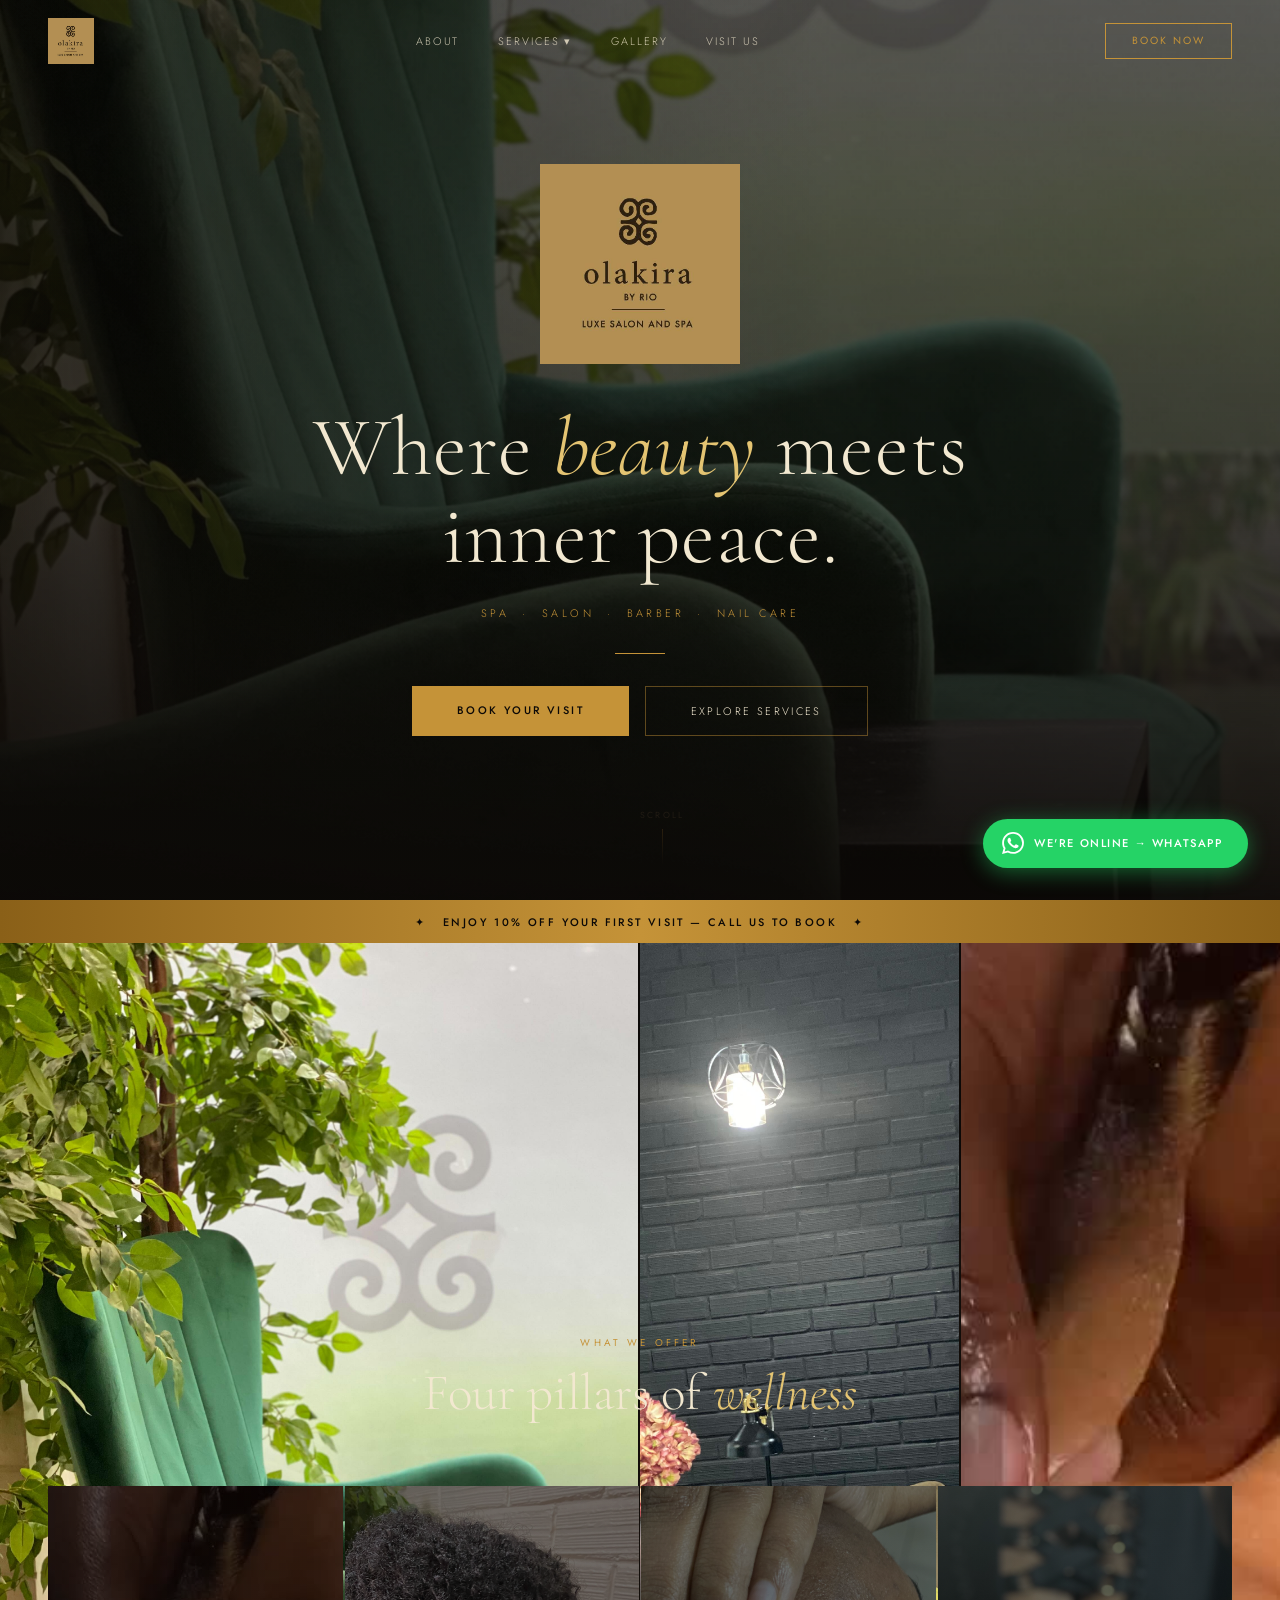
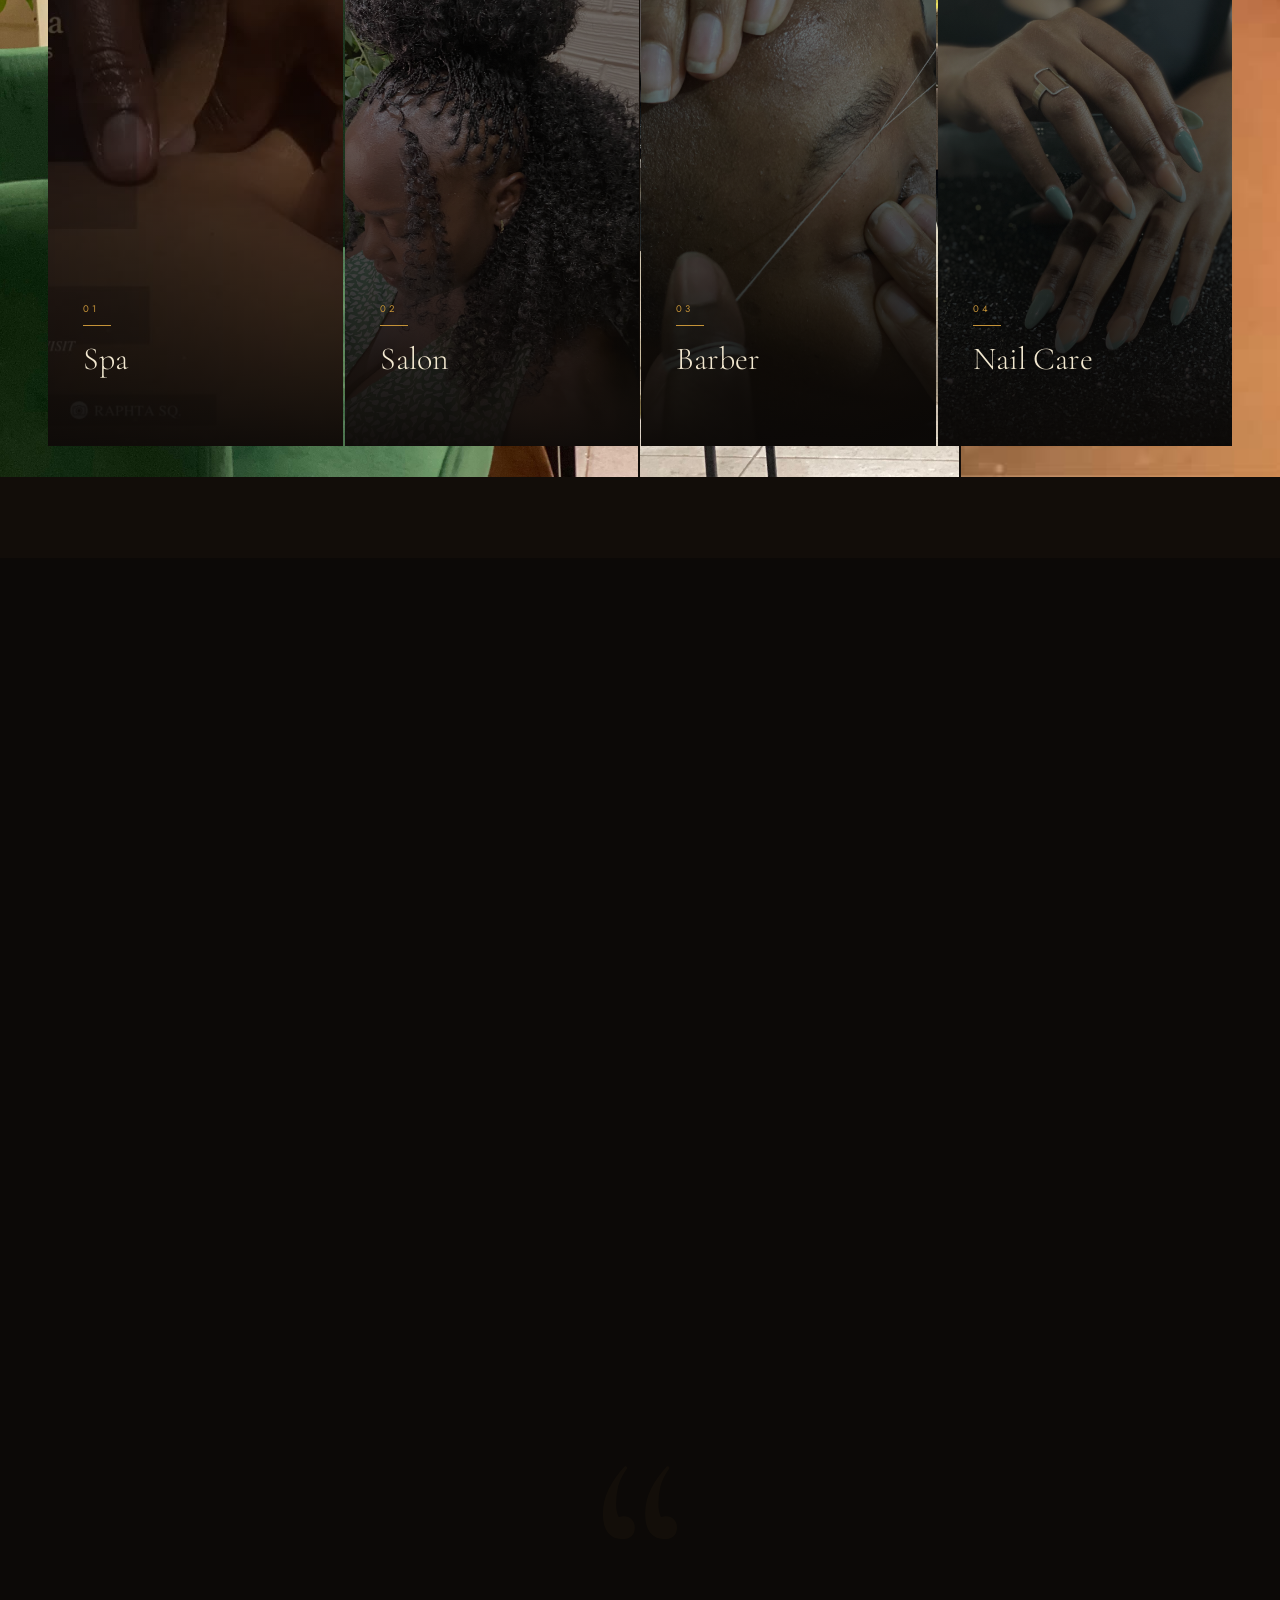
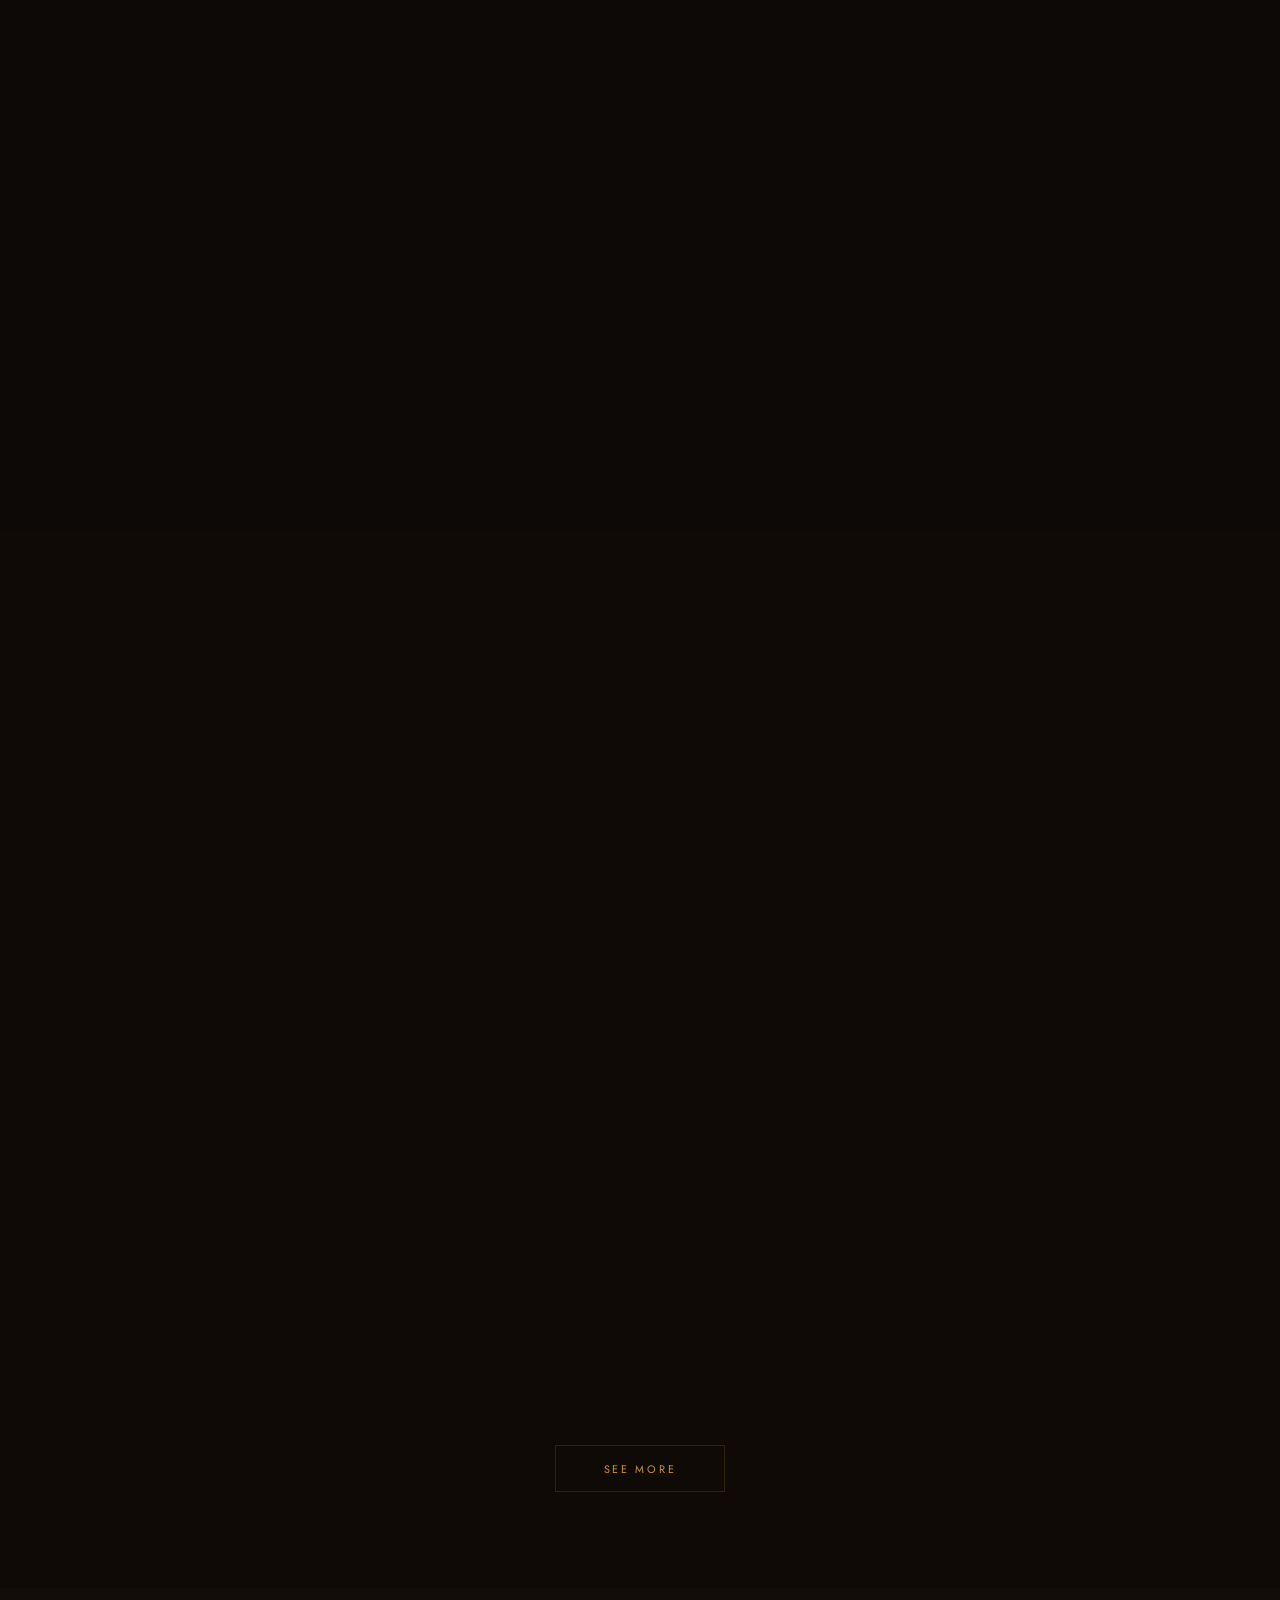
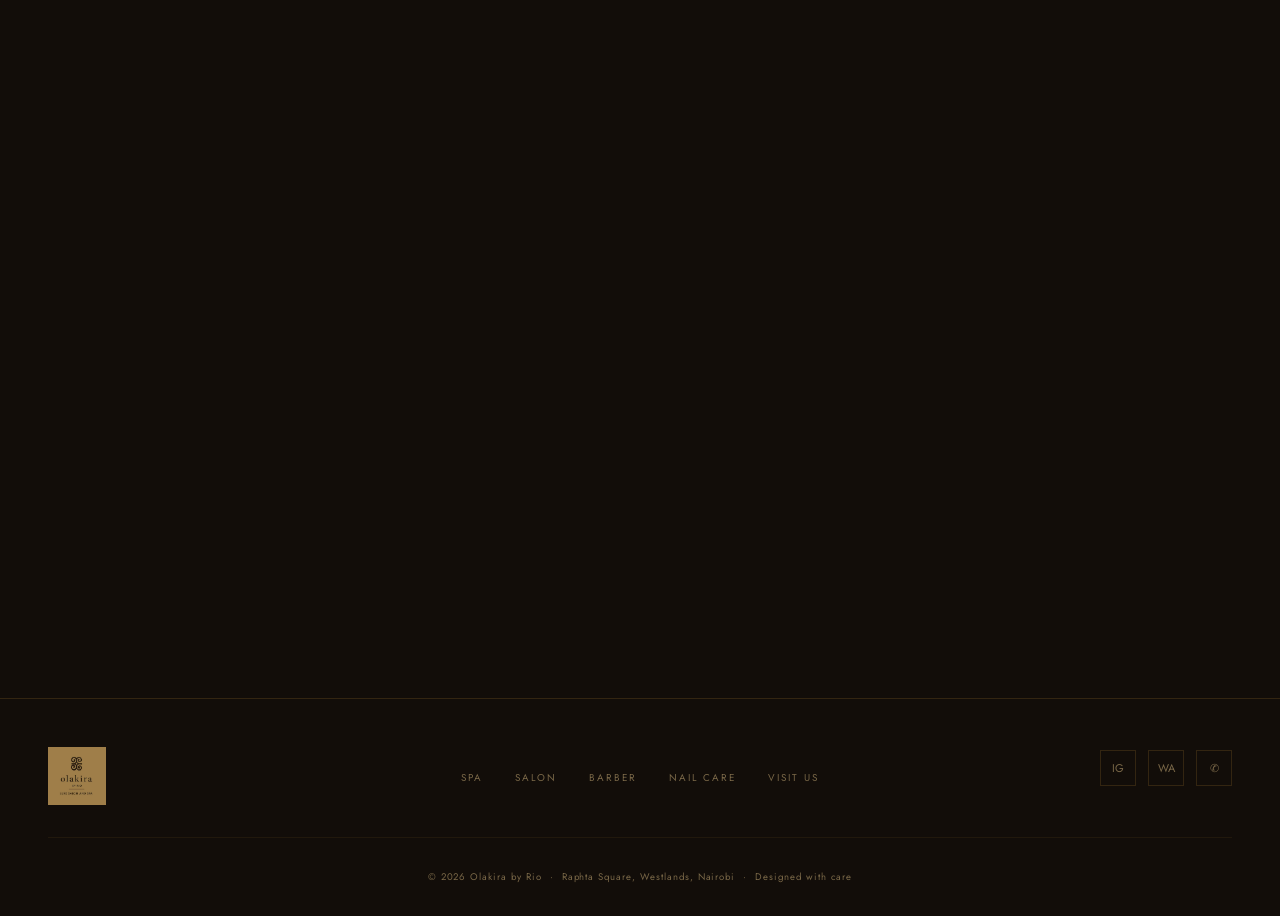
==== index.html @ 95a15d08 "Initial commit — Olakira by Rio website Full 5-page luxury static site: homepage, Spa, Salon, Barber" ====
<!DOCTYPE html>
<html lang="en">
<head>
  <meta charset="UTF-8">
  <meta name="viewport" content="width=device-width, initial-scale=1.0">
  <title>Olakira by Rio — Luxe Salon & Spa, Nairobi</title>
  <meta name="description" content="Nairobi's premier wellness hub at Raphta Square. Spa, Salon, Barber & Nail Care. 10% off your first visit. Open daily.">

  <!-- Open Graph -->
  <meta property="og:type" content="website">
  <meta property="og:title" content="Olakira by Rio — Luxe Salon & Spa">
  <meta property="og:description" content="A wellness hub in Nairobi's Raphta Square. Spa · Salon · Barber · Nail Care. 10% off your first visit.">
  <meta property="og:image" content="https://olakiraspa.co.ke/olakiraspa_reels/05_566191283_18415042642112519_1553689507000476350_n.jpg">
  <meta property="og:image:width" content="1200">
  <meta property="og:image:height" content="630">
  <meta property="og:url" content="https://olakiraspa.co.ke">
  <meta property="og:site_name" content="Olakira by Rio">
  <meta name="twitter:card" content="summary_large_image">
  <meta name="twitter:image" content="https://olakiraspa.co.ke/olakiraspa_reels/05_566191283_18415042642112519_1553689507000476350_n.jpg">

  <link rel="icon" type="image/jpeg" href="Favicon.jpg">
  <link rel="apple-touch-icon" href="Favicon.jpg">
  <link rel="stylesheet" href="style.css">
</head>
<body>

  <!-- NAV -->
  <nav id="navbar">
    <div class="nav-logo">
      <a href="index.html"><img src="Olakira logo.jpg" alt="Olakira by Rio"></a>
    </div>
    <div class="nav-center">
      <ul class="nav-links">
        <li><a href="#about">About</a></li>
        <li>
          <a href="#services">Services ▾</a>
          <div class="nav-dropdown">
            <a href="spa.html">Spa</a>
            <a href="salon.html">Salon</a>
            <a href="barber.html">Barber</a>
            <a href="nail-care.html">Nail Care</a>
          </div>
        </li>
        <li><a href="#gallery">Gallery</a></li>
        <li><a href="#visit">Visit Us</a></li>
      </ul>
    </div>
    <a href="tel:0115711286" class="nav-cta">Book Now</a>
    <button class="nav-hamburger" id="hamburger" aria-label="Menu">
      <span></span><span></span><span></span>
    </button>
  </nav>

  <!-- MOBILE NAV -->
  <div class="nav-mobile" id="mobileNav">
    <button class="nav-mobile-close" id="mobileClose">✕</button>
    <a href="index.html">Home</a>
    <a href="spa.html">Spa</a>
    <a href="salon.html">Salon</a>
    <a href="barber.html">Barber</a>
    <a href="nail-care.html">Nail Care</a>
    <a href="#visit">Visit Us</a>
    <a href="tel:0115711286" style="color:var(--gold)">011 5711 286</a>
  </div>

  <!-- HERO -->
  <section class="home-hero">
    <div class="hero-slider">
      <div class="hero-slide active">
        <img src="olakiraspa_reels/05_566191283_18415042642112519_1553689507000476350_n.jpg" alt="Olakira lounge">
      </div>
      <div class="hero-slide">
        <img src="olakiraspa_reels/01_609672844_1798913514156442_510552515453268651_n.jpg" alt="Spa massage">
      </div>
      <div class="hero-slide">
        <img src="olakiraspa_reels/25_657885121_18443408323112519_1840772036587899212_n.jpg" alt="Spa treatment">
      </div>
      <div class="hero-slide">
        <img src="olakiraspa_reels/02_574214235_18418445989112519_7023469304565600331_n.jpg" alt="Hair styling">
      </div>
      <div class="hero-slide">
        <img src="olakiraspa_reels/06_563213015_18414166879112519_7761451110414118174_n.jpg" alt="Nail care">
      </div>
    </div>
    <div class="hero-overlay"></div>
    <div class="home-hero-content">
      <img src="Olakira logo.jpg" alt="Olakira by Rio" class="home-hero-logo">
      <h1 class="home-hero-tagline">Where <em>beauty</em> meets<br>inner peace.</h1>
      <p class="home-hero-sub">Spa &nbsp;·&nbsp; Salon &nbsp;·&nbsp; Barber &nbsp;·&nbsp; Nail Care</p>
      <div class="home-hero-divider"></div>
      <div class="home-hero-btns">
        <a href="tel:0115711286" class="btn-gold">Book Your Visit</a>
        <a href="#services" class="btn-outline">Explore Services</a>
      </div>
    </div>
    <div class="home-hero-scroll">
      <span>Scroll</span>
      <div class="home-hero-scroll-line"></div>
    </div>
  </section>

  <!-- BANNER -->
  <div class="banner-strip">✦ &nbsp; Enjoy 10% off your first visit — call us to book &nbsp; ✦</div>

  <!-- PHOTO STRIP -->
  <div class="photo-strip">
    <img src="olakiraspa_reels/05_566191283_18415042642112519_1553689507000476350_n.jpg" alt="Olakira lounge">
    <img src="olakiraspa_reels/10_541762390_18407667661112519_5970253757531968244_n.jpg" alt="Nail studio interior">
    <img src="olakiraspa_reels/01_609672844_1798913514156442_510552515453268651_n.jpg" alt="Spa massage">
  </div>

  <!-- SERVICES -->
  <section class="home-services" id="services">
    <div class="home-services-header">
      <div class="section-label reveal">What We Offer</div>
      <h2 class="section-title reveal delay-1">Four pillars of <em>wellness</em></h2>
    </div>
    <div class="services-grid">
      <div class="service-card reveal">
        <img src="olakiraspa_reels/01_609672844_1798913514156442_510552515453268651_n.jpg" alt="Spa">
        <div class="service-card-overlay">
          <div class="service-card-num">01</div>
          <div class="service-card-line"></div>
          <div class="service-card-name">Spa</div>
          <div class="service-card-desc">Massages, facials, body scrubs & healing treatments in a serene sanctuary.</div>
          <a href="spa.html" class="service-card-link">Explore Spa →</a>
        </div>
      </div>
      <div class="service-card reveal delay-1">
        <img src="olakiraspa_reels/02_574214235_18418445989112519_7023469304565600331_n.jpg" alt="Salon">
        <div class="service-card-overlay">
          <div class="service-card-num">02</div>
          <div class="service-card-line"></div>
          <div class="service-card-name">Salon</div>
          <div class="service-card-desc">Expert styling, braiding & hair treatments for every texture and vision.</div>
          <a href="salon.html" class="service-card-link">Explore Salon →</a>
        </div>
      </div>
      <div class="service-card reveal delay-2">
        <img src="olakiraspa_reels/07_557341249_18411948322112519_5893684565199355379_n.jpg" alt="Barber">
        <div class="service-card-overlay">
          <div class="service-card-num">03</div>
          <div class="service-card-line"></div>
          <div class="service-card-name">Barber</div>
          <div class="service-card-desc">Precision cuts, beard grooming & threading for the modern gentleman.</div>
          <a href="barber.html" class="service-card-link">Explore Barber →</a>
        </div>
      </div>
      <div class="service-card reveal delay-3">
        <img src="olakiraspa_reels/06_563213015_18414166879112519_7761451110414118174_n.jpg" alt="Nail Care">
        <div class="service-card-overlay">
          <div class="service-card-num">04</div>
          <div class="service-card-line"></div>
          <div class="service-card-name">Nail Care</div>
          <div class="service-card-desc">From classic manicures to intricate nail art — your finish, perfected.</div>
          <a href="nail-care.html" class="service-card-link">Explore Nail Care →</a>
        </div>
      </div>
    </div>
  </section>

  <!-- ABOUT -->
  <section class="home-about" id="about">
    <div class="home-about-photo reveal">
      <img src="olakiraspa_reels/05_566191283_18415042642112519_1553689507000476350_n.jpg" alt="Olakira interior">
    </div>
    <div class="home-about-text reveal delay-1">
      <div class="section-label">Our Story</div>
      <h2 class="section-title">A sanctuary <em>under one roof</em></h2>
      <p>Olakira by Rio was built on a simple conviction — that everyone deserves a place to truly exhale. Nestled in Raphta Square, Westlands, we've created a wellness hub where a relaxing spa, modern barbershop, expert hair studio, and nail care exist under one beautifully curated space.</p>
      <blockquote class="about-quote">"We don't just make you look good.<br>We make you feel like yourself again."</blockquote>
      <div class="about-stats">
        <div>
          <div class="stat-num">4</div>
          <div class="stat-label">Services</div>
        </div>
        <div>
          <div class="stat-num">6,700+</div>
          <div class="stat-label">Followers</div>
        </div>
        <div>
          <div class="stat-num">10%</div>
          <div class="stat-label">First Visit Off</div>
        </div>
      </div>
    </div>
  </section>

  <!-- REVIEWS -->
  <section class="reviews-section">
    <div class="section-label reveal">What Our Clients Say</div>
    <h2 class="section-title reveal delay-1">Trusted by <em>Nairobi</em></h2>
    <div class="divider center reveal delay-2"></div>
    <div class="reviews-slider-wrap reveal delay-2">
      <div class="reviews-track">

        <div class="review-slide active">
          <div class="review-stars">★★★★★</div>
          <p class="review-text">"Loved everything about my appointment. The deep tissue massage was exactly what I needed — so relaxing and professional. Will definitely be back."</p>
          <div class="review-author">Imani Wangu</div>
          <div class="review-source">⭑ Google Review</div>
        </div>

        <div class="review-slide">
          <div class="review-stars">★★★★★</div>
          <p class="review-text">"The best hot stone massage in town!! Grace and Alice paid really good attention to us. Exceptional service — my wife and I left feeling completely renewed."</p>
          <div class="review-author">Samuel Njuguna</div>
          <div class="review-source">⭑ Google Review</div>
        </div>

        <div class="review-slide">
          <div class="review-stars">★★★★★</div>
          <p class="review-text">"I had my waxing done here by a lovely lady named Grace, and I can honestly say it was the best waxing experience I've ever had. So gentle and thorough."</p>
          <div class="review-author">Jinoos Aziz</div>
          <div class="review-source">⭑ Google Review</div>
        </div>

        <div class="review-slide">
          <div class="review-stars">★★★★★</div>
          <p class="review-text">"I had a wonderful experience. The massage was incredibly relaxing, and the pedicure was flawless. The staff are warm, attentive, and genuinely caring."</p>
          <div class="review-author">Nazra S.</div>
          <div class="review-source">⭑ Google Review</div>
        </div>

        <div class="review-slide">
          <div class="review-stars">★★★★★</div>
          <p class="review-text">"Staff is kind, facilities are clean and it's always easy to get an appointment. Mani/pedis are very well done — consistent quality every single time."</p>
          <div class="review-author">Jeanna Buck-Simpson</div>
          <div class="review-source">⭑ Google Review</div>
        </div>

      </div>
      <div class="review-controls">
        <button class="review-arrow" onclick="moveReview(-1)">&#8592;</button>
        <div class="review-dots">
          <button class="review-dot active" onclick="goToReview(0)"></button>
          <button class="review-dot" onclick="goToReview(1)"></button>
          <button class="review-dot" onclick="goToReview(2)"></button>
          <button class="review-dot" onclick="goToReview(3)"></button>
          <button class="review-dot" onclick="goToReview(4)"></button>
        </div>
        <button class="review-arrow" onclick="moveReview(1)">&#8594;</button>
      </div>
      <a href="https://www.google.com/search?q=olakira+spa+nairobi#lrd=0x182f17b30d686fef:0xcf68f7adaf5ba8b1,1,,,," target="_blank" class="google-badge">
        <svg viewBox="0 0 24 24" fill="none"><path d="M22.56 12.25c0-.78-.07-1.53-.2-2.25H12v4.26h5.92c-.26 1.37-1.04 2.53-2.21 3.31v2.77h3.57c2.08-1.92 3.28-4.74 3.28-8.09z" fill="#4285F4"/><path d="M12 23c2.97 0 5.46-.98 7.28-2.66l-3.57-2.77c-.98.66-2.23 1.06-3.71 1.06-2.86 0-5.29-1.93-6.16-4.53H2.18v2.84C3.99 20.53 7.7 23 12 23z" fill="#34A853"/><path d="M5.84 14.09c-.22-.66-.35-1.36-.35-2.09s.13-1.43.35-2.09V7.07H2.18C1.43 8.55 1 10.22 1 12s.43 3.45 1.18 4.93l3.66-2.84z" fill="#FBBC05"/><path d="M12 5.38c1.62 0 3.06.56 4.21 1.64l3.15-3.15C17.45 2.09 14.97 1 12 1 7.7 1 3.99 3.47 2.18 7.07l3.66 2.84c.87-2.6 3.3-4.53 6.16-4.53z" fill="#EA4335"/></svg>
        View all Google reviews
      </a>
    </div>
  </section>

  <!-- GALLERY -->
  <section class="gallery-section" id="gallery">
    <div class="gallery-header">
      <div class="section-label reveal">The Olakira Experience</div>
      <h2 class="section-title reveal delay-1">Inside <em>our world</em></h2>
    </div>
    <div class="gallery-grid-3" id="galleryMain">
      <div class="gallery-item tall reveal"><img src="olakiraspa_reels/25_657885121_18443408323112519_1840772036587899212_n.jpg" alt="Spa treatment"></div>
      <div class="gallery-item reveal delay-1"><img src="olakiraspa_reels/15_503472283_1762468231316155_7450886755091345996_n.jpg" alt="Nail care"></div>
      <div class="gallery-item reveal delay-2"><img src="olakiraspa_reels/08_553371277_18410899159112519_5682473886408262873_n.jpg" alt="Hair styling"></div>
      <div class="gallery-item reveal"><img src="olakiraspa_reels/04_568227292_18416174380112519_8328890185280570963_n.jpg" alt="Hair coloring"></div>
      <div class="gallery-item reveal delay-1"><img src="olakiraspa_reels/14_521920092_18401763124112519_7146879129413040785_n.jpg" alt="Chrome nails"></div>
    </div>

    <div class="gallery-more" id="galleryMore">
      <div class="gallery-item"><img src="olakiraspa_reels/28_641428636_18436887730112519_3410129411903647378_n.jpg" alt="Barber cut"></div>
      <div class="gallery-item"><img src="olakiraspa_reels/31_621769313_18429568252112519_3403007466717554763_n.jpg" alt="Long braids"></div>
      <div class="gallery-item"><img src="olakiraspa_reels/26_657366144_18443033200112519_288813495671085797_n.jpg" alt="Pedicure"></div>
      <div class="gallery-item"><img src="olakiraspa_reels/22_485305289_18384593239112519_4733260942690697798_n.jpg" alt="Barber shave"></div>
      <div class="gallery-item"><img src="olakiraspa_reels/16_502141735_18394716523112519_9124059489932779878_n.jpg" alt="Curly blowout"></div>
      <div class="gallery-item"><img src="olakiraspa_reels/12_532100737_760511179794412_2514654318375176188_n.jpg" alt="Spa treatment"></div>
      <div class="gallery-item"><img src="olakiraspa_reels/17_498020320_914853540711804_4060900780618715695_n.jpg" alt="Foot massage"></div>
      <div class="gallery-item"><img src="olakiraspa_reels/19_491437585_18389475772112519_8841560431180340238_n.jpg" alt="Senegalese twists"></div>
      <div class="gallery-item"><img src="olakiraspa_reels/21_486792722_18385430626112519_4035482825394957184_n.jpg" alt="Barber scissor cut"></div>
      <div class="gallery-item"><img src="olakiraspa_reels/29_642163138_18436593967112519_2410166459133013001_n.jpg" alt="Blue nail art"></div>
      <div class="gallery-item"><img src="olakiraspa_reels/32_613589154_18428054224112519_5388603176391833016_n.jpg" alt="Curly ombre hair"></div>
    </div>

    <div style="text-align:center; margin-top: 2.5rem;">
      <button class="gallery-see-more" id="seeMoreBtn" onclick="toggleGallery()">See More</button>
    </div>
  </section>

  <!-- VISIT -->
  <section class="visit-section" id="visit">
    <div class="visit-inner">
      <div>
        <div class="section-label reveal">Find Us</div>
        <h2 class="section-title reveal delay-1">Come <em>visit us</em></h2>
        <div class="visit-info-rows">
          <div class="info-row reveal">
            <div class="info-icon">
              <svg width="18" height="18" viewBox="0 0 24 24" fill="none" stroke="currentColor" stroke-width="1.5" stroke-linecap="round" stroke-linejoin="round"><path d="M12 2C8.13 2 5 5.13 5 9c0 5.25 7 13 7 13s7-7.75 7-13c0-3.87-3.13-7-7-7z"/><circle cx="12" cy="9" r="2.5"/></svg>
            </div>
            <div>
              <div class="info-label">Location</div>
              <div class="info-value">Raphta Square, Raphta Road<br>Westlands, Nairobi, Kenya</div>
            </div>
          </div>
          <div class="info-row reveal delay-1">
            <div class="info-icon">
              <svg width="18" height="18" viewBox="0 0 24 24" fill="none" stroke="currentColor" stroke-width="1.5" stroke-linecap="round" stroke-linejoin="round"><path d="M22 16.92v3a2 2 0 01-2.18 2 19.79 19.79 0 01-8.63-3.07A19.5 19.5 0 013.07 9.8a19.79 19.79 0 01-3.07-8.67A2 2 0 012 .82h3a2 2 0 012 1.72c.127.96.361 1.903.7 2.81a2 2 0 01-.45 2.11L6.09 8.91a16 16 0 006 6l1.27-1.27a2 2 0 012.11-.45c.907.339 1.85.573 2.81.7A2 2 0 0122 16.92z"/></svg>
            </div>
            <div>
              <div class="info-label">Phone</div>
              <div class="info-value"><a href="tel:0115711286">011 5711 286</a></div>
            </div>
          </div>
          <div class="info-row reveal delay-2">
            <div class="info-icon">
              <svg width="18" height="18" viewBox="0 0 24 24" fill="none" stroke="currentColor" stroke-width="1.5" stroke-linecap="round" stroke-linejoin="round"><circle cx="12" cy="12" r="10"/><polyline points="12 6 12 12 16 14"/></svg>
            </div>
            <div>
              <div class="info-label">Opening Hours</div>
              <div class="hours-table">
                <span class="day">Mon – Sat</span><span class="time">9:00 AM – 8:00 PM</span>
                <span class="day">Sunday</span><span class="time">10:00 AM – 5:00 PM</span>
              </div>
            </div>
          </div>
          <div class="info-row reveal delay-3">
            <div class="info-icon">
              <svg width="18" height="18" viewBox="0 0 24 24" fill="none" stroke="currentColor" stroke-width="1.5" stroke-linecap="round" stroke-linejoin="round"><rect x="2" y="2" width="20" height="20" rx="5" ry="5"/><path d="M16 11.37A4 4 0 1112.63 8 4 4 0 0116 11.37z"/><line x1="17.5" y1="6.5" x2="17.51" y2="6.5"/></svg>
            </div>
            <div>
              <div class="info-label">Instagram</div>
              <div class="info-value"><a href="https://www.instagram.com/olakiraspa/" target="_blank" style="color:var(--gold)">@olakiraspa</a></div>
            </div>
          </div>
        </div>
      </div>
      <div class="visit-right reveal delay-2">
        <div class="map-embed">
          <iframe src="https://www.google.com/maps/embed?pb=!1m18!1m12!1m3!1d3988.8465990469135!2d36.7891383!3d-1.2645638!2m3!1f0!2f0!3f0!3m2!1i1024!2i768!4f13.1!3m3!1m2!1s0x182f17b30d686fef%3A0xcf68f7adaf5ba8b1!2sOlakira%20West!5e0!3m2!1sen!2ske!4v1776059726477!5m2!1sen!2ske" width="100%" height="100%" style="border:0;" allowfullscreen="" loading="lazy" referrerpolicy="no-referrer-when-downgrade"></iframe>
        </div>
        <div class="promo-card">
          <div class="promo-big">10%</div>
          <div class="promo-label">Off your first visit</div>
          <a href="tel:0115711286">Call to Book — 011 5711 286</a>
        </div>
      </div>
    </div>
  </section>

  <!-- FOOTER -->
  <footer>
    <div class="footer-inner">
      <div class="footer-logo">
        <img src="Olakira logo.jpg" alt="Olakira by Rio">
      </div>
      <ul class="footer-links">
        <li><a href="spa.html">Spa</a></li>
        <li><a href="salon.html">Salon</a></li>
        <li><a href="barber.html">Barber</a></li>
        <li><a href="nail-care.html">Nail Care</a></li>
        <li><a href="#visit">Visit Us</a></li>
      </ul>
      <div class="footer-right">
        <div class="footer-social">
          <a href="https://www.instagram.com/olakiraspa/" target="_blank" title="Instagram">IG</a>
          <a href="https://wa.me/254115711286" target="_blank" title="WhatsApp">WA</a>
          <a href="tel:0115711286" title="Call Us">✆</a>
        </div>
      </div>
    </div>
    <p class="footer-copy">© 2026 Olakira by Rio &nbsp;·&nbsp; Raphta Square, Westlands, Nairobi &nbsp;·&nbsp; Designed with care</p>
  </footer>

  <script>
    // Nav scroll
    const nav = document.getElementById('navbar');
    window.addEventListener('scroll', () => {
      nav.classList.toggle('scrolled', window.scrollY > 60);
    });

    // Mobile menu
    document.getElementById('hamburger').addEventListener('click', () => {
      document.getElementById('mobileNav').classList.add('open');
    });
    document.getElementById('mobileClose').addEventListener('click', () => {
      document.getElementById('mobileNav').classList.remove('open');
    });

    // Reviews slider
    const rSlides = document.querySelectorAll('.review-slide');
    const rDots   = document.querySelectorAll('.review-dot');
    let rCurrent  = 0, rTimer;

    function goToReview(n) {
      rSlides[rCurrent].classList.remove('active');
      rDots[rCurrent].classList.remove('active');
      rCurrent = (n + rSlides.length) % rSlides.length;
      rSlides[rCurrent].classList.add('active');
      rDots[rCurrent].classList.add('active');
    }
    function moveReview(dir) {
      clearInterval(rTimer);
      goToReview(rCurrent + dir);
      rTimer = setInterval(() => goToReview(rCurrent + 1), 5500);
    }
    rTimer = setInterval(() => goToReview(rCurrent + 1), 5500);

    // Gallery see more
    function toggleGallery() {
      const more = document.getElementById('galleryMore');
      const btn  = document.getElementById('seeMoreBtn');
      const isOpen = more.classList.toggle('open');
      btn.textContent = isOpen ? 'See Less' : 'See More';
      if (!isOpen) {
        document.getElementById('gallery').scrollIntoView({ behavior: 'smooth', block: 'start' });
      }
    }

    // Hero slider
    const slides = document.querySelectorAll('.hero-slide');
    let current = 0;
    setInterval(() => {
      slides[current].classList.remove('active');
      current = (current + 1) % slides.length;
      slides[current].classList.add('active');
    }, 7000);

    // Scroll reveal — also triggers immediately for elements already in view
    const observer = new IntersectionObserver((entries) => {
      entries.forEach(e => { if (e.isIntersecting) e.target.classList.add('visible'); });
    }, { threshold: 0, rootMargin: '0px 0px 0px 0px' });
    document.querySelectorAll('.reveal').forEach(el => observer.observe(el));
  </script>
  <!-- WHATSAPP FLOAT -->
  <a href="https://wa.me/254115711286" target="_blank" class="wa-float" aria-label="Chat on WhatsApp">
    <svg viewBox="0 0 24 24" fill="currentColor"><path d="M17.472 14.382c-.297-.149-1.758-.867-2.03-.967-.273-.099-.471-.148-.67.15-.197.297-.767.966-.94 1.164-.173.199-.347.223-.644.075-.297-.15-1.255-.463-2.39-1.475-.883-.788-1.48-1.761-1.653-2.059-.173-.297-.018-.458.13-.606.134-.133.298-.347.446-.52.149-.174.198-.298.298-.497.099-.198.05-.371-.025-.52-.075-.149-.669-1.612-.916-2.207-.242-.579-.487-.5-.669-.51-.173-.008-.371-.01-.57-.01-.198 0-.52.074-.792.372-.272.297-1.04 1.016-1.04 2.479 0 1.462 1.065 2.875 1.213 3.074.149.198 2.096 3.2 5.077 4.487.709.306 1.262.489 1.694.625.712.227 1.36.195 1.871.118.571-.085 1.758-.719 2.006-1.413.248-.694.248-1.289.173-1.413-.074-.124-.272-.198-.57-.347m-5.421 7.403h-.004a9.87 9.87 0 01-5.031-1.378l-.361-.214-3.741.982.998-3.648-.235-.374a9.86 9.86 0 01-1.51-5.26c.001-5.45 4.436-9.884 9.888-9.884 2.64 0 5.122 1.03 6.988 2.898a9.825 9.825 0 012.893 6.994c-.003 5.45-4.437 9.884-9.885 9.884m8.413-18.297A11.815 11.815 0 0012.05 0C5.495 0 .16 5.335.157 11.892c0 2.096.547 4.142 1.588 5.945L.057 24l6.305-1.654a11.882 11.882 0 005.683 1.448h.005c6.554 0 11.89-5.335 11.893-11.893a11.821 11.821 0 00-3.48-8.413z"/></svg>
    <span>We're Online &rarr; WhatsApp</span>
  </a>
</body>
</html>
---- style.css ----
/* ============================================
   OLAKIRA BY RIO — Shared Stylesheet
   ============================================ */

@import url('https://fonts.googleapis.com/css2?family=Cormorant+Garamond:ital,wght@0,300;0,400;0,500;0,600;1,300;1,400;1,600&family=Jost:wght@200;300;400;500&display=swap');

/* === RESET & ROOT === */
*, *::before, *::after { box-sizing: border-box; margin: 0; padding: 0; }

:root {
  --bg:        #0C0907;
  --bg-2:      #120D09;
  --bg-3:      #0F0A06;
  --gold:      #C59338;
  --gold-lt:   #E4C472;
  --gold-dk:   #8A6018;
  --cream:     #F2E8D0;
  --muted:     #7A6848;
  --border:    rgba(197, 147, 56, 0.18);
  --border-lt: rgba(197, 147, 56, 0.08);
}

html { scroll-behavior: smooth; font-size: 16px; }

body {
  font-family: 'Jost', sans-serif;
  background: var(--bg);
  color: var(--cream);
  overflow-x: hidden;
  -webkit-font-smoothing: antialiased;
}

img { display: block; max-width: 100%; }
a { color: inherit; }

h1, h2, h3, h4 {
  font-family: 'Cormorant Garamond', serif;
  font-weight: 300;
  line-height: 1.1;
}

/* === UTILITY === */
.gold { color: var(--gold); }
.italic { font-style: italic; color: var(--gold-lt); }
.section-label {
  font-size: 0.62rem;
  letter-spacing: 0.32em;
  text-transform: uppercase;
  color: var(--gold);
  font-weight: 400;
  font-family: 'Jost', sans-serif;
  margin-bottom: 0.9rem;
}
.section-title {
  font-family: 'Cormorant Garamond', serif;
  font-size: clamp(2rem, 4vw, 3.4rem);
  font-weight: 300;
  line-height: 1.12;
  color: var(--cream);
}
.section-title em { font-style: italic; color: var(--gold-lt); }

.btn-gold {
  display: inline-block;
  padding: 1rem 2.8rem;
  background: var(--gold);
  color: var(--bg);
  text-decoration: none;
  font-size: 0.68rem;
  letter-spacing: 0.22em;
  text-transform: uppercase;
  font-weight: 500;
  transition: background 0.3s ease;
}
.btn-gold:hover { background: var(--gold-lt); }

.btn-outline {
  display: inline-block;
  padding: 1rem 2.8rem;
  border: 1px solid rgba(197,147,56,0.45);
  color: var(--cream);
  text-decoration: none;
  font-size: 0.68rem;
  letter-spacing: 0.22em;
  text-transform: uppercase;
  font-weight: 300;
  transition: border-color 0.3s, color 0.3s;
}
.btn-outline:hover { border-color: var(--gold); color: var(--gold-lt); }

.divider {
  width: 50px;
  height: 1px;
  background: var(--gold);
  margin: 1.8rem 0;
}
.divider.center { margin: 1.8rem auto; }

/* === SCROLL REVEAL === */
.reveal {
  opacity: 0;
  transform: translateY(28px);
  transition: opacity 0.85s ease, transform 0.85s ease;
}
.reveal.delay-1 { transition-delay: 0.1s; }
.reveal.delay-2 { transition-delay: 0.2s; }
.reveal.delay-3 { transition-delay: 0.3s; }
.reveal.visible { opacity: 1; transform: translateY(0); }

/* ============================================
   NAVIGATION
   ============================================ */
nav {
  position: fixed;
  top: 0; left: 0; right: 0;
  z-index: 200;
  display: flex;
  align-items: center;
  justify-content: space-between;
  padding: 1.1rem 3rem;
  background: transparent;
  border-bottom: 1px solid transparent;
  transition: background 0.4s ease, border-color 0.4s ease, backdrop-filter 0.4s ease;
}
nav.scrolled {
  background: rgba(12, 9, 7, 0.96);
  backdrop-filter: blur(14px);
  border-bottom-color: var(--border);
}

.nav-logo img {
  height: 46px;
  width: auto;
  transition: opacity 0.3s;
}
.nav-logo img:hover { opacity: 0.85; }

.nav-center {
  display: flex;
  align-items: center;
  gap: 0;
}

.nav-links {
  display: flex;
  list-style: none;
  gap: 0;
  align-items: center;
}
.nav-links li { position: relative; }
.nav-links a {
  display: block;
  padding: 0.5rem 1.2rem;
  font-size: 0.68rem;
  letter-spacing: 0.18em;
  text-transform: uppercase;
  font-weight: 300;
  color: rgba(242,232,208,0.8);
  text-decoration: none;
  transition: color 0.3s;
  white-space: nowrap;
}
.nav-links a:hover { color: var(--gold-lt); }
.nav-links a.active { color: var(--gold); }

/* Dropdown */
.nav-dropdown {
  position: absolute;
  top: 100%;
  left: 0;
  background: rgba(18, 13, 9, 0.98);
  border: 1px solid var(--border);
  min-width: 160px;
  opacity: 0;
  pointer-events: none;
  transform: translateY(8px);
  transition: opacity 0.25s ease, transform 0.25s ease;
}
.nav-links li:hover .nav-dropdown {
  opacity: 1;
  pointer-events: all;
  transform: translateY(0);
}
.nav-dropdown a {
  padding: 0.75rem 1.4rem;
  border-bottom: 1px solid var(--border-lt);
  font-size: 0.65rem;
}
.nav-dropdown a:last-child { border-bottom: none; }

.nav-cta {
  margin-left: 1.5rem;
  padding: 0.6rem 1.6rem;
  border: 1px solid var(--gold);
  color: var(--gold);
  text-decoration: none;
  font-size: 0.65rem;
  letter-spacing: 0.2em;
  text-transform: uppercase;
  font-weight: 400;
  transition: all 0.3s ease;
  white-space: nowrap;
}
.nav-cta:hover { background: var(--gold); color: var(--bg); }

/* Hamburger */
.nav-hamburger {
  display: none;
  flex-direction: column;
  gap: 5px;
  cursor: pointer;
  background: none;
  border: none;
  padding: 4px;
}
.nav-hamburger span {
  display: block;
  width: 24px;
  height: 1px;
  background: var(--cream);
  transition: all 0.3s;
}

/* Mobile nav overlay */
.nav-mobile {
  display: none;
  position: fixed;
  inset: 0;
  background: rgba(12, 9, 7, 0.98);
  z-index: 190;
  flex-direction: column;
  align-items: center;
  justify-content: center;
  gap: 2rem;
  opacity: 0;
  pointer-events: none;
  transition: opacity 0.3s;
}
.nav-mobile.open {
  display: flex;
  opacity: 1;
  pointer-events: all;
}
.nav-mobile a {
  font-family: 'Cormorant Garamond', serif;
  font-size: 2rem;
  font-weight: 300;
  color: var(--cream);
  text-decoration: none;
  letter-spacing: 0.05em;
  transition: color 0.3s;
}
.nav-mobile a:hover { color: var(--gold-lt); }
.nav-mobile-close {
  position: absolute;
  top: 1.5rem; right: 2rem;
  background: none; border: none;
  color: var(--muted);
  font-size: 1.5rem;
  cursor: pointer;
}

/* ============================================
   FIRST VISIT BANNER
   ============================================ */
.banner-strip {
  background: linear-gradient(90deg, var(--gold-dk) 0%, var(--gold) 50%, var(--gold-dk) 100%);
  padding: 0.85rem 2rem;
  text-align: center;
  font-size: 0.68rem;
  letter-spacing: 0.22em;
  text-transform: uppercase;
  color: var(--bg);
  font-weight: 500;
}

/* ============================================
   HOMEPAGE HERO
   ============================================ */
.home-hero {
  height: 100vh;
  min-height: 700px;
  display: flex;
  flex-direction: column;
  align-items: center;
  justify-content: center;
  text-align: center;
  position: relative;
  overflow: hidden;
}
.home-hero-bg {
  position: absolute;
  inset: 0;
  background:
    radial-gradient(ellipse at 25% 60%, rgba(197,147,56,0.07) 0%, transparent 55%),
    radial-gradient(ellipse at 75% 40%, rgba(197,147,56,0.05) 0%, transparent 55%),
    linear-gradient(180deg, #0C0907 0%, #1B1108 55%, #0C0907 100%);
}
.home-hero-bg::before {
  content: '';
  position: absolute;
  inset: 0;
  background-image:
    linear-gradient(rgba(197,147,56,0.03) 1px, transparent 1px),
    linear-gradient(90deg, rgba(197,147,56,0.03) 1px, transparent 1px);
  background-size: 64px 64px;
}
.home-hero-content {
  position: relative;
  z-index: 2;
}
.home-hero-logo {
  width: 200px;
  height: auto;
  margin: 0 auto 2.5rem;
  animation: fadeUp 1s ease both;
}
.home-hero-tagline {
  font-family: 'Cormorant Garamond', serif;
  font-size: clamp(2.8rem, 6.5vw, 5.8rem);
  font-weight: 300;
  line-height: 1.05;
  color: var(--cream);
  letter-spacing: 0.01em;
  animation: fadeUp 1s 0.15s ease both;
}
.home-hero-tagline em { font-style: italic; color: var(--gold-lt); }
.home-hero-sub {
  margin-top: 1.6rem;
  font-size: 0.68rem;
  letter-spacing: 0.32em;
  text-transform: uppercase;
  color: var(--gold);
  font-weight: 300;
  animation: fadeUp 1s 0.28s ease both;
}
.home-hero-divider {
  width: 50px; height: 1px;
  background: var(--gold);
  margin: 2rem auto;
  animation: fadeUp 1s 0.38s ease both;
}
.home-hero-btns {
  display: flex;
  gap: 1rem;
  justify-content: center;
  flex-wrap: wrap;
  animation: fadeUp 1s 0.48s ease both;
}
.home-hero-scroll {
  position: absolute;
  bottom: 2.2rem;
  left: 50%;
  transform: translateX(-50%);
  display: flex;
  flex-direction: column;
  align-items: center;
  gap: 0.5rem;
  color: var(--muted);
  animation: fadeUp 1s 0.8s ease both;
}
.home-hero-scroll span {
  font-size: 0.55rem;
  letter-spacing: 0.25em;
  text-transform: uppercase;
}
.home-hero-scroll-line {
  width: 1px;
  height: 36px;
  background: linear-gradient(to bottom, var(--gold), transparent);
  animation: scrollPulse 2.2s ease-in-out infinite;
}
@keyframes scrollPulse {
  0%,100% { opacity: 0.35; }
  50%      { opacity: 0.9; }
}
@keyframes fadeUp {
  from { opacity: 0; transform: translateY(22px); }
  to   { opacity: 1; transform: translateY(0); }
}

/* ============================================
   HERO SLIDER
   ============================================ */
.hero-slider {
  position: absolute;
  inset: 0;
  z-index: 0;
}
.hero-slide {
  position: absolute;
  inset: 0;
  opacity: 0;
  transition: opacity 1.8s ease;
}
.hero-slide.active { opacity: 1; }

.hero-slide img {
  width: 100%; height: 100%;
  object-fit: cover;
  filter: brightness(0.45) saturate(0.8);
  transform-origin: center center;
  will-change: transform;
}

/* Ken Burns — each slide gets a different direction */
.hero-slide:nth-child(1).active img { animation: kb1 10s ease forwards; }
.hero-slide:nth-child(2).active img { animation: kb2 10s ease forwards; }
.hero-slide:nth-child(3).active img { animation: kb3 10s ease forwards; }
.hero-slide:nth-child(4).active img { animation: kb4 10s ease forwards; }
.hero-slide:nth-child(5).active img { animation: kb5 10s ease forwards; }

@keyframes kb1 {
  from { transform: scale(1)    translate(0, 0); }
  to   { transform: scale(1.09) translate(-1.5%, -0.8%); }
}
@keyframes kb2 {
  from { transform: scale(1.06) translate(-1%, 0.5%); }
  to   { transform: scale(1)    translate(1.2%, -0.5%); }
}
@keyframes kb3 {
  from { transform: scale(1)    translate(1%, 0.5%); }
  to   { transform: scale(1.08) translate(-0.8%, -1%); }
}
@keyframes kb4 {
  from { transform: scale(1.05) translate(0.5%, -0.5%); }
  to   { transform: scale(1)    translate(-1%, 1%); }
}
@keyframes kb5 {
  from { transform: scale(1)    translate(-0.5%, -0.5%); }
  to   { transform: scale(1.09) translate(1%, 1%); }
}

.hero-overlay {
  position: absolute;
  inset: 0;
  z-index: 1;
  background:
    linear-gradient(to top, rgba(12,9,7,0.92) 0%, rgba(12,9,7,0.35) 45%, rgba(12,9,7,0.15) 100%),
    linear-gradient(to right, rgba(12,9,7,0.5) 0%, transparent 65%);
}

/* ============================================
   PHOTO STRIP (homepage)
   ============================================ */
.photo-strip {
  display: grid;
  grid-template-columns: 2fr 1fr 1fr;
  height: 280px;
  gap: 2px;
}
.photo-strip img {
  width: 100%; height: 100%;
  object-fit: cover;
}

/* ============================================
   HOMEPAGE SERVICES GRID
   ============================================ */
.home-services {
  padding: 7rem 3rem;
  background: var(--bg-2);
}
.home-services-header {
  text-align: center;
  margin-bottom: 4rem;
}
.services-grid {
  display: grid;
  grid-template-columns: repeat(4, 1fr);
  gap: 2px;
  max-width: 1400px;
  margin: 0 auto;
}
.service-card {
  position: relative;
  height: 560px;
  overflow: hidden;
}
.service-card img {
  width: 100%; height: 100%;
  object-fit: cover;
  transition: transform 0.8s ease, filter 0.5s ease;
  filter: brightness(0.5) saturate(0.85);
}
.service-card:hover img {
  transform: scale(1.06);
  filter: brightness(0.38) saturate(0.75);
}
.service-card-overlay {
  position: absolute;
  inset: 0;
  background: linear-gradient(to top, rgba(12,9,7,0.95) 0%, rgba(12,9,7,0.15) 60%);
  display: flex;
  flex-direction: column;
  justify-content: flex-end;
  padding: 2.2rem;
}
.service-card-num {
  font-size: 0.6rem;
  letter-spacing: 0.3em;
  color: var(--gold);
  margin-bottom: 0.6rem;
}
.service-card-line {
  width: 28px; height: 1px;
  background: var(--gold);
  margin-bottom: 0.9rem;
}
.service-card-name {
  font-family: 'Cormorant Garamond', serif;
  font-size: 2rem;
  font-weight: 300;
  color: var(--cream);
  line-height: 1.1;
  margin-bottom: 0.8rem;
}
.service-card-desc {
  font-size: 0.78rem;
  line-height: 1.7;
  color: rgba(242,232,208,0.65);
  font-weight: 300;
  max-height: 0;
  overflow: hidden;
  transition: max-height 0.45s ease, opacity 0.45s ease;
  opacity: 0;
  margin-bottom: 0;
}
.service-card:hover .service-card-desc {
  max-height: 80px;
  opacity: 1;
}
.service-card-link {
  display: inline-block;
  margin-top: 1.2rem;
  font-size: 0.6rem;
  letter-spacing: 0.22em;
  text-transform: uppercase;
  color: var(--gold);
  text-decoration: none;
  border-bottom: 1px solid var(--gold-dk);
  padding-bottom: 2px;
  max-height: 0;
  overflow: hidden;
  opacity: 0;
  transition: max-height 0.45s ease, opacity 0.45s ease;
}
.service-card:hover .service-card-link {
  max-height: 30px;
  opacity: 1;
}

/* ============================================
   SERVICE PAGE HERO
   ============================================ */
.service-hero {
  height: 100vh;
  min-height: 650px;
  position: relative;
  display: flex;
  align-items: flex-end;
  overflow: hidden;
}
.service-hero-img {
  position: absolute;
  inset: 0;
}
.service-hero-img img {
  width: 100%; height: 100%;
  object-fit: cover;
  filter: brightness(0.38) saturate(0.8);
}
.service-hero-overlay {
  position: absolute;
  inset: 0;
  background:
    linear-gradient(to top, rgba(12,9,7,1) 0%, rgba(12,9,7,0.5) 40%, rgba(12,9,7,0.1) 100%),
    linear-gradient(to right, rgba(12,9,7,0.6) 0%, transparent 60%);
}
.service-hero-content {
  position: relative;
  z-index: 2;
  padding: 4rem 4rem 5rem;
  max-width: 760px;
}
.service-hero-label {
  font-size: 0.62rem;
  letter-spacing: 0.3em;
  text-transform: uppercase;
  color: var(--gold);
  font-weight: 300;
  margin-bottom: 1.2rem;
}
.service-hero-title {
  font-family: 'Cormorant Garamond', serif;
  font-size: clamp(3.5rem, 8vw, 7rem);
  font-weight: 300;
  color: var(--cream);
  line-height: 0.95;
  letter-spacing: -0.01em;
}
.service-hero-title em { font-style: italic; color: var(--gold-lt); }
.service-hero-tagline {
  margin-top: 1.5rem;
  font-size: 1rem;
  font-weight: 300;
  color: rgba(242,232,208,0.7);
  line-height: 1.7;
  max-width: 480px;
}

/* ============================================
   SERVICE INTRO (2-col)
   ============================================ */
.service-intro {
  padding: 7rem 4rem;
  display: grid;
  grid-template-columns: 1fr 1fr;
  gap: 6rem;
  max-width: 1300px;
  margin: 0 auto;
  align-items: center;
}
.service-intro.reverse { direction: rtl; }
.service-intro.reverse > * { direction: ltr; }

.service-intro-photo {
  position: relative;
}
.service-intro-photo img {
  width: 100%;
  height: 580px;
  object-fit: cover;
}
.service-intro-photo::before {
  content: '';
  position: absolute;
  top: -18px; left: -18px;
  right: 18px; bottom: 18px;
  border: 1px solid var(--border);
  pointer-events: none;
  z-index: -1;
}
.service-intro-text p {
  font-size: 0.95rem;
  line-height: 1.95;
  color: rgba(242,232,208,0.72);
  font-weight: 300;
  margin-top: 1.8rem;
}
.service-quote {
  font-family: 'Cormorant Garamond', serif;
  font-size: 1.45rem;
  font-style: italic;
  color: var(--gold-lt);
  line-height: 1.5;
  border-left: 2px solid var(--gold);
  padding-left: 1.5rem;
  margin: 2.5rem 0;
}

/* ============================================
   SERVICE MENU (offerings list)
   ============================================ */
.service-menu {
  padding: 5rem 4rem;
  background: var(--bg-2);
}
.service-menu-inner {
  max-width: 1100px;
  margin: 0 auto;
}
.service-menu-header {
  margin-bottom: 3.5rem;
}
.menu-grid {
  display: grid;
  grid-template-columns: 1fr 1fr;
  gap: 0;
}
.menu-item {
  padding: 1.6rem 0;
  border-bottom: 1px solid var(--border-lt);
  display: flex;
  align-items: flex-start;
  gap: 1.5rem;
}
.menu-item:nth-child(odd) { padding-right: 3rem; border-right: 1px solid var(--border-lt); }
.menu-item:nth-child(even) { padding-left: 3rem; }
.menu-num {
  font-family: 'Cormorant Garamond', serif;
  font-size: 0.85rem;
  color: var(--gold);
  opacity: 0.7;
  margin-top: 3px;
  flex-shrink: 0;
}
.menu-name {
  font-family: 'Cormorant Garamond', serif;
  font-size: 1.35rem;
  font-weight: 400;
  color: var(--cream);
  margin-bottom: 0.4rem;
}
.menu-desc {
  font-size: 0.78rem;
  color: var(--muted);
  font-weight: 300;
  line-height: 1.6;
}

/* ============================================
   GALLERY SECTION
   ============================================ */
.gallery-section {
  padding: 6rem 3rem;
  background: var(--bg-3);
}
.gallery-header { margin-bottom: 3rem; text-align: center; }
.gallery-grid-3 {
  display: grid;
  grid-template-columns: repeat(3, 1fr);
  gap: 2px;
  max-width: 1300px;
  margin: 0 auto;
}
.gallery-grid-3 .gallery-item {
  overflow: hidden;
  height: 320px;
}
.gallery-grid-3 .gallery-item.tall {
  grid-row: span 2;
  height: 642px;
}
.gallery-grid-3 .gallery-item img {
  width: 100%; height: 100%;
  object-fit: cover;
  transition: transform 0.6s ease, filter 0.4s ease;
  filter: brightness(0.88);
}
.gallery-grid-3 .gallery-item:hover img {
  transform: scale(1.04);
  filter: brightness(1.02);
}

/* Gallery — hidden extra rows */
.gallery-more {
  display: grid;
  grid-template-columns: repeat(3, 1fr);
  gap: 2px;
  max-width: 1300px;
  margin: 2px auto 0;
  max-height: 0;
  overflow: hidden;
  opacity: 0;
  transition: max-height 0.9s ease, opacity 0.6s ease;
}
.gallery-more.open {
  max-height: 1200px;
  opacity: 1;
}
.gallery-more .gallery-item {
  overflow: hidden;
  height: 320px;
}
.gallery-more .gallery-item img {
  width: 100%; height: 100%;
  object-fit: cover;
  display: block;
  transition: transform 0.6s ease, filter 0.4s ease;
  filter: brightness(0.88);
}
.gallery-more .gallery-item:hover img {
  transform: scale(1.04);
  filter: brightness(1.02);
}

/* See More button */
.gallery-see-more {
  background: transparent;
  border: 1px solid var(--border);
  color: var(--gold);
  font-family: 'Jost', sans-serif;
  font-size: 0.68rem;
  letter-spacing: 0.25em;
  text-transform: uppercase;
  padding: 0.9rem 3rem;
  cursor: pointer;
  transition: border-color 0.3s, background 0.3s, color 0.3s;
}
.gallery-see-more:hover {
  border-color: var(--gold);
  background: rgba(197, 147, 56, 0.08);
  color: var(--gold-lt);
}

/* ============================================
   BOOKING CTA
   ============================================ */
.booking-cta {
  padding: 6rem 3rem;
  text-align: center;
  background: var(--bg);
  position: relative;
  overflow: hidden;
}
.booking-cta::before {
  content: '';
  position: absolute;
  inset: 0;
  background-image:
    linear-gradient(rgba(197,147,56,0.035) 1px, transparent 1px),
    linear-gradient(90deg, rgba(197,147,56,0.035) 1px, transparent 1px);
  background-size: 64px 64px;
}
.booking-cta-inner { position: relative; z-index: 1; max-width: 600px; margin: 0 auto; }
.booking-cta-badge {
  display: inline-block;
  border: 1px solid var(--border);
  padding: 0.4rem 1.2rem;
  font-size: 0.6rem;
  letter-spacing: 0.3em;
  text-transform: uppercase;
  color: var(--gold);
  margin-bottom: 2rem;
}
.booking-cta h2 {
  font-family: 'Cormorant Garamond', serif;
  font-size: clamp(2.2rem, 4.5vw, 3.5rem);
  font-weight: 300;
  margin-bottom: 1.5rem;
}
.booking-cta p {
  font-size: 0.88rem;
  color: var(--muted);
  font-weight: 300;
  line-height: 1.8;
  margin-bottom: 2.5rem;
}
.booking-btns {
  display: flex;
  gap: 1rem;
  justify-content: center;
  flex-wrap: wrap;
}
.btn-wa {
  display: inline-flex;
  align-items: center;
  gap: 0.5rem;
  padding: 1rem 2.5rem;
  background: #1A5C37;
  color: #fff;
  text-decoration: none;
  font-size: 0.68rem;
  letter-spacing: 0.18em;
  text-transform: uppercase;
  font-weight: 500;
  transition: background 0.3s;
}
.btn-wa:hover { background: #1e7042; }

/* ============================================
   HOMEPAGE ABOUT SECTION
   ============================================ */
.home-about {
  padding: 7rem 3rem;
  display: grid;
  grid-template-columns: 1fr 1fr;
  gap: 6rem;
  max-width: 1300px;
  margin: 0 auto;
  align-items: center;
}
.home-about-photo { position: relative; }
.home-about-photo img {
  width: 100%;
  height: 600px;
  object-fit: cover;
}
.home-about-photo::before {
  content: '';
  position: absolute;
  top: -18px; left: -18px;
  right: 18px; bottom: 18px;
  border: 1px solid var(--border);
  pointer-events: none;
  z-index: -1;
}
.home-about-text p {
  margin-top: 1.8rem;
  font-size: 0.95rem;
  line-height: 1.95;
  color: rgba(242,232,208,0.72);
  font-weight: 300;
}
.about-quote {
  font-family: 'Cormorant Garamond', serif;
  font-size: 1.45rem;
  font-style: italic;
  color: var(--gold-lt);
  border-left: 2px solid var(--gold);
  padding-left: 1.5rem;
  line-height: 1.55;
  margin: 2rem 0;
}
.about-stats {
  display: grid;
  grid-template-columns: repeat(3, 1fr);
  gap: 1.5rem;
  margin-top: 3rem;
  padding-top: 2.5rem;
  border-top: 1px solid var(--border);
}
.stat-num {
  font-family: 'Cormorant Garamond', serif;
  font-size: 2.6rem;
  font-weight: 300;
  color: var(--gold);
  line-height: 1;
}
.stat-label {
  font-size: 0.6rem;
  letter-spacing: 0.16em;
  text-transform: uppercase;
  color: var(--muted);
  margin-top: 0.4rem;
}

/* ============================================
   VISIT / HOURS SECTION
   ============================================ */
.visit-section {
  padding: 6rem 3rem;
  background: var(--bg-2);
}
.visit-inner {
  max-width: 1100px;
  margin: 0 auto;
  display: grid;
  grid-template-columns: 1fr 1fr;
  gap: 5rem;
  align-items: start;
}
.visit-info-rows {
  display: flex;
  flex-direction: column;
  gap: 2.2rem;
  margin-top: 2.5rem;
}
.info-row {
  display: flex;
  gap: 1.4rem;
  align-items: flex-start;
}
.info-icon {
  width: 42px; height: 42px;
  border: 1px solid var(--border);
  display: flex;
  align-items: center;
  justify-content: center;
  flex-shrink: 0;
  font-size: 1rem;
  color: var(--gold);
}
.info-label {
  font-size: 0.58rem;
  letter-spacing: 0.28em;
  text-transform: uppercase;
  color: var(--gold);
  margin-bottom: 0.4rem;
}
.info-value {
  font-size: 0.9rem;
  color: var(--cream);
  font-weight: 300;
  line-height: 1.65;
}
.info-value a { text-decoration: none; color: inherit; }
.info-value a:hover { color: var(--gold-lt); }
.hours-table {
  display: grid;
  grid-template-columns: auto 1fr;
  gap: 0.35rem 1.8rem;
}
.hours-table .day {
  font-size: 0.72rem;
  color: var(--muted);
  letter-spacing: 0.06em;
  text-transform: uppercase;
}
.hours-table .time {
  font-size: 0.88rem;
  color: var(--cream);
}
.visit-right {
  display: flex;
  flex-direction: column;
  gap: 1.5rem;
}
.map-embed {
  height: 300px;
  border: 1px solid var(--border);
  overflow: hidden;
  filter: grayscale(30%) brightness(0.85);
  transition: filter 0.3s ease;
}
.map-embed:hover {
  filter: grayscale(0%) brightness(1);
}
.promo-card {
  background: linear-gradient(135deg, var(--gold-dk), var(--gold));
  padding: 2rem;
  text-align: center;
}
.promo-big {
  font-family: 'Cormorant Garamond', serif;
  font-size: 4.5rem;
  font-weight: 300;
  color: var(--bg);
  line-height: 1;
}
.promo-label {
  font-size: 0.6rem;
  letter-spacing: 0.28em;
  text-transform: uppercase;
  color: var(--bg);
  opacity: 0.78;
  margin-top: 0.4rem;
}
.promo-card a {
  display: inline-block;
  margin-top: 1.2rem;
  font-size: 0.62rem;
  letter-spacing: 0.2em;
  text-transform: uppercase;
  color: var(--bg);
  text-decoration: none;
  border-bottom: 1px solid rgba(12,9,7,0.3);
  padding-bottom: 2px;
}

/* ============================================
   FOOTER
   ============================================ */
footer {
  background: var(--bg-2);
  border-top: 1px solid var(--border);
  padding: 3rem 3rem 2rem;
}
.footer-inner {
  max-width: 1300px;
  margin: 0 auto;
  display: grid;
  grid-template-columns: 1fr auto 1fr;
  gap: 3rem;
  align-items: center;
  padding-bottom: 2rem;
  margin-bottom: 2rem;
  border-bottom: 1px solid var(--border-lt);
}
.footer-logo img { height: 58px; opacity: 0.88; }
.footer-links {
  display: flex;
  gap: 2rem;
  list-style: none;
  flex-wrap: wrap;
  justify-content: center;
}
.footer-links a {
  font-size: 0.62rem;
  letter-spacing: 0.2em;
  text-transform: uppercase;
  color: var(--muted);
  text-decoration: none;
  transition: color 0.3s;
}
.footer-links a:hover { color: var(--gold); }
.footer-right { text-align: right; }
.footer-social {
  display: flex;
  gap: 0.75rem;
  justify-content: flex-end;
  margin-bottom: 1rem;
}
.footer-social a {
  width: 36px; height: 36px;
  border: 1px solid var(--border);
  display: flex;
  align-items: center;
  justify-content: center;
  font-size: 0.7rem;
  color: var(--muted);
  text-decoration: none;
  transition: border-color 0.3s, color 0.3s;
}
.footer-social a:hover { border-color: var(--gold); color: var(--gold); }
.footer-copy {
  font-size: 0.6rem;
  color: var(--muted);
  letter-spacing: 0.1em;
  text-align: center;
}

/* ============================================
   REVIEWS SLIDER
   ============================================ */
.reviews-section {
  padding: 6rem 3rem;
  background: var(--bg);
  position: relative;
  overflow: hidden;
  text-align: center;
}
.reviews-section::before {
  content: '\201C';
  position: absolute;
  top: 2rem;
  left: 50%;
  transform: translateX(-50%);
  font-family: 'Cormorant Garamond', serif;
  font-size: 18rem;
  color: var(--gold);
  opacity: 0.04;
  line-height: 1;
  pointer-events: none;
  user-select: none;
}
.reviews-slider-wrap {
  max-width: 820px;
  margin: 3.5rem auto 0;
  position: relative;
}
.reviews-track { position: relative; min-height: 200px; }
.review-slide {
  display: none;
  animation: reviewFade 0.65s ease;
}
.review-slide.active { display: block; }
@keyframes reviewFade {
  from { opacity: 0; transform: translateY(12px); }
  to   { opacity: 1; transform: translateY(0); }
}
.review-stars {
  color: var(--gold);
  font-size: 1.1rem;
  letter-spacing: 0.3em;
  margin-bottom: 2rem;
}
.review-text {
  font-family: 'Cormorant Garamond', serif;
  font-size: clamp(1.25rem, 2.4vw, 1.8rem);
  font-style: italic;
  font-weight: 300;
  color: var(--cream);
  line-height: 1.65;
  margin-bottom: 2.2rem;
}
.review-author {
  font-size: 0.7rem;
  letter-spacing: 0.25em;
  text-transform: uppercase;
  color: var(--gold);
  margin-bottom: 0.3rem;
}
.review-source {
  font-size: 0.58rem;
  color: var(--muted);
  letter-spacing: 0.12em;
}
.review-controls {
  display: flex;
  align-items: center;
  justify-content: center;
  gap: 1.2rem;
  margin-top: 2.5rem;
}
.review-arrow {
  background: none;
  border: 1px solid var(--border);
  color: var(--muted);
  width: 38px; height: 38px;
  cursor: pointer;
  font-size: 0.9rem;
  transition: border-color 0.3s, color 0.3s;
  display: flex;
  align-items: center;
  justify-content: center;
  flex-shrink: 0;
}
.review-arrow:hover { border-color: var(--gold); color: var(--gold); }
.review-dots { display: flex; gap: 0.5rem; }
.review-dot {
  width: 6px; height: 6px;
  border-radius: 50%;
  background: var(--muted);
  border: none;
  cursor: pointer;
  padding: 0;
  transition: background 0.3s, transform 0.3s;
}
.review-dot.active { background: var(--gold); transform: scale(1.4); }
.google-badge {
  display: inline-flex;
  align-items: center;
  gap: 0.5rem;
  margin-top: 3rem;
  padding: 0.6rem 1.4rem;
  border: 1px solid var(--border);
  font-size: 0.62rem;
  letter-spacing: 0.15em;
  text-transform: uppercase;
  color: var(--muted);
  text-decoration: none;
  transition: border-color 0.3s, color 0.3s;
}
.google-badge:hover { border-color: var(--gold); color: var(--gold-lt); }
.google-badge svg { width: 14px; height: 14px; }

/* ============================================
   FLOATING WHATSAPP BUTTON
   ============================================ */
.wa-float {
  position: fixed;
  bottom: 2rem;
  right: 2rem;
  z-index: 999;
  display: flex;
  align-items: center;
  gap: 0.65rem;
  background: #25D366;
  color: #fff;
  text-decoration: none;
  padding: 0.85rem 1.6rem 0.85rem 1.2rem;
  border-radius: 50px;
  font-family: 'Jost', sans-serif;
  font-size: 0.7rem;
  font-weight: 500;
  letter-spacing: 0.14em;
  text-transform: uppercase;
  white-space: nowrap;
  box-shadow: 0 4px 22px rgba(37, 211, 102, 0.45);
  transition: transform 0.3s ease, box-shadow 0.3s ease;
  animation: waPulse 3.5s ease-in-out infinite;
}
.wa-float:hover {
  transform: translateY(-3px);
  box-shadow: 0 8px 32px rgba(37, 211, 102, 0.65);
  animation: none;
}
.wa-float svg {
  flex-shrink: 0;
  width: 22px;
  height: 22px;
}
@keyframes waPulse {
  0%, 100% { box-shadow: 0 4px 22px rgba(37,211,102,0.45); }
  50%       { box-shadow: 0 4px 30px rgba(37,211,102,0.75), 0 0 0 8px rgba(37,211,102,0.1); }
}

/* Collapse to icon-only on small screens */
@media (max-width: 480px) {
  .wa-float span { display: none; }
  .wa-float { padding: 0.9rem; border-radius: 50%; bottom: 1.2rem; right: 1.2rem; }
}

/* ============================================
   RESPONSIVE
   ============================================ */
@media (max-width: 1024px) {
  .services-grid { grid-template-columns: repeat(2, 1fr); }
  .service-card { height: 440px; }
  .home-about { grid-template-columns: 1fr; gap: 3rem; padding: 5rem 2rem; }
  .home-about-photo img { height: 420px; }
  .visit-inner { grid-template-columns: 1fr; gap: 3rem; }
  .service-intro { grid-template-columns: 1fr; gap: 3rem; padding: 5rem 2rem; }
  .service-intro.reverse { direction: ltr; }
  .service-intro-photo img { height: 400px; }
  .gallery-grid-3 { grid-template-columns: 1fr 1fr; }
  .gallery-grid-3 .gallery-item.tall { grid-row: span 1; height: 320px; }
  .menu-grid { grid-template-columns: 1fr; }
  .menu-item:nth-child(odd) { border-right: none; padding-right: 0; }
  .menu-item:nth-child(even) { padding-left: 0; }
}

@media (max-width: 768px) {
  nav { padding: 1rem 1.5rem; }
  .nav-center { display: none; }
  .home-hero-logo { display: none; }
  .nav-cta { display: none; }
  .nav-hamburger { display: flex; }
  .photo-strip { grid-template-columns: 1fr 1fr; height: 200px; }
  .photo-strip img:first-child { grid-column: span 2; height: 220px; }
  .photo-strip { grid-template-rows: 220px 180px; height: auto; }
  .home-services { padding: 4rem 1.5rem; }
  .services-grid { grid-template-columns: 1fr; }
  .service-card { height: 400px; }
  .gallery-grid-3 { grid-template-columns: 1fr; }
  .gallery-grid-3 .gallery-item, .gallery-grid-3 .gallery-item.tall { height: 280px; grid-row: span 1; }
  .service-hero-content { padding: 2rem 1.5rem 4rem; }
  .service-menu { padding: 4rem 1.5rem; }
  .gallery-section { padding: 4rem 1.5rem; }
  .booking-cta { padding: 4rem 1.5rem; }
  .visit-section { padding: 4rem 1.5rem; }
  .footer-inner { grid-template-columns: 1fr; text-align: center; }
  .footer-right { text-align: center; }
  .footer-social { justify-content: center; }
  .about-stats { grid-template-columns: repeat(3, 1fr); }
}

@media (max-width: 480px) {
  .home-hero-btns { flex-direction: column; align-items: center; }
  .booking-btns { flex-direction: column; align-items: center; }
  .about-stats { grid-template-columns: 1fr; }
}
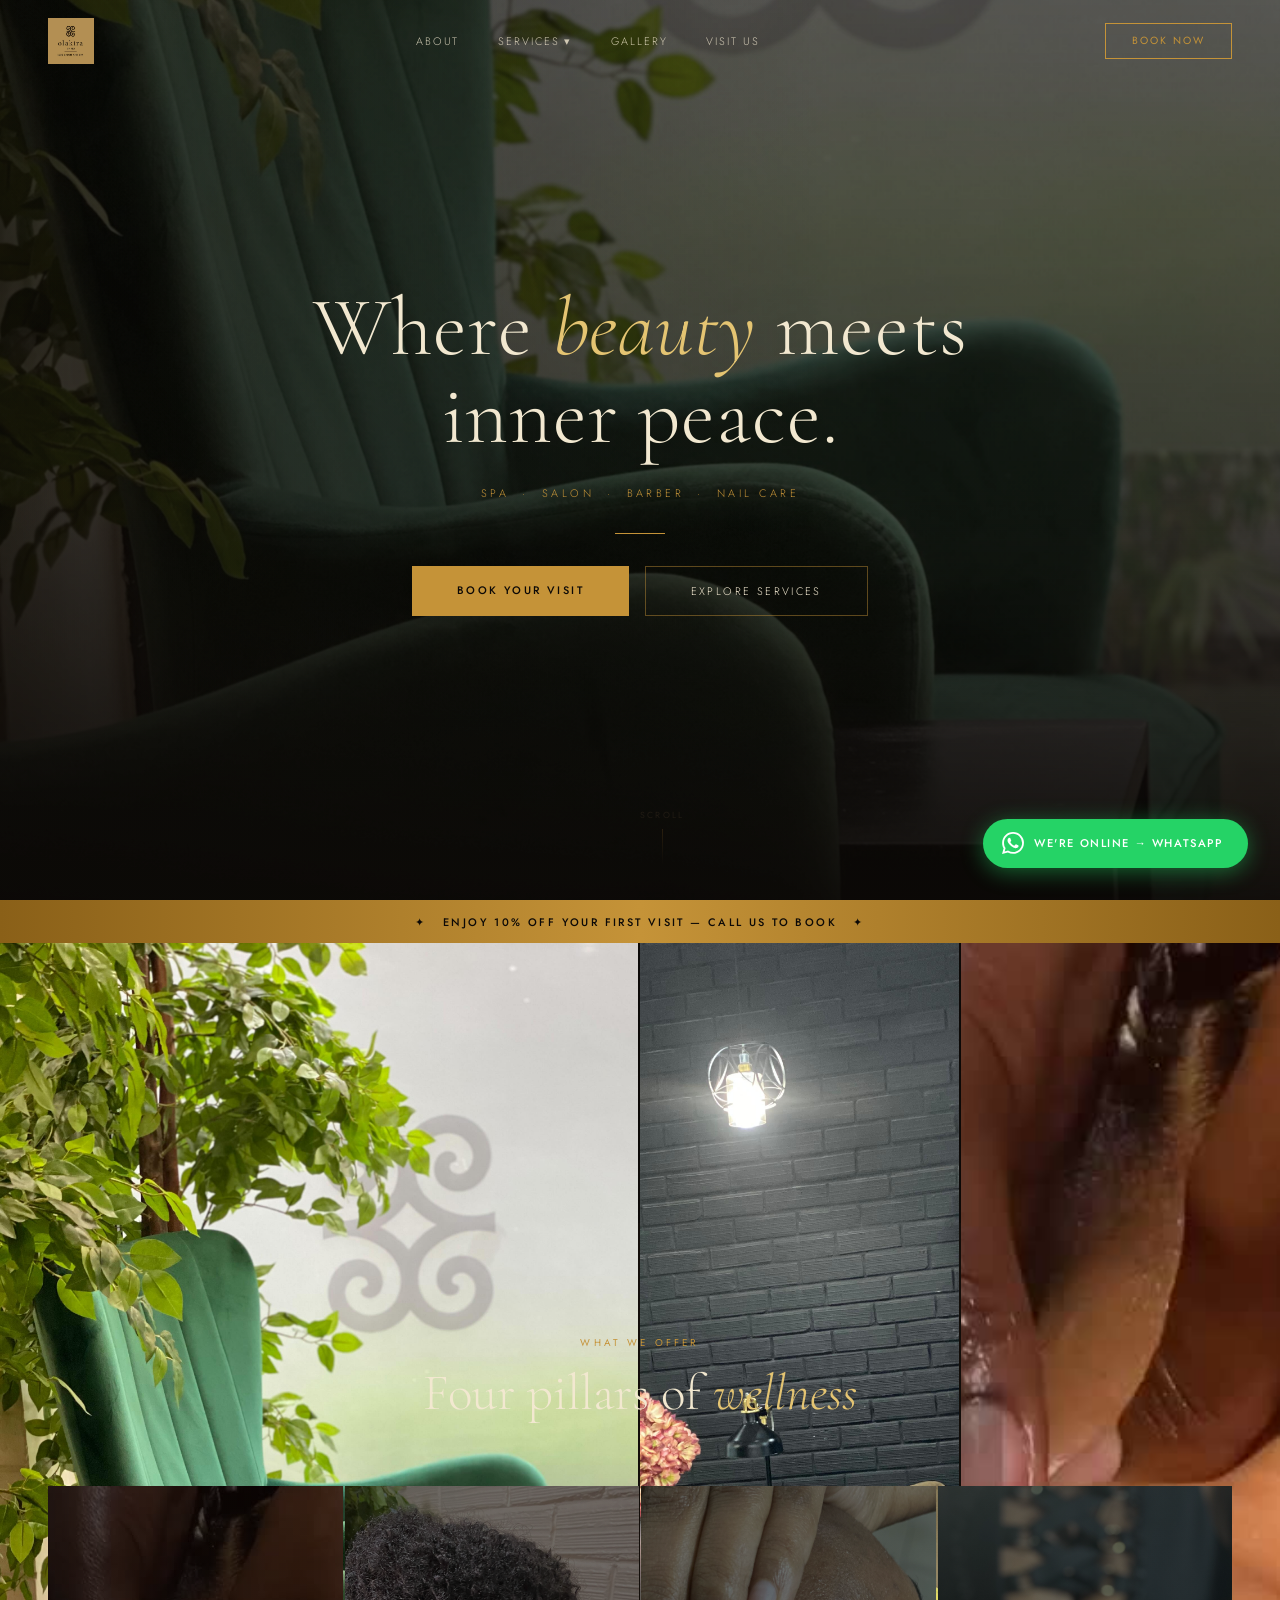
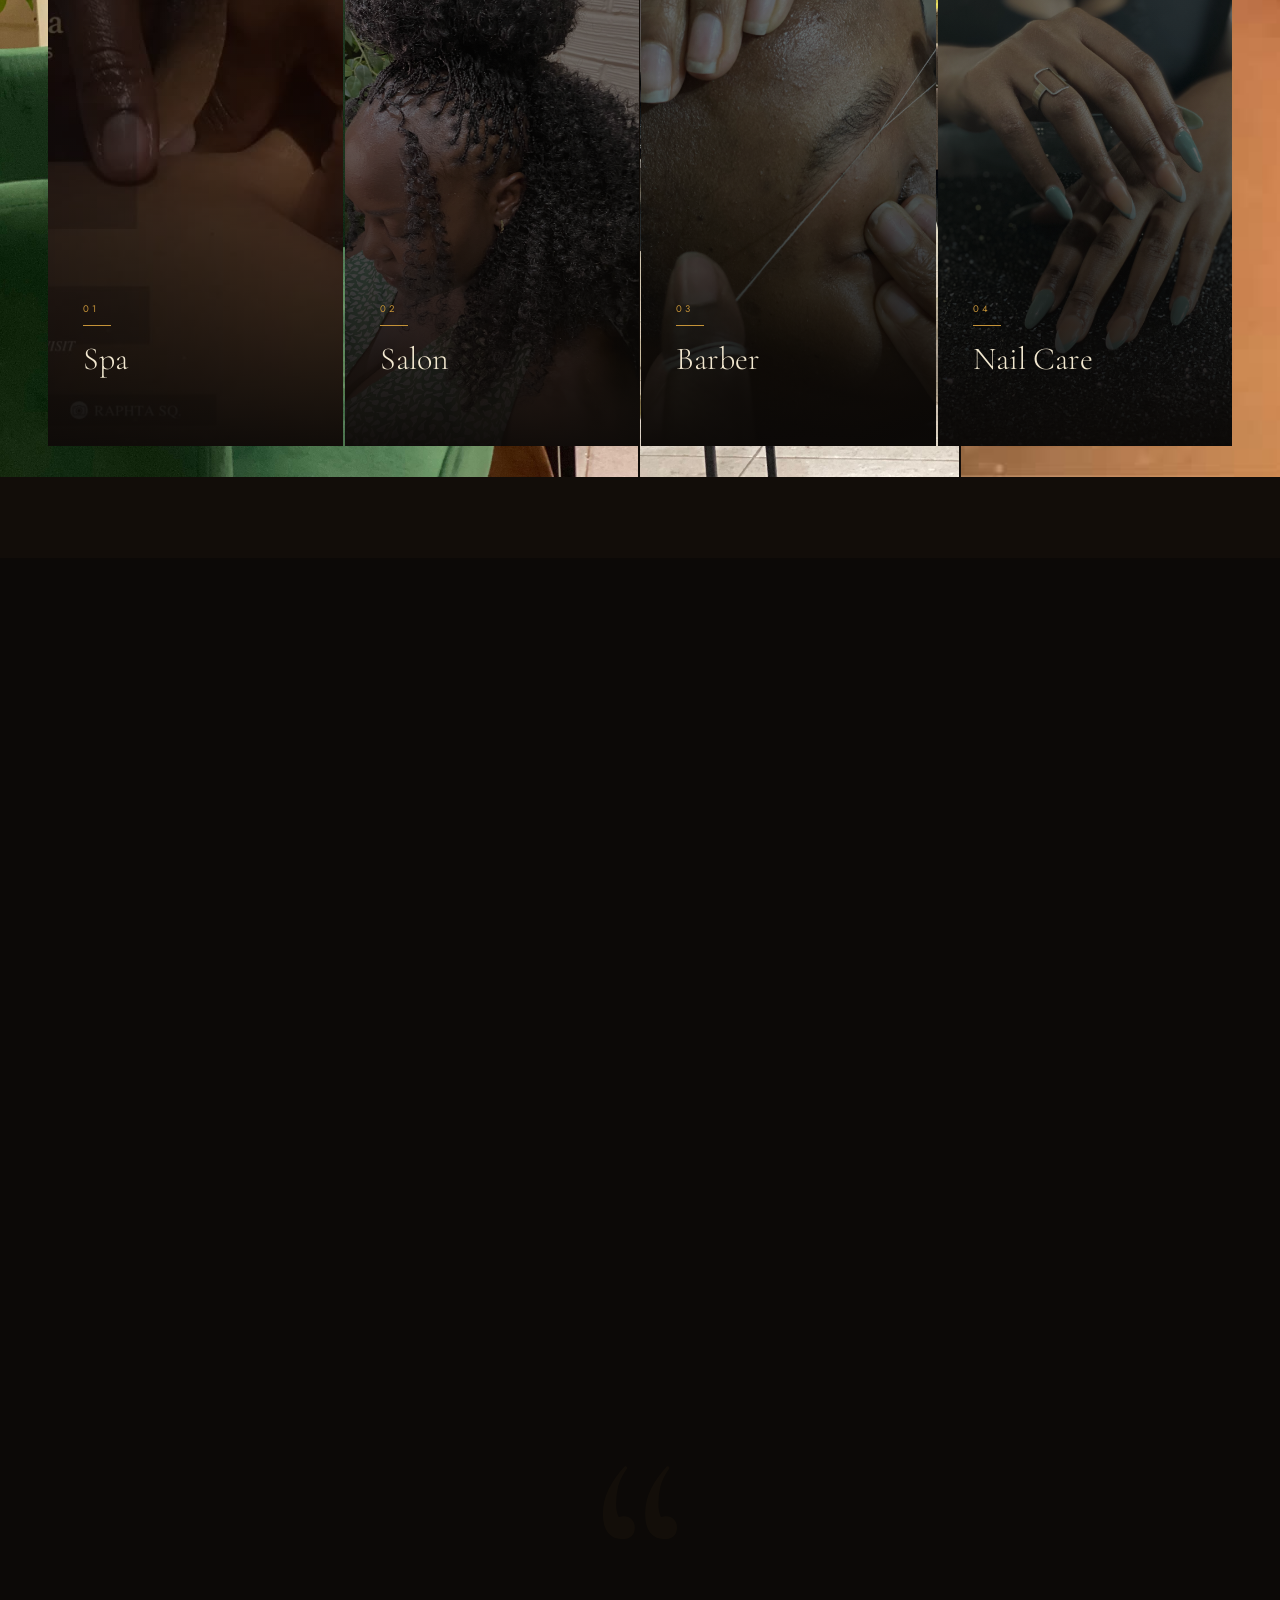
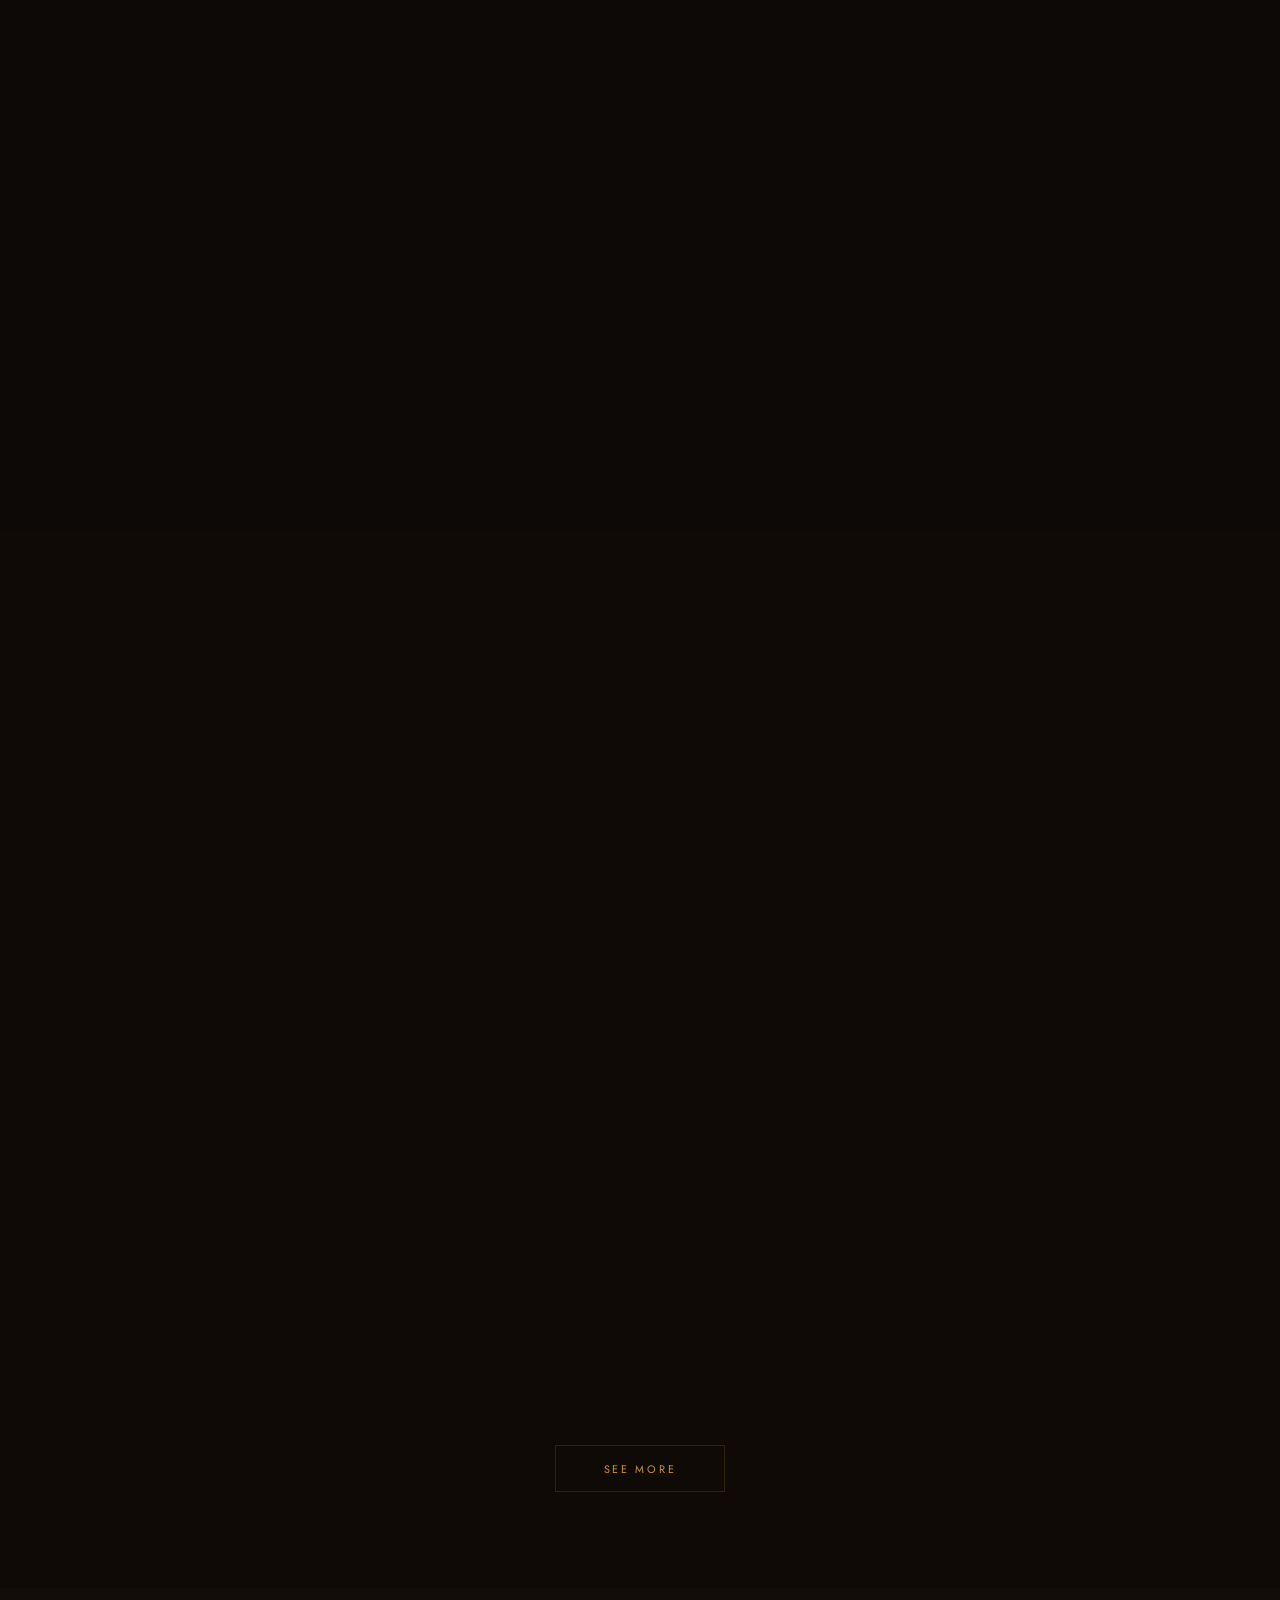
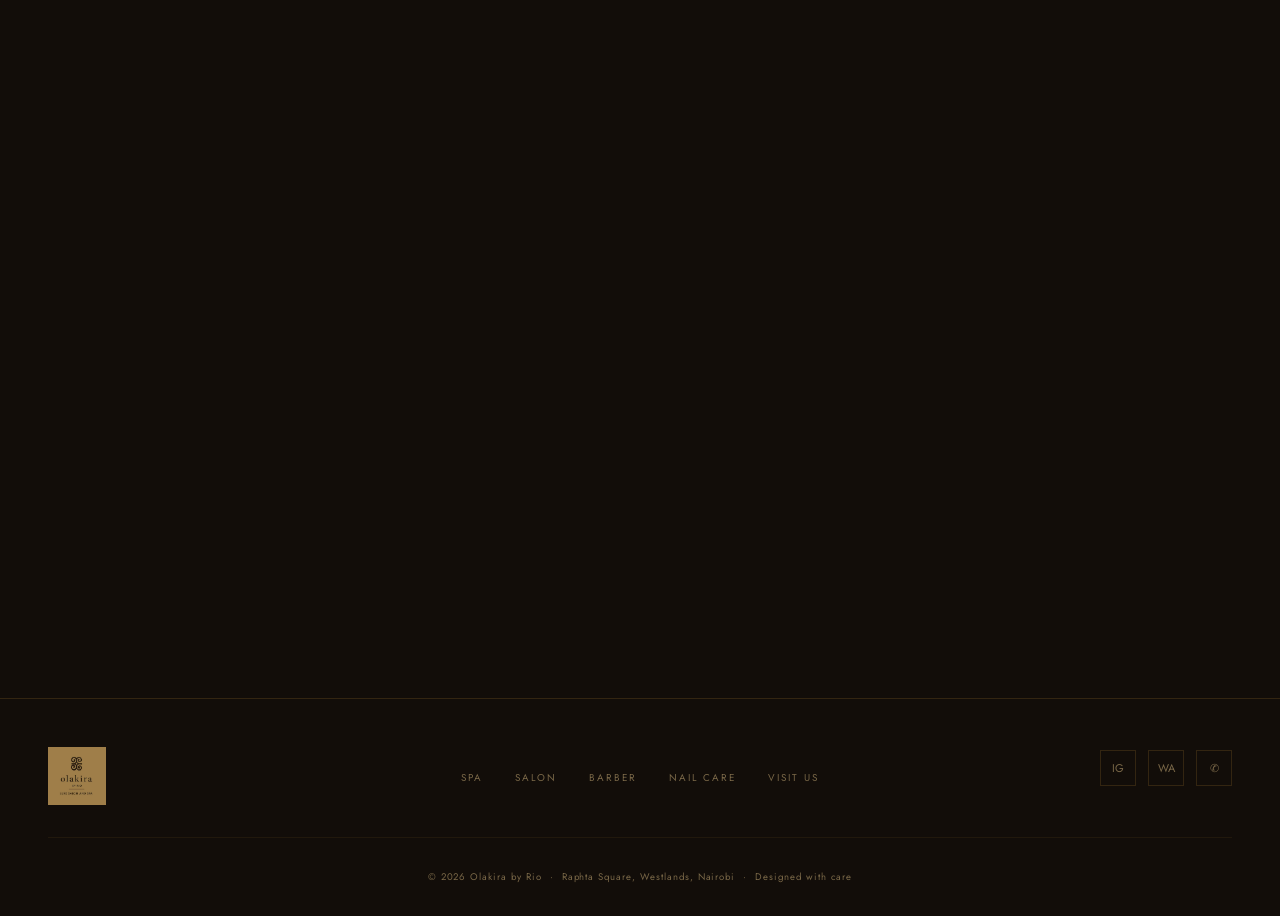
==== commit ae05e425: "Center stats & footer logo on mobile, add counter animation Co-Authored-By: Claude Sonnet 4.6 <norep" ====
--- a/index.html
+++ b/index.html
@@ -84,7 +84,6 @@
     </div>
     <div class="hero-overlay"></div>
     <div class="home-hero-content">
-      <img src="Olakira logo.jpg" alt="Olakira by Rio" class="home-hero-logo">
       <h1 class="home-hero-tagline">Where <em>beauty</em> meets<br>inner peace.</h1>
       <p class="home-hero-sub">Spa &nbsp;·&nbsp; Salon &nbsp;·&nbsp; Barber &nbsp;·&nbsp; Nail Care</p>
       <div class="home-hero-divider"></div>
@@ -171,15 +170,15 @@
       <blockquote class="about-quote">"We don't just make you look good.<br>We make you feel like yourself again."</blockquote>
       <div class="about-stats">
         <div>
-          <div class="stat-num">4</div>
+          <div class="stat-num" data-target="4" data-suffix="">4</div>
           <div class="stat-label">Services</div>
         </div>
         <div>
-          <div class="stat-num">6,700+</div>
+          <div class="stat-num" data-target="6700" data-suffix="+">6,700+</div>
           <div class="stat-label">Followers</div>
         </div>
         <div>
-          <div class="stat-num">10%</div>
+          <div class="stat-num" data-target="10" data-suffix="%">10%</div>
           <div class="stat-label">First Visit Off</div>
         </div>
       </div>
@@ -420,6 +419,33 @@
       slides[current].classList.add('active');
     }, 7000);
 
+    // Stat counters
+    let counted = false;
+    function runCounters() {
+      if (counted) return;
+      const stats = document.querySelectorAll('.stat-num[data-target]');
+      if (!stats.length) return;
+      const first = stats[0].getBoundingClientRect();
+      if (first.top > window.innerHeight) return;
+      counted = true;
+      stats.forEach(el => {
+        const target = +el.dataset.target;
+        const suffix = el.dataset.suffix || '';
+        const isLarge = target >= 1000;
+        const duration = 1800;
+        const steps = 60;
+        let step = 0;
+        const timer = setInterval(() => {
+          step++;
+          const val = Math.round(target * (step / steps));
+          el.textContent = isLarge ? val.toLocaleString() + suffix : val + suffix;
+          if (step >= steps) { clearInterval(timer); el.textContent = isLarge ? target.toLocaleString() + suffix : target + suffix; }
+        }, duration / steps);
+      });
+    }
+    window.addEventListener('scroll', runCounters, { passive: true });
+    runCounters();
+
     // Scroll reveal — also triggers immediately for elements already in view
     const observer = new IntersectionObserver((entries) => {
       entries.forEach(e => { if (e.isIntersecting) e.target.classList.add('visible'); });
--- a/style.css
+++ b/style.css
@@ -1302,9 +1302,11 @@
   .booking-cta { padding: 4rem 1.5rem; }
   .visit-section { padding: 4rem 1.5rem; }
   .footer-inner { grid-template-columns: 1fr; text-align: center; }
+  .footer-logo { display: flex; justify-content: center; }
   .footer-right { text-align: center; }
+  .footer-links { justify-content: center; flex-wrap: wrap; }
   .footer-social { justify-content: center; }
-  .about-stats { grid-template-columns: repeat(3, 1fr); }
+  .about-stats { grid-template-columns: repeat(3, 1fr); text-align: center; }
 }
 
 @media (max-width: 480px) {
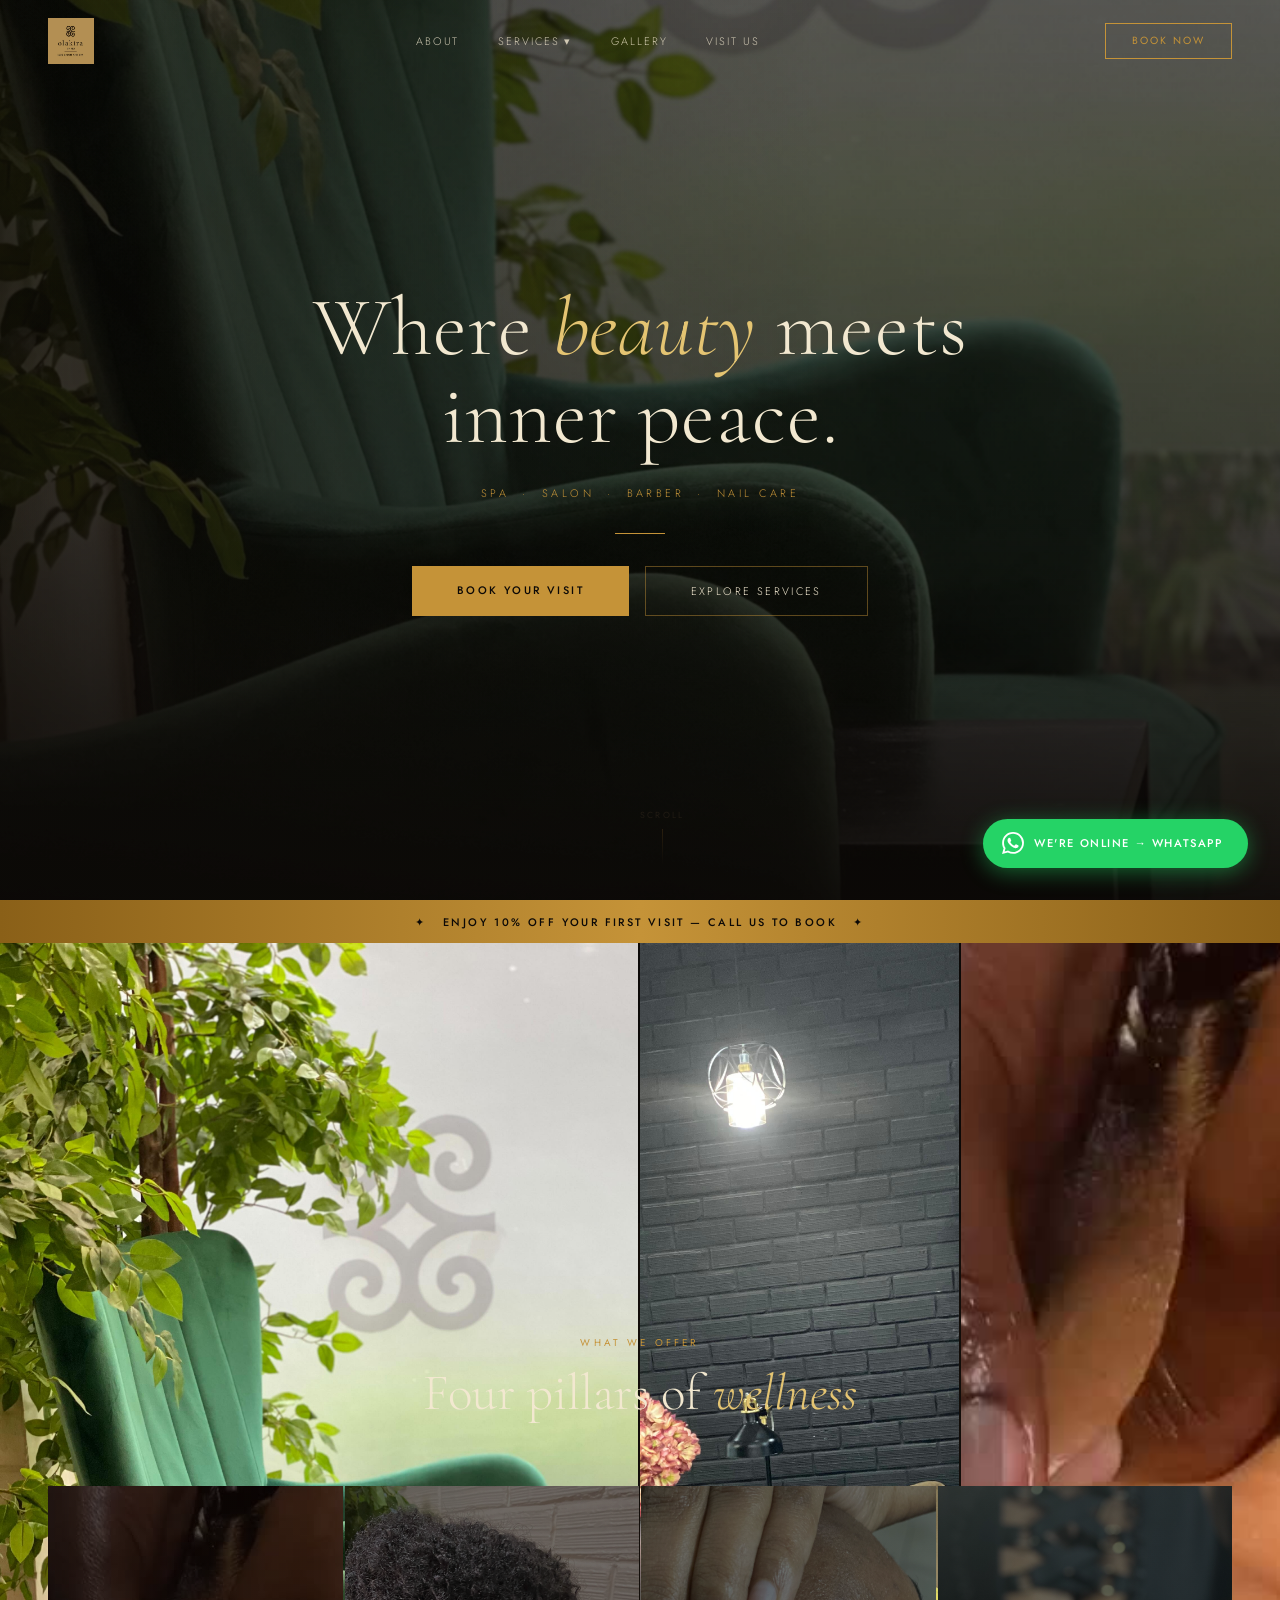
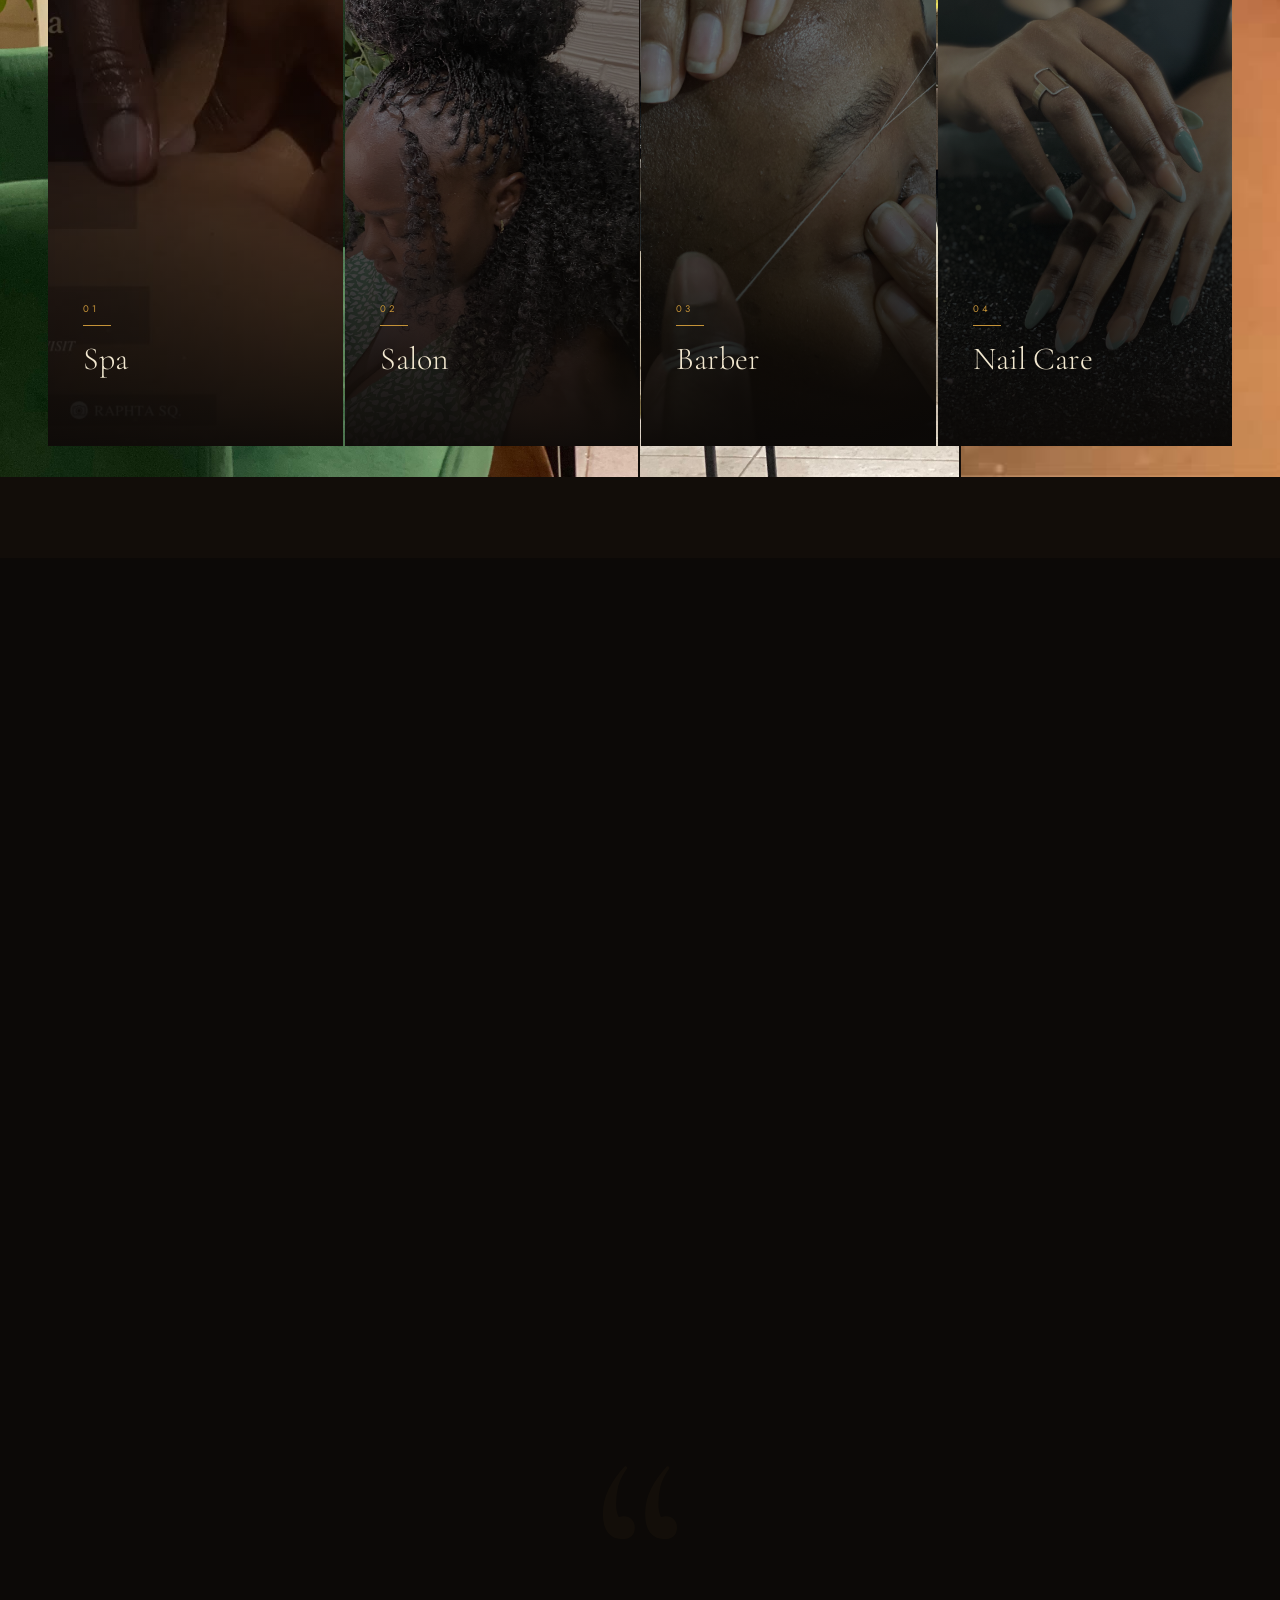
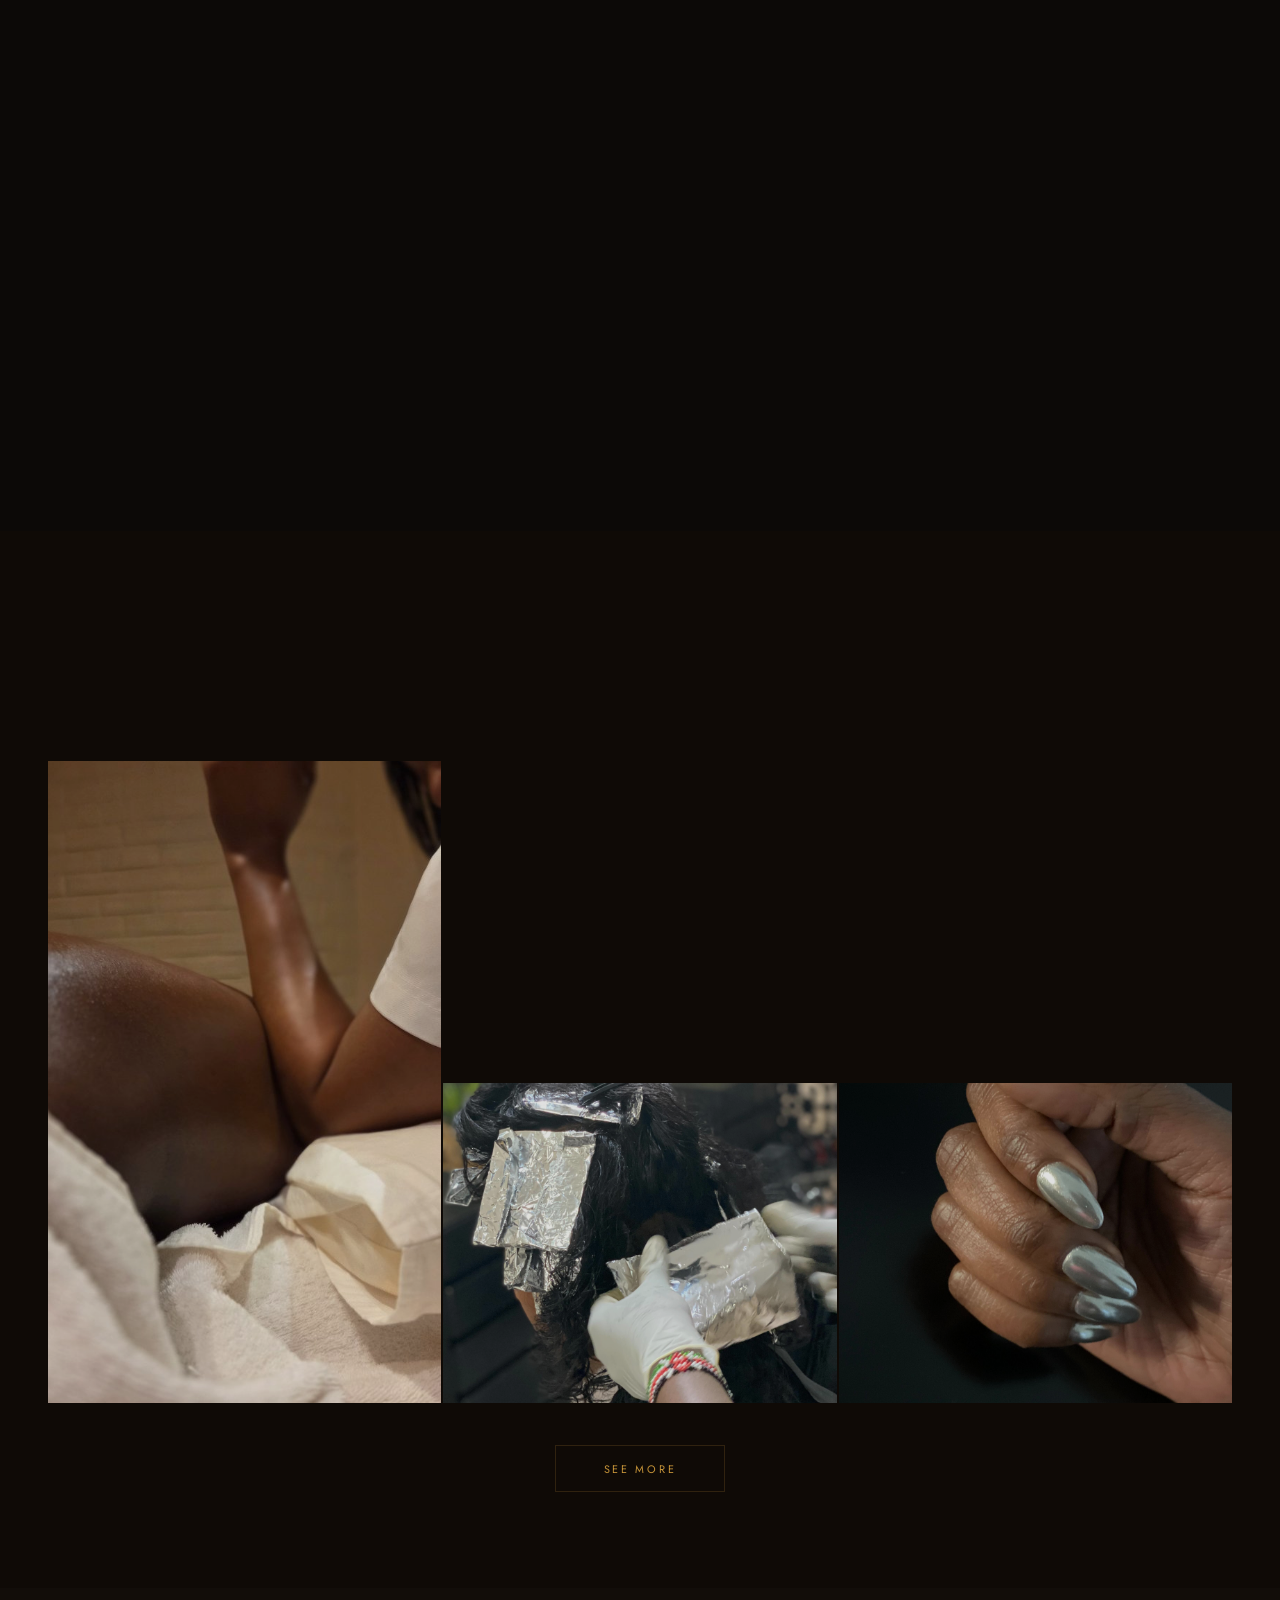
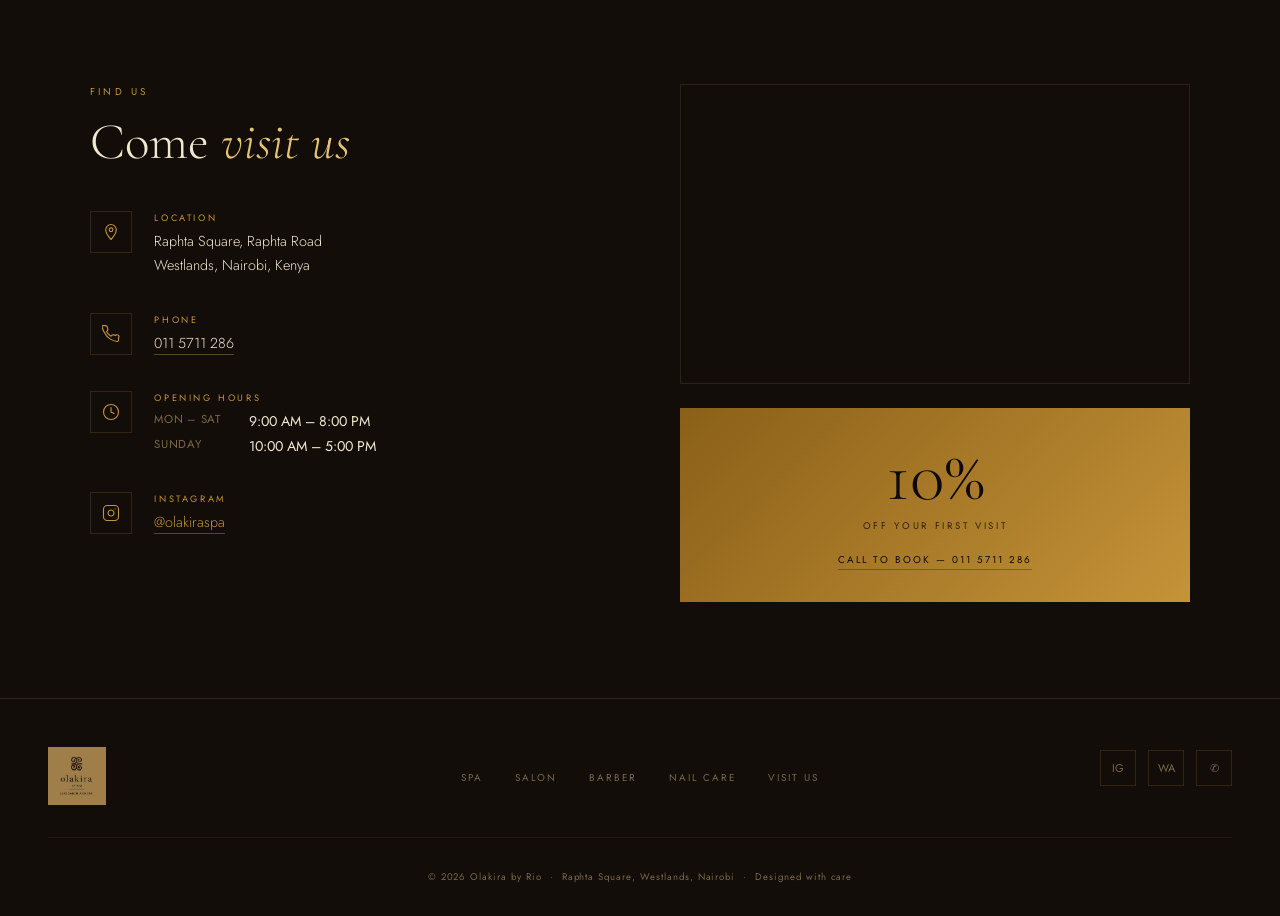
==== commit 090932e2: "Fix OG URLs to correct live domain olakira.essenceautomations.com Co-Authored-By: Claude Sonnet 4.6 " ====
--- a/index.html
+++ b/index.html
@@ -10,13 +10,13 @@
   <meta property="og:type" content="website">
   <meta property="og:title" content="Olakira by Rio — Luxe Salon & Spa">
   <meta property="og:description" content="A wellness hub in Nairobi's Raphta Square. Spa · Salon · Barber · Nail Care. 10% off your first visit.">
-  <meta property="og:image" content="https://olakiraspa.co.ke/olakiraspa_reels/05_566191283_18415042642112519_1553689507000476350_n.jpg">
+  <meta property="og:image" content="https://olakira.essenceautomations.com/olakiraspa_reels/05_566191283_18415042642112519_1553689507000476350_n.jpg">
   <meta property="og:image:width" content="1200">
   <meta property="og:image:height" content="630">
-  <meta property="og:url" content="https://olakiraspa.co.ke">
+  <meta property="og:url" content="https://olakira.essenceautomations.com">
   <meta property="og:site_name" content="Olakira by Rio">
   <meta name="twitter:card" content="summary_large_image">
-  <meta name="twitter:image" content="https://olakiraspa.co.ke/olakiraspa_reels/05_566191283_18415042642112519_1553689507000476350_n.jpg">
+  <meta name="twitter:image" content="https://olakira.essenceautomations.com/olakiraspa_reels/05_566191283_18415042642112519_1553689507000476350_n.jpg">
 
   <link rel="icon" type="image/jpeg" href="Favicon.jpg">
   <link rel="apple-touch-icon" href="Favicon.jpg">
--- a/style.css
+++ b/style.css
@@ -975,8 +975,14 @@
   font-weight: 300;
   line-height: 1.65;
 }
-.info-value a { text-decoration: none; color: inherit; }
-.info-value a:hover { color: var(--gold-lt); }
+.info-value a {
+  text-decoration: none;
+  color: inherit;
+  border-bottom: 1px solid rgba(212,175,100,0.35);
+  padding-bottom: 1px;
+  transition: border-color 0.2s, color 0.2s;
+}
+.info-value a:hover { color: var(--gold-lt); border-color: var(--gold-lt); }
 .hours-table {
   display: grid;
   grid-template-columns: auto 1fr;
@@ -1257,10 +1263,10 @@
   50%       { box-shadow: 0 4px 30px rgba(37,211,102,0.75), 0 0 0 8px rgba(37,211,102,0.1); }
 }
 
-/* Collapse to icon-only on small screens */
+/* Shrink pill slightly on small screens but keep text */
 @media (max-width: 480px) {
-  .wa-float span { display: none; }
-  .wa-float { padding: 0.9rem; border-radius: 50%; bottom: 1.2rem; right: 1.2rem; }
+  .wa-float { bottom: 1.2rem; right: 1.2rem; font-size: 0.72rem; padding: 0.75rem 1.1rem; gap: 0.55rem; }
+  .wa-float svg { width: 18px; height: 18px; }
 }
 
 /* ============================================
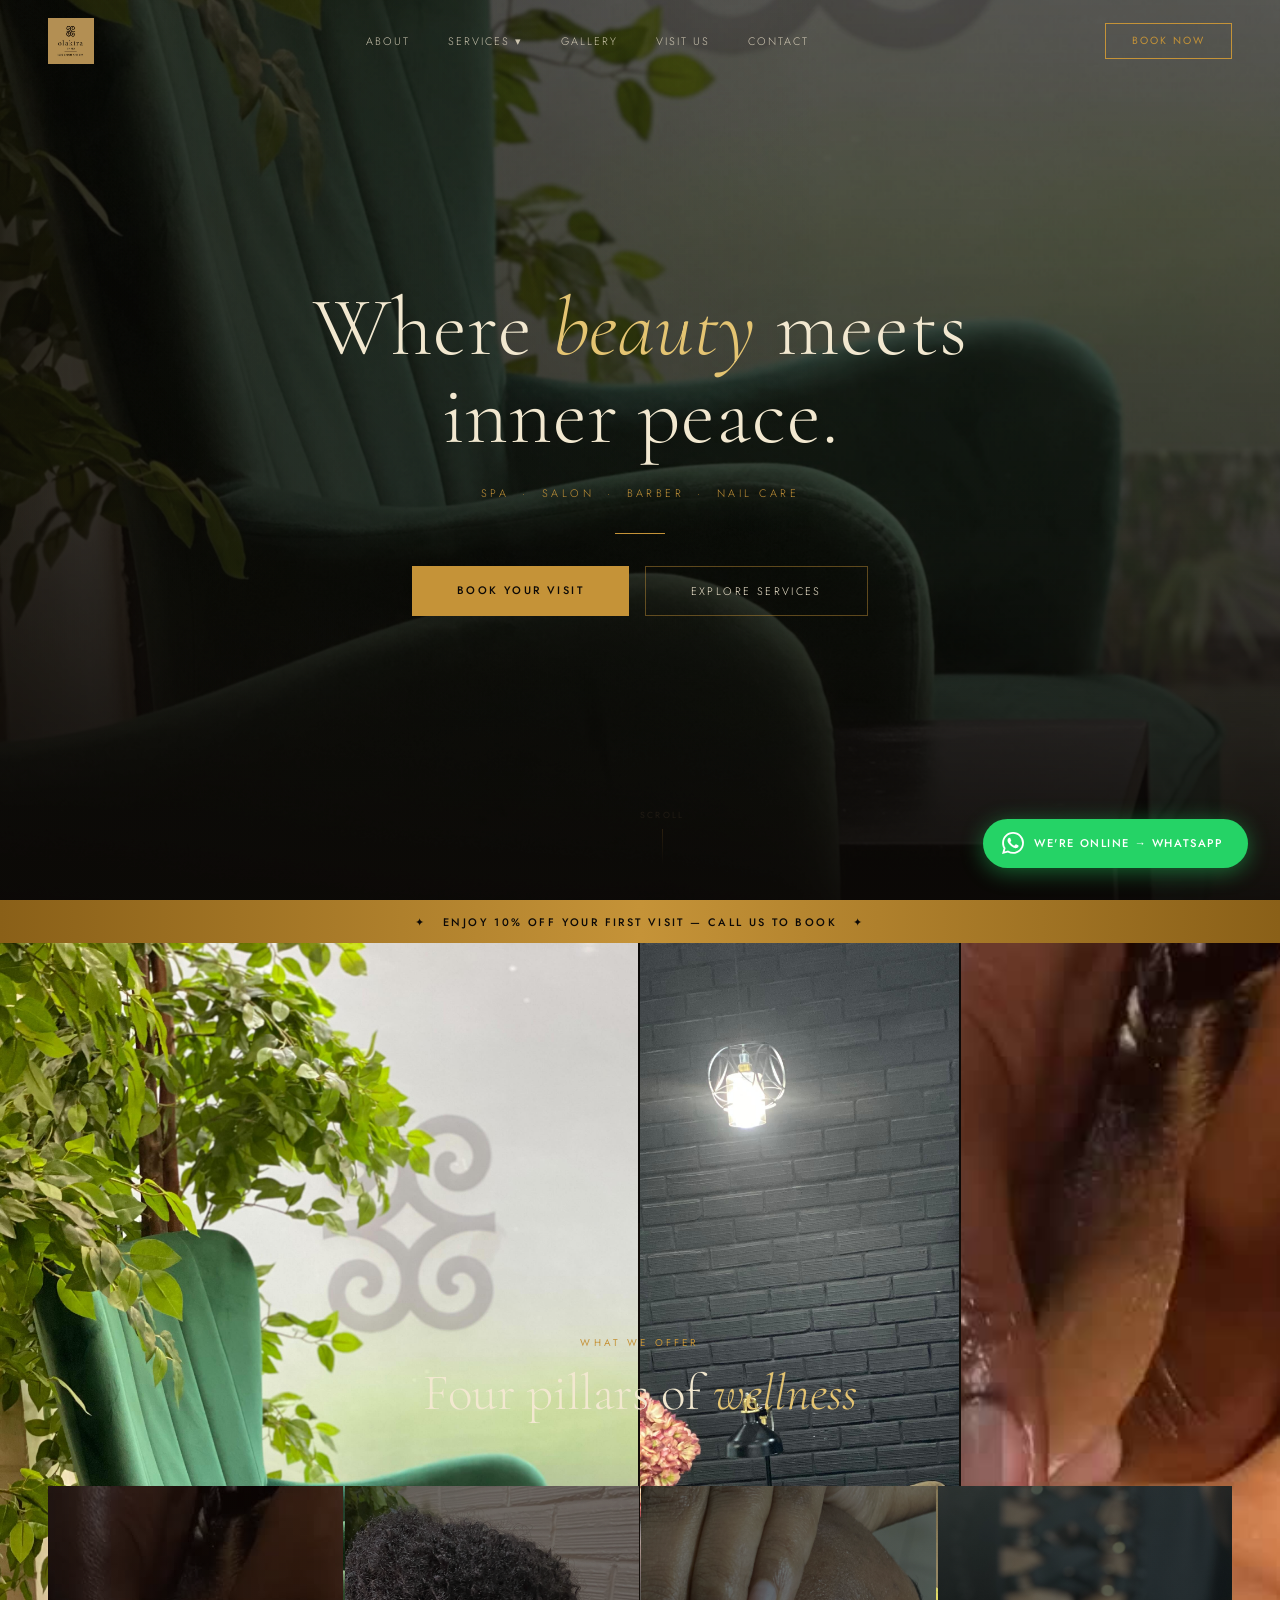
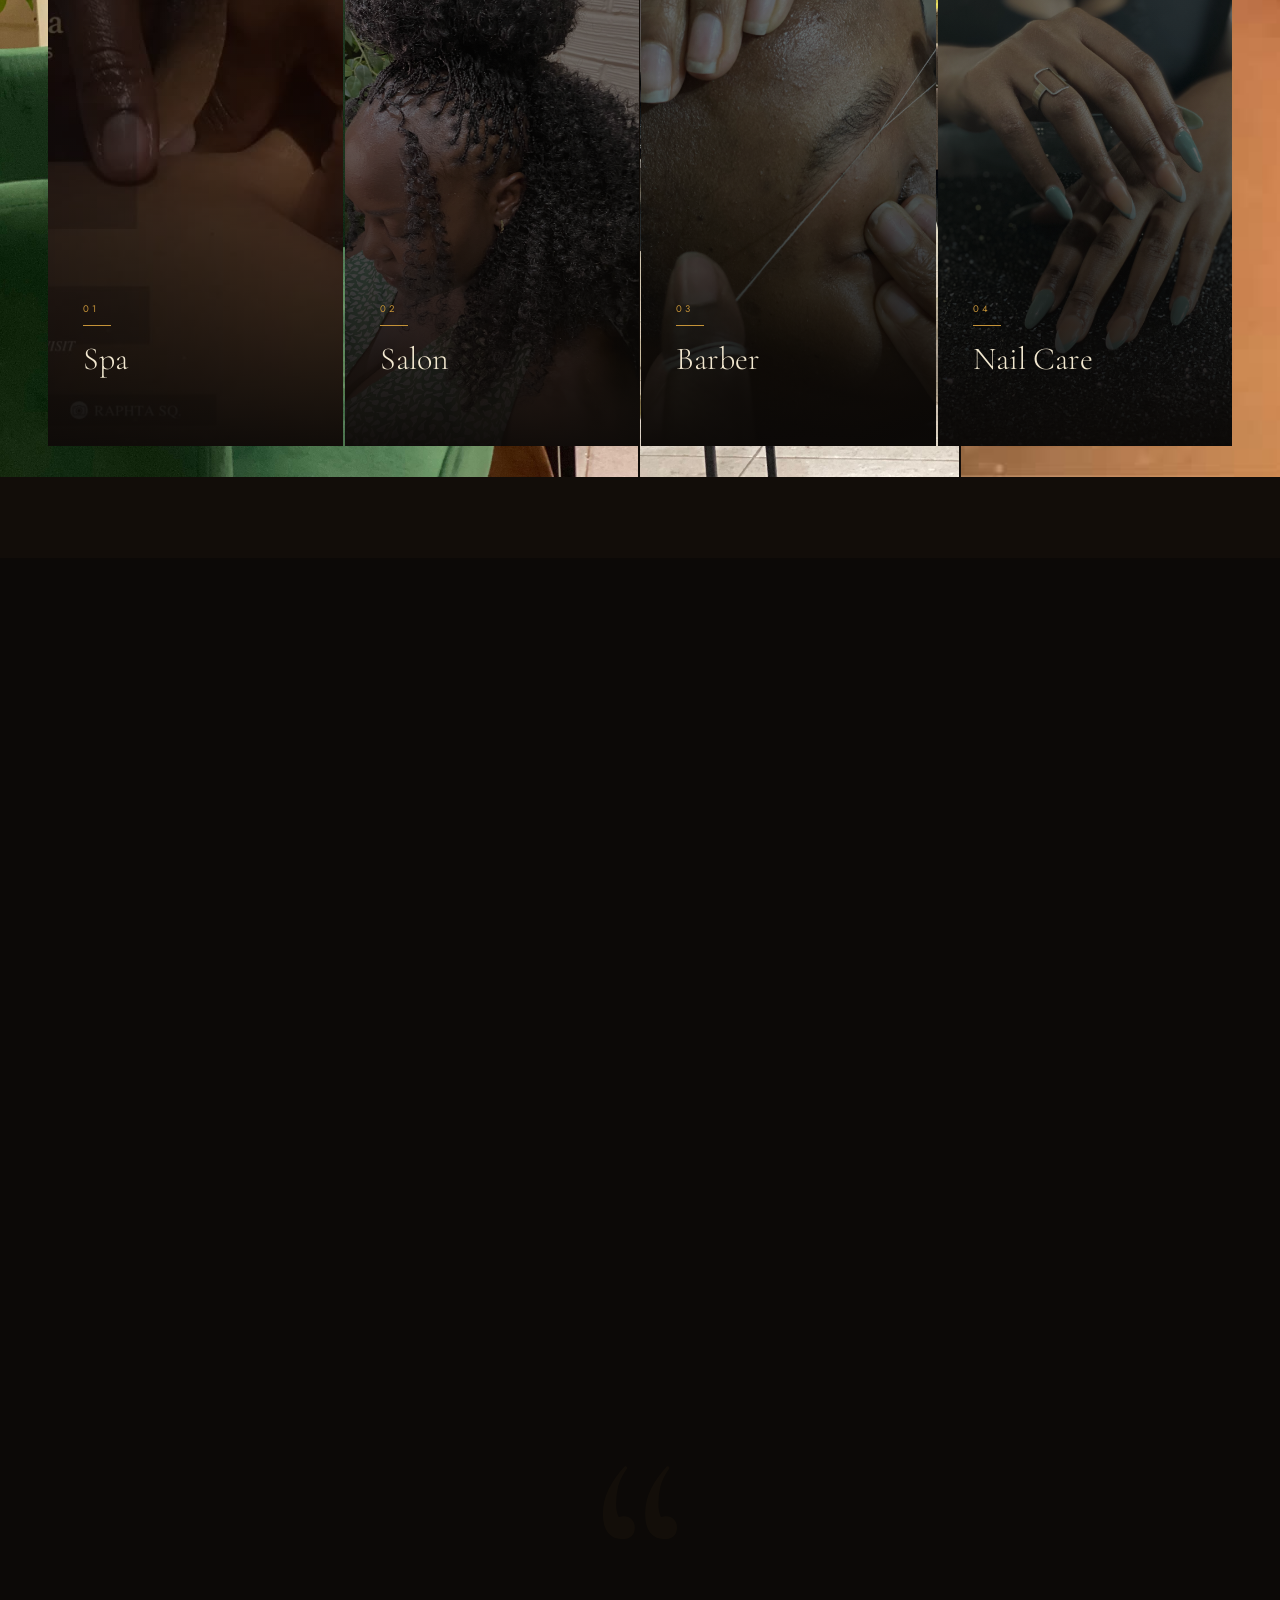
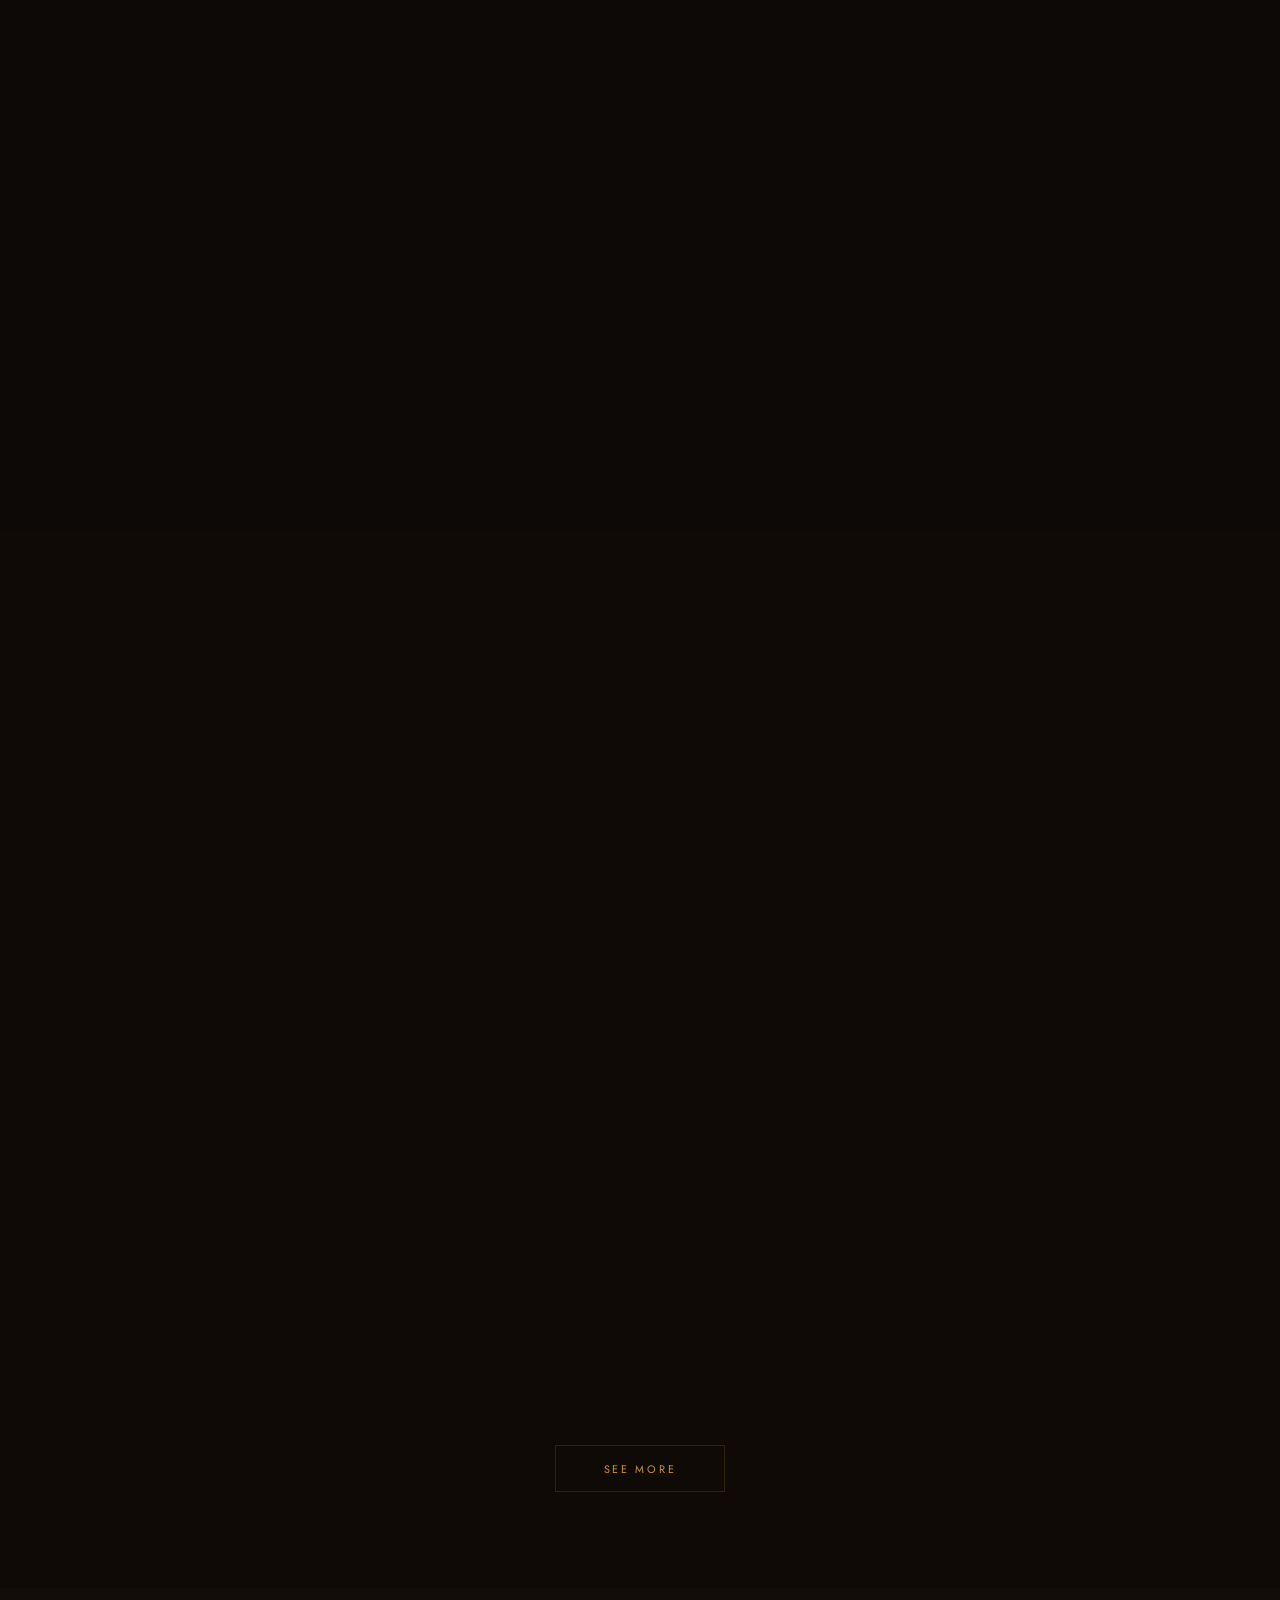
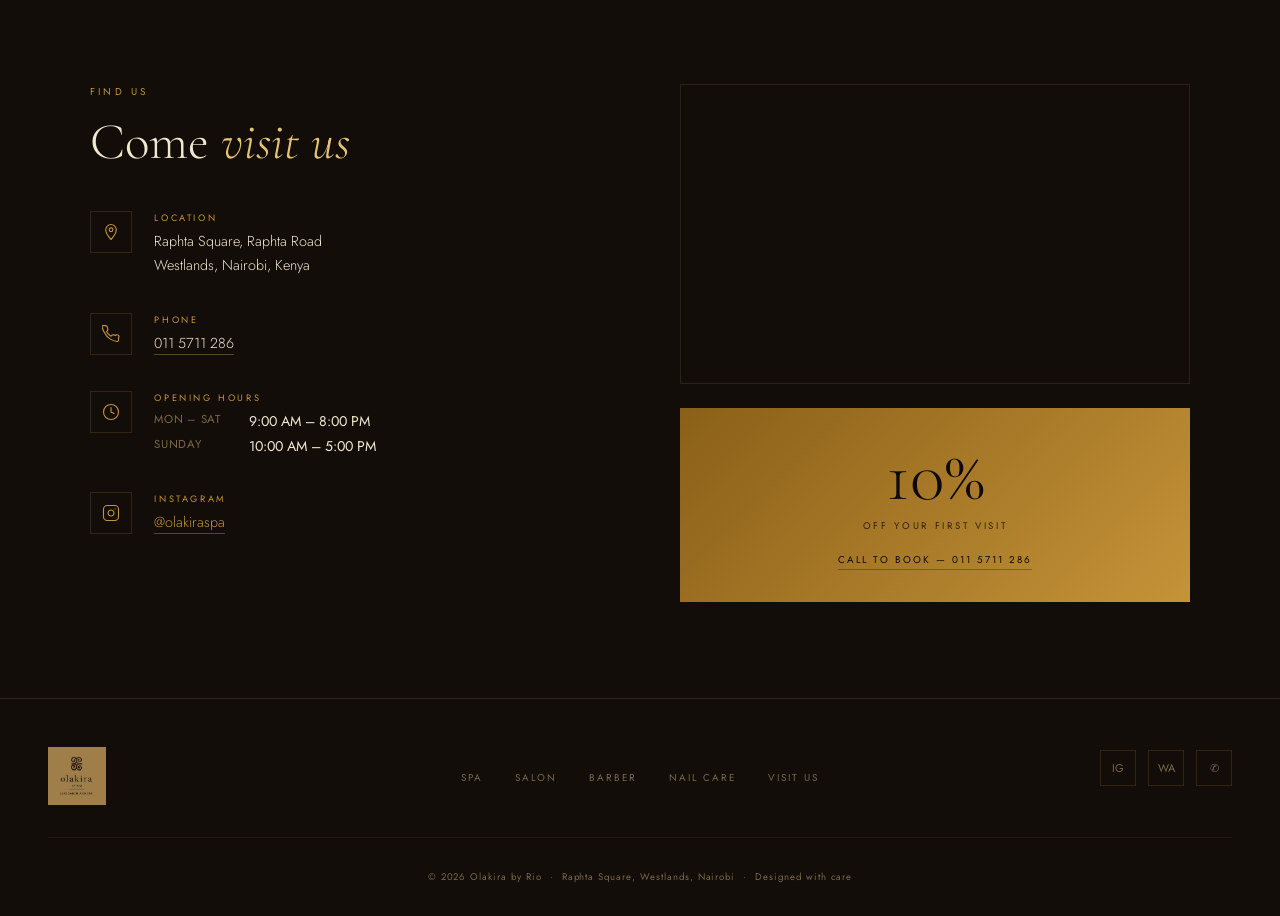
==== commit cabbba48: "Add Contact page; add Contact to nav, mobile menu & footer across all pages Co-Authored-By: Claude S" ====
--- a/index.html
+++ b/index.html
@@ -43,6 +43,7 @@
         </li>
         <li><a href="#gallery">Gallery</a></li>
         <li><a href="#visit">Visit Us</a></li>
+        <li><a href="contact.html">Contact</a></li>
       </ul>
     </div>
     <a href="tel:0115711286" class="nav-cta">Book Now</a>
@@ -60,6 +61,7 @@
     <a href="barber.html">Barber</a>
     <a href="nail-care.html">Nail Care</a>
     <a href="#visit">Visit Us</a>
+    <a href="contact.html">Contact</a>
     <a href="tel:0115711286" style="color:var(--gold)">011 5711 286</a>
   </div>
 
--- a/style.css
+++ b/style.css
@@ -1046,6 +1046,25 @@
 }
 
 /* ============================================
+   CONTACT PAGE
+   ============================================ */
+.contact-section {
+  padding: 7rem 4rem;
+  max-width: 1300px;
+  margin: 0 auto;
+}
+.contact-inner {
+  display: grid;
+  grid-template-columns: 1fr 1fr;
+  gap: 6rem;
+  align-items: start;
+}
+.contact-map .map-embed {
+  height: 420px;
+  margin-bottom: 0;
+}
+
+/* ============================================
    FOOTER
    ============================================ */
 footer {
@@ -1278,9 +1297,11 @@
   .home-about { grid-template-columns: 1fr; gap: 3rem; padding: 5rem 2rem; }
   .home-about-photo img { height: 420px; }
   .visit-inner { grid-template-columns: 1fr; gap: 3rem; }
+  .contact-section { padding: 5rem 2rem; }
+  .contact-inner { grid-template-columns: 1fr; gap: 3rem; }
   .service-intro { grid-template-columns: 1fr; gap: 3rem; padding: 5rem 2rem; }
   .service-intro.reverse { direction: ltr; }
-  .service-intro-photo img { height: 400px; }
+  .service-intro-photo img { height: auto; max-height: 520px; object-fit: cover; width: 100%; }
   .gallery-grid-3 { grid-template-columns: 1fr 1fr; }
   .gallery-grid-3 .gallery-item.tall { grid-row: span 1; height: 320px; }
   .menu-grid { grid-template-columns: 1fr; }
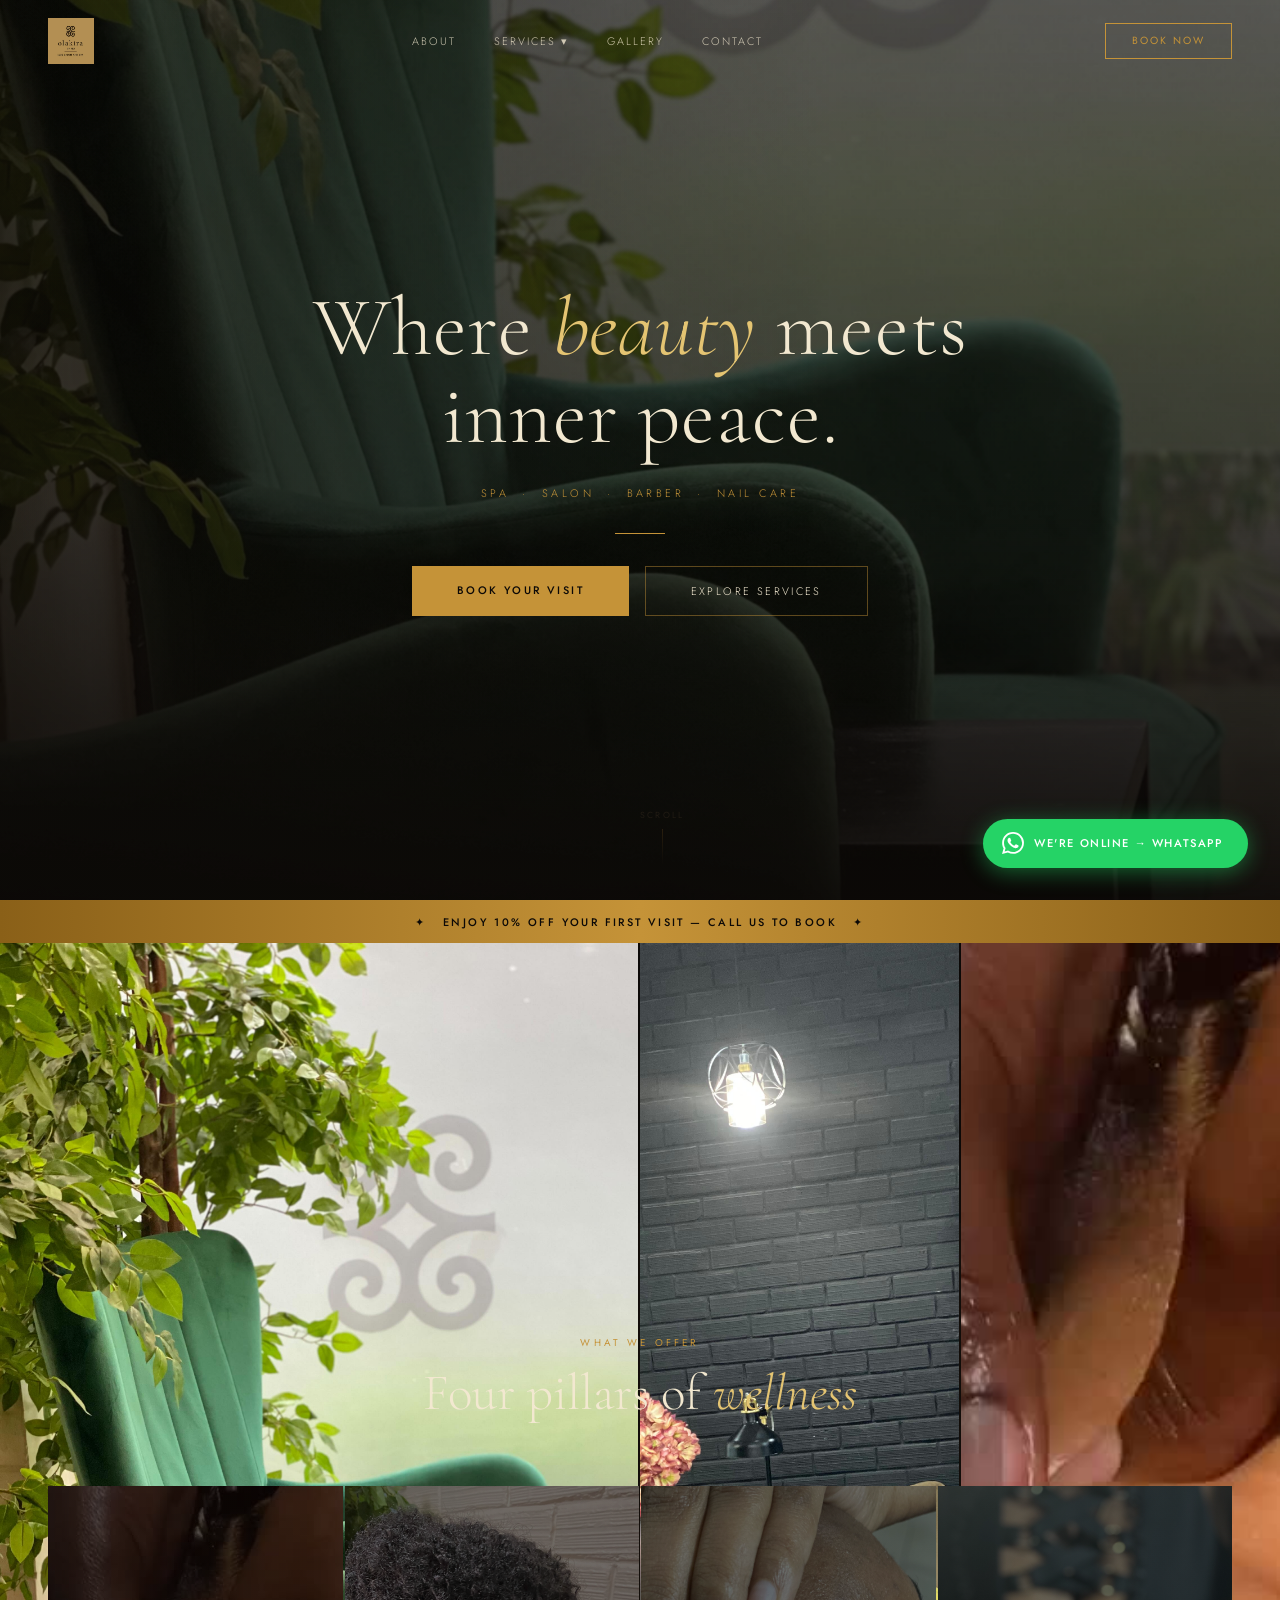
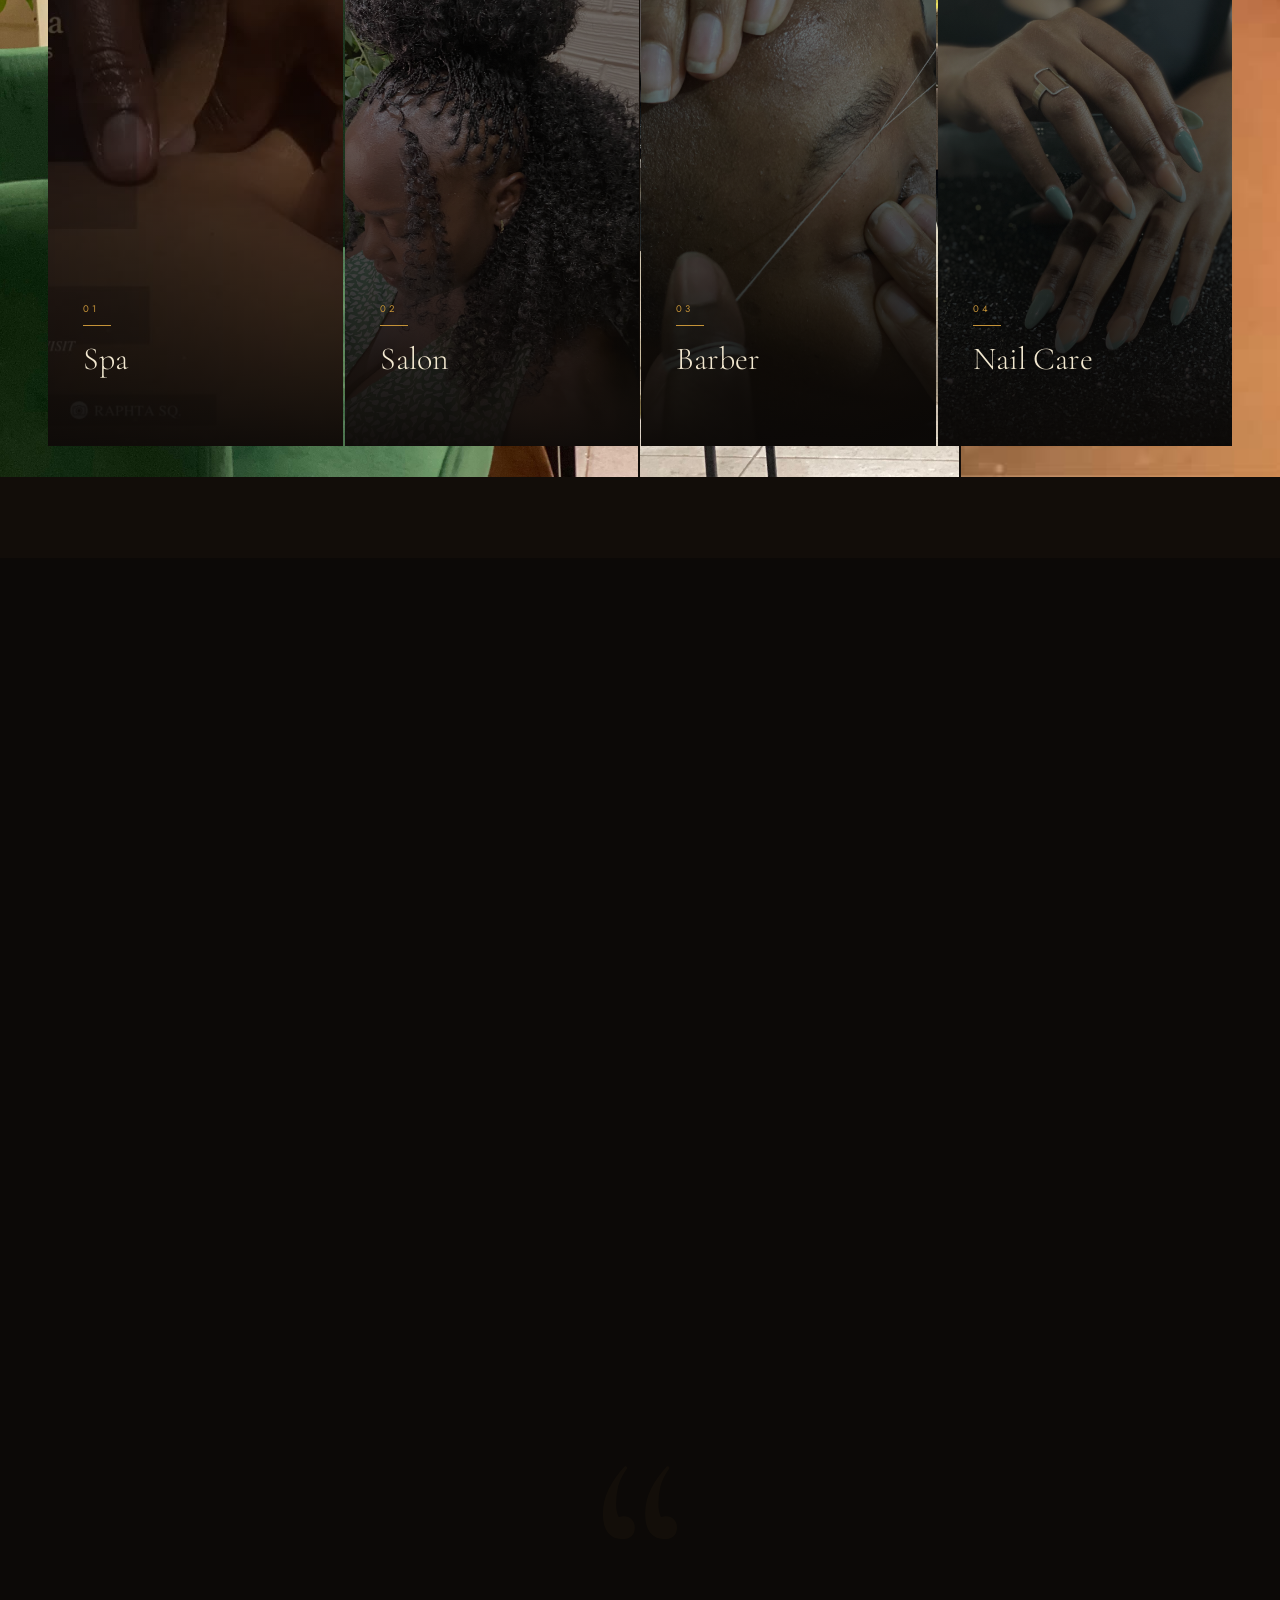
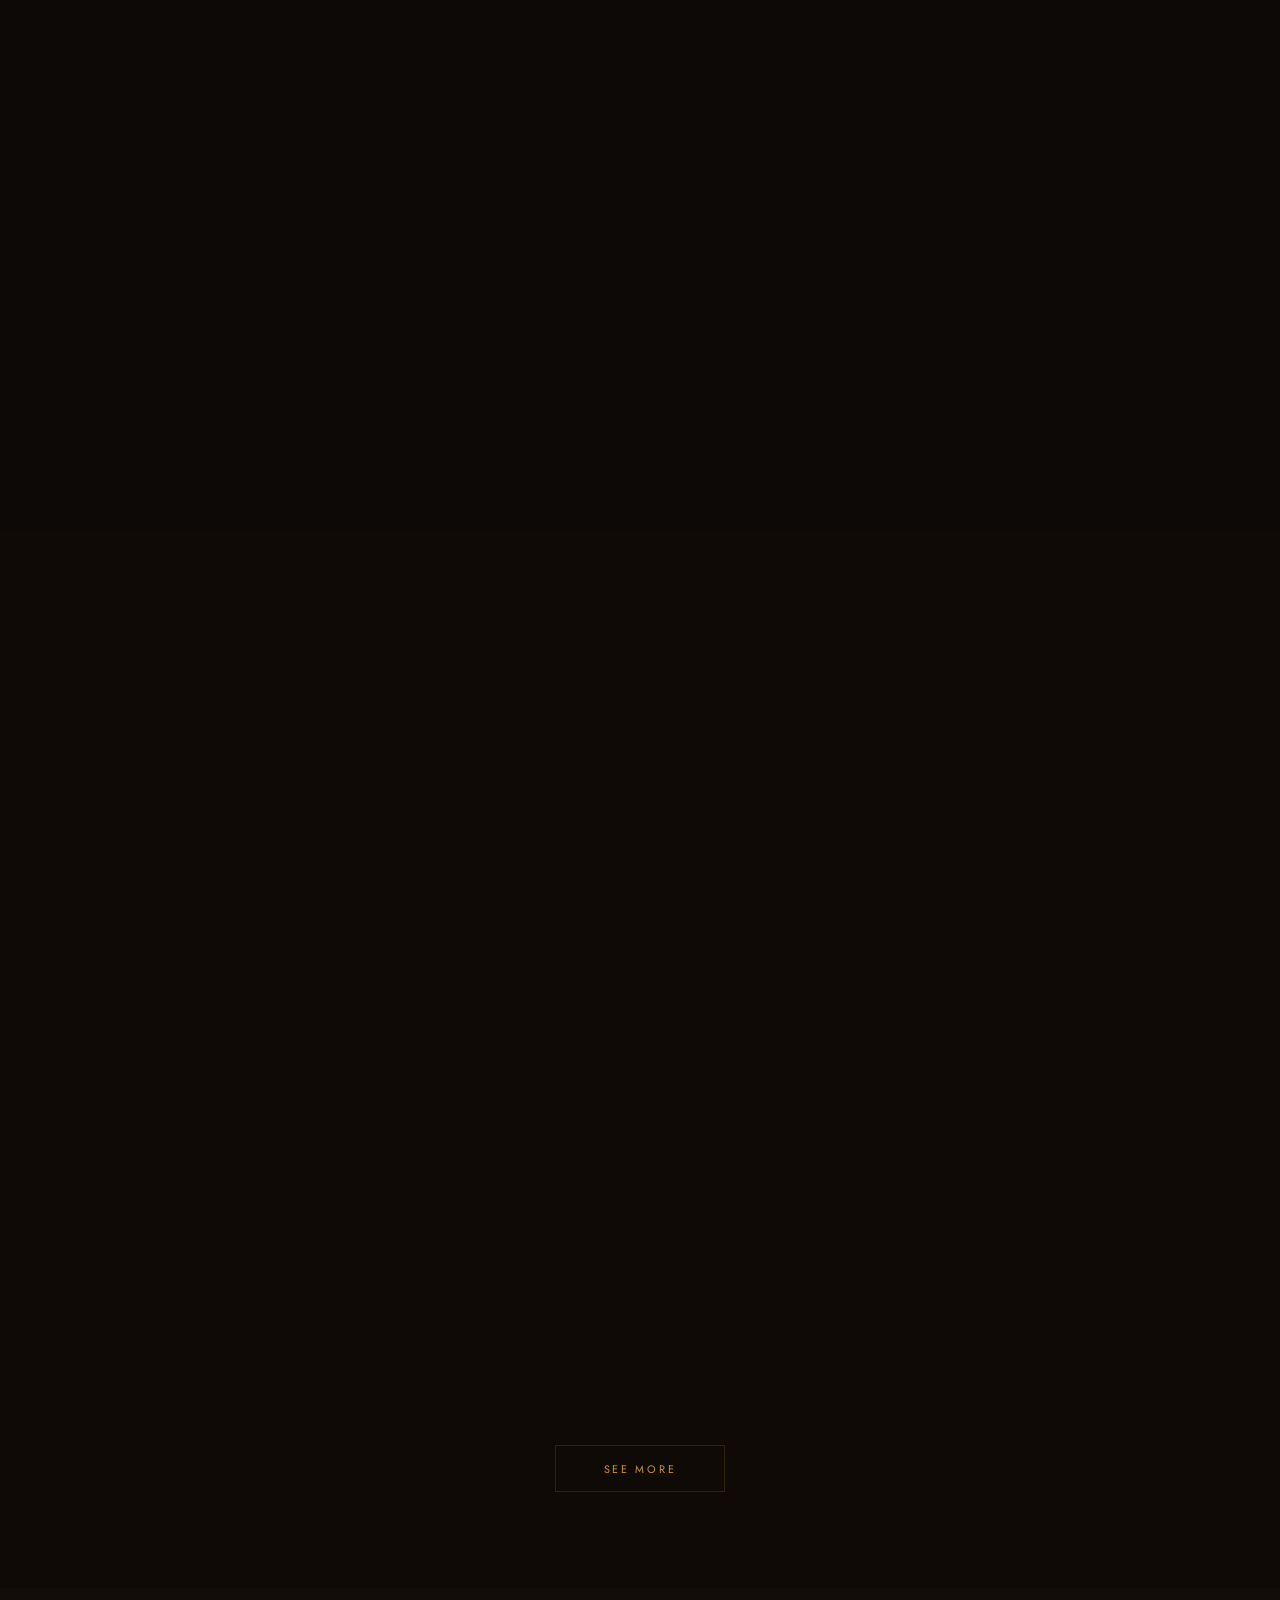
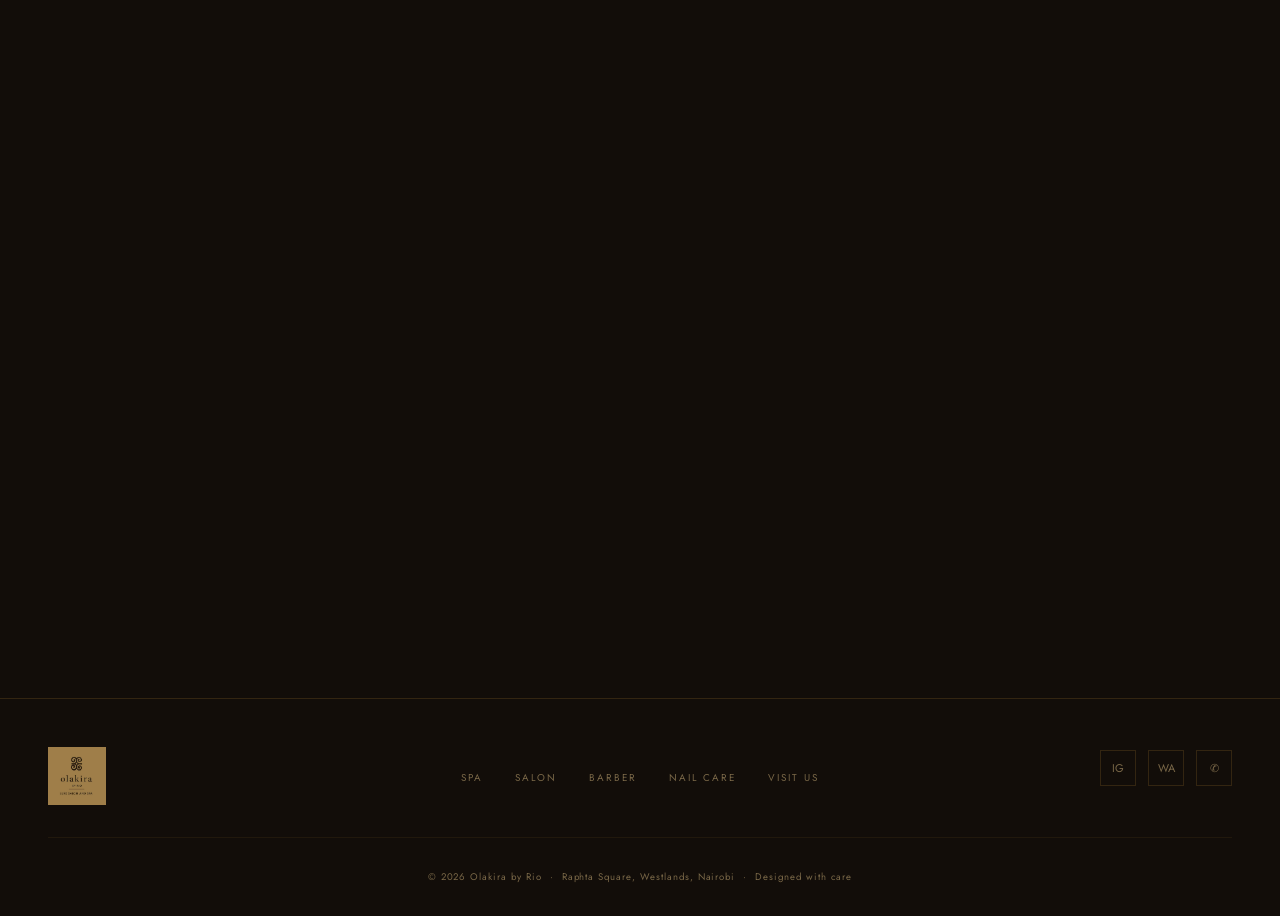
==== commit 58815bfa: "Remove Visit Us from nav — Contact page covers it Co-Authored-By: Claude Sonnet 4.6 <noreply@anthrop" ====
--- a/index.html
+++ b/index.html
@@ -42,7 +42,6 @@
           </div>
         </li>
         <li><a href="#gallery">Gallery</a></li>
-        <li><a href="#visit">Visit Us</a></li>
         <li><a href="contact.html">Contact</a></li>
       </ul>
     </div>
@@ -60,7 +59,6 @@
     <a href="salon.html">Salon</a>
     <a href="barber.html">Barber</a>
     <a href="nail-care.html">Nail Care</a>
-    <a href="#visit">Visit Us</a>
     <a href="contact.html">Contact</a>
     <a href="tel:0115711286" style="color:var(--gold)">011 5711 286</a>
   </div>
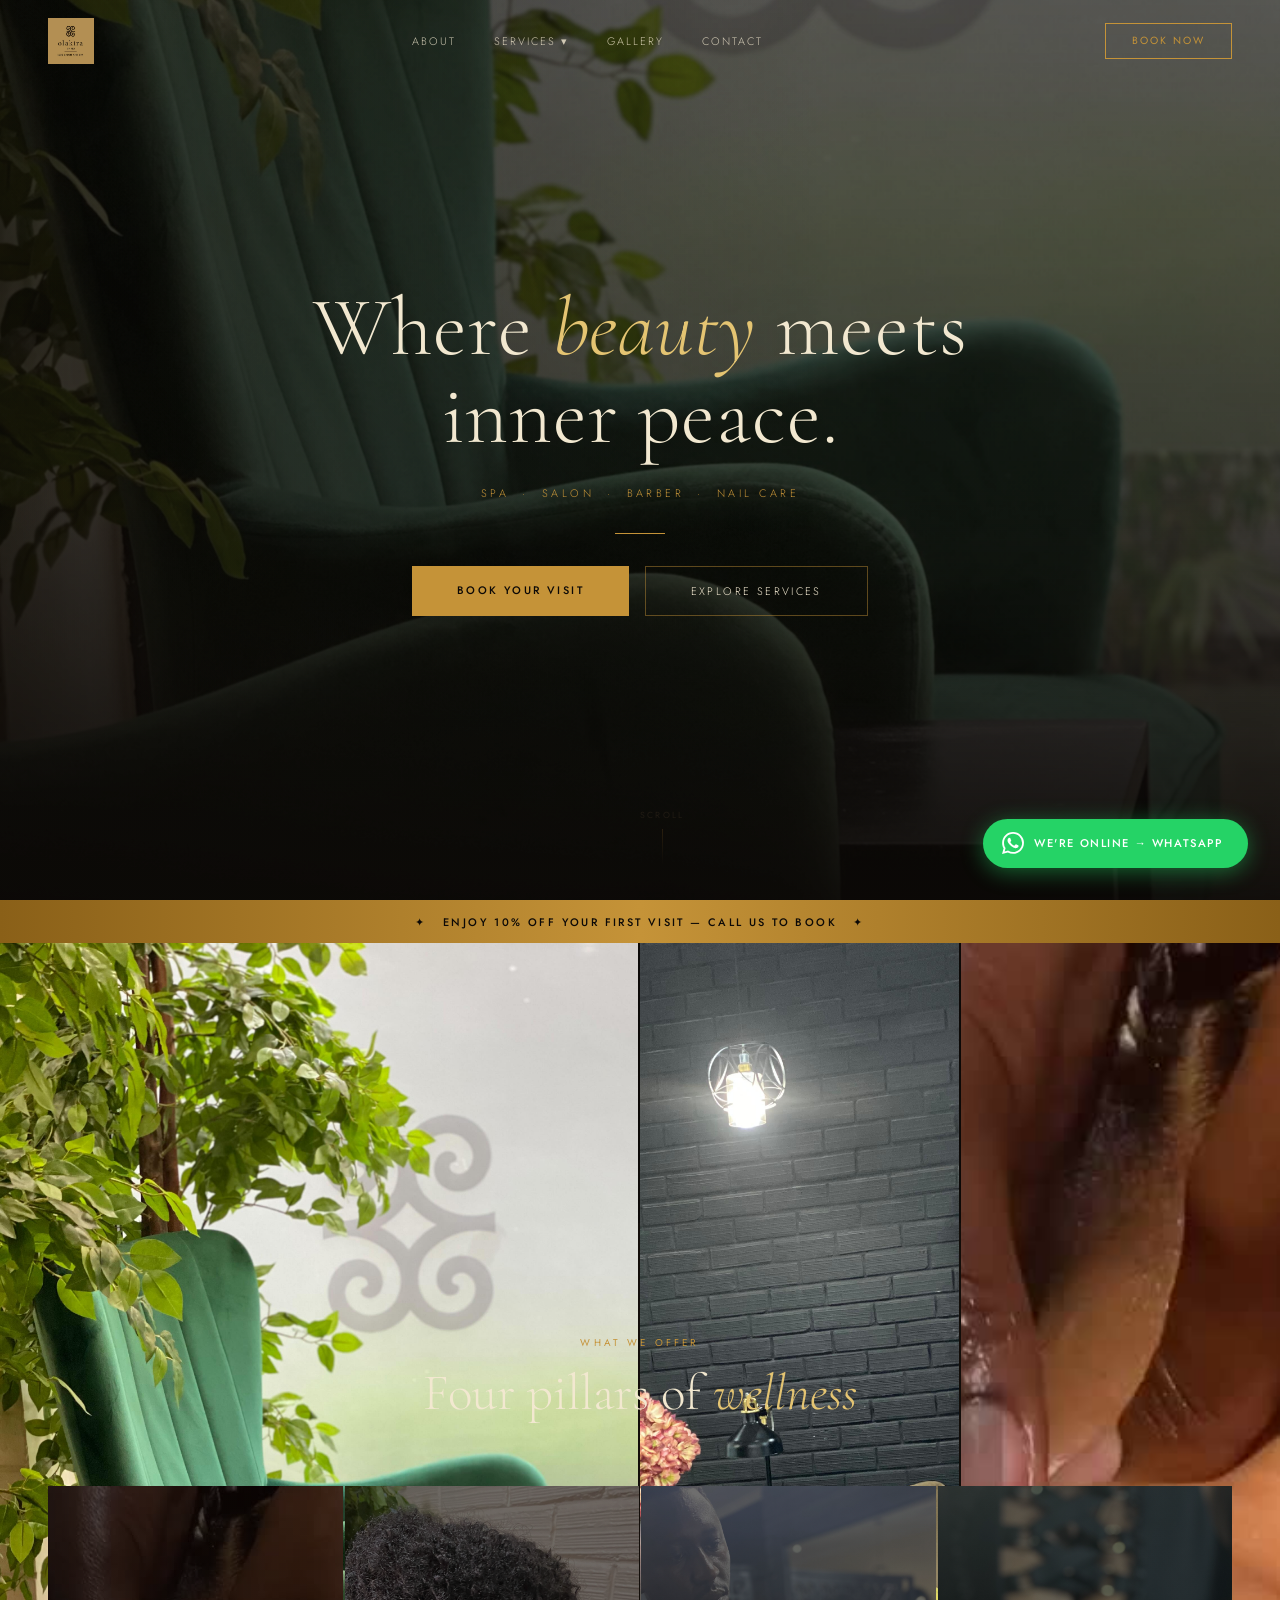
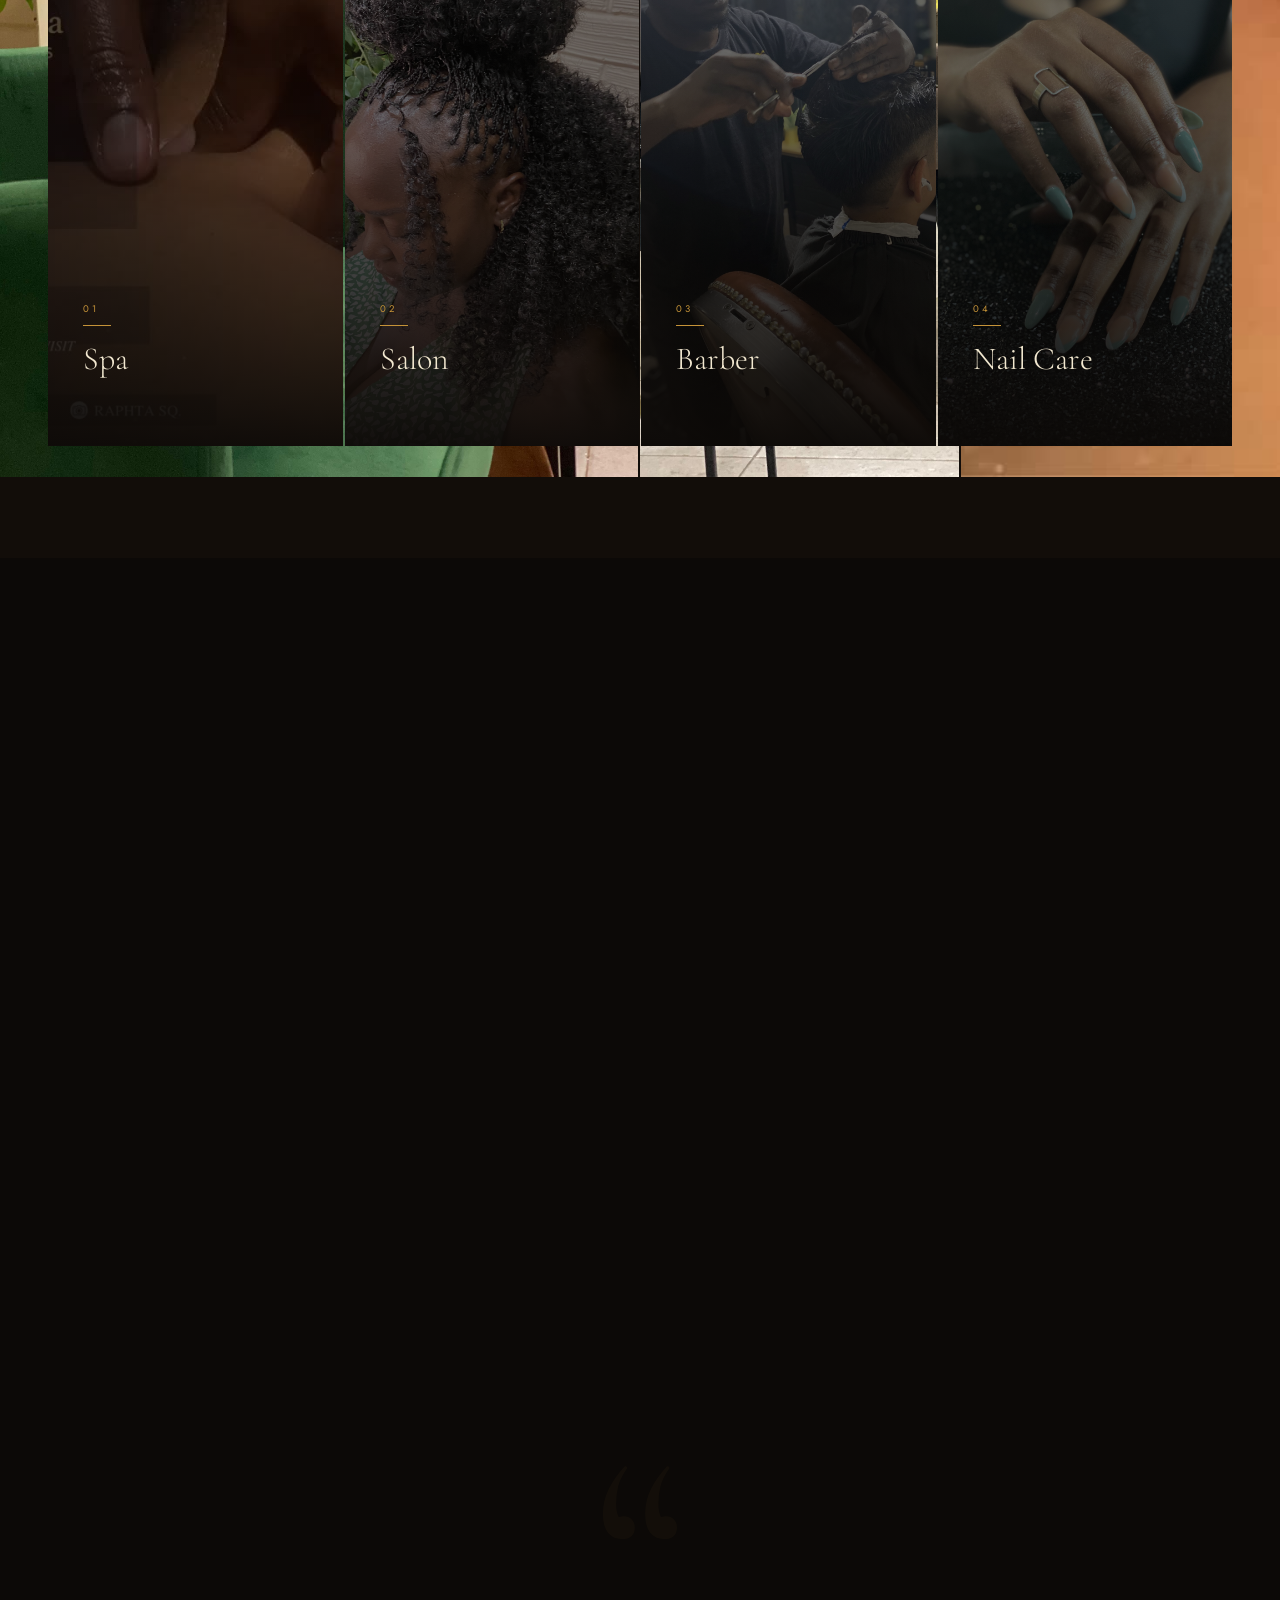
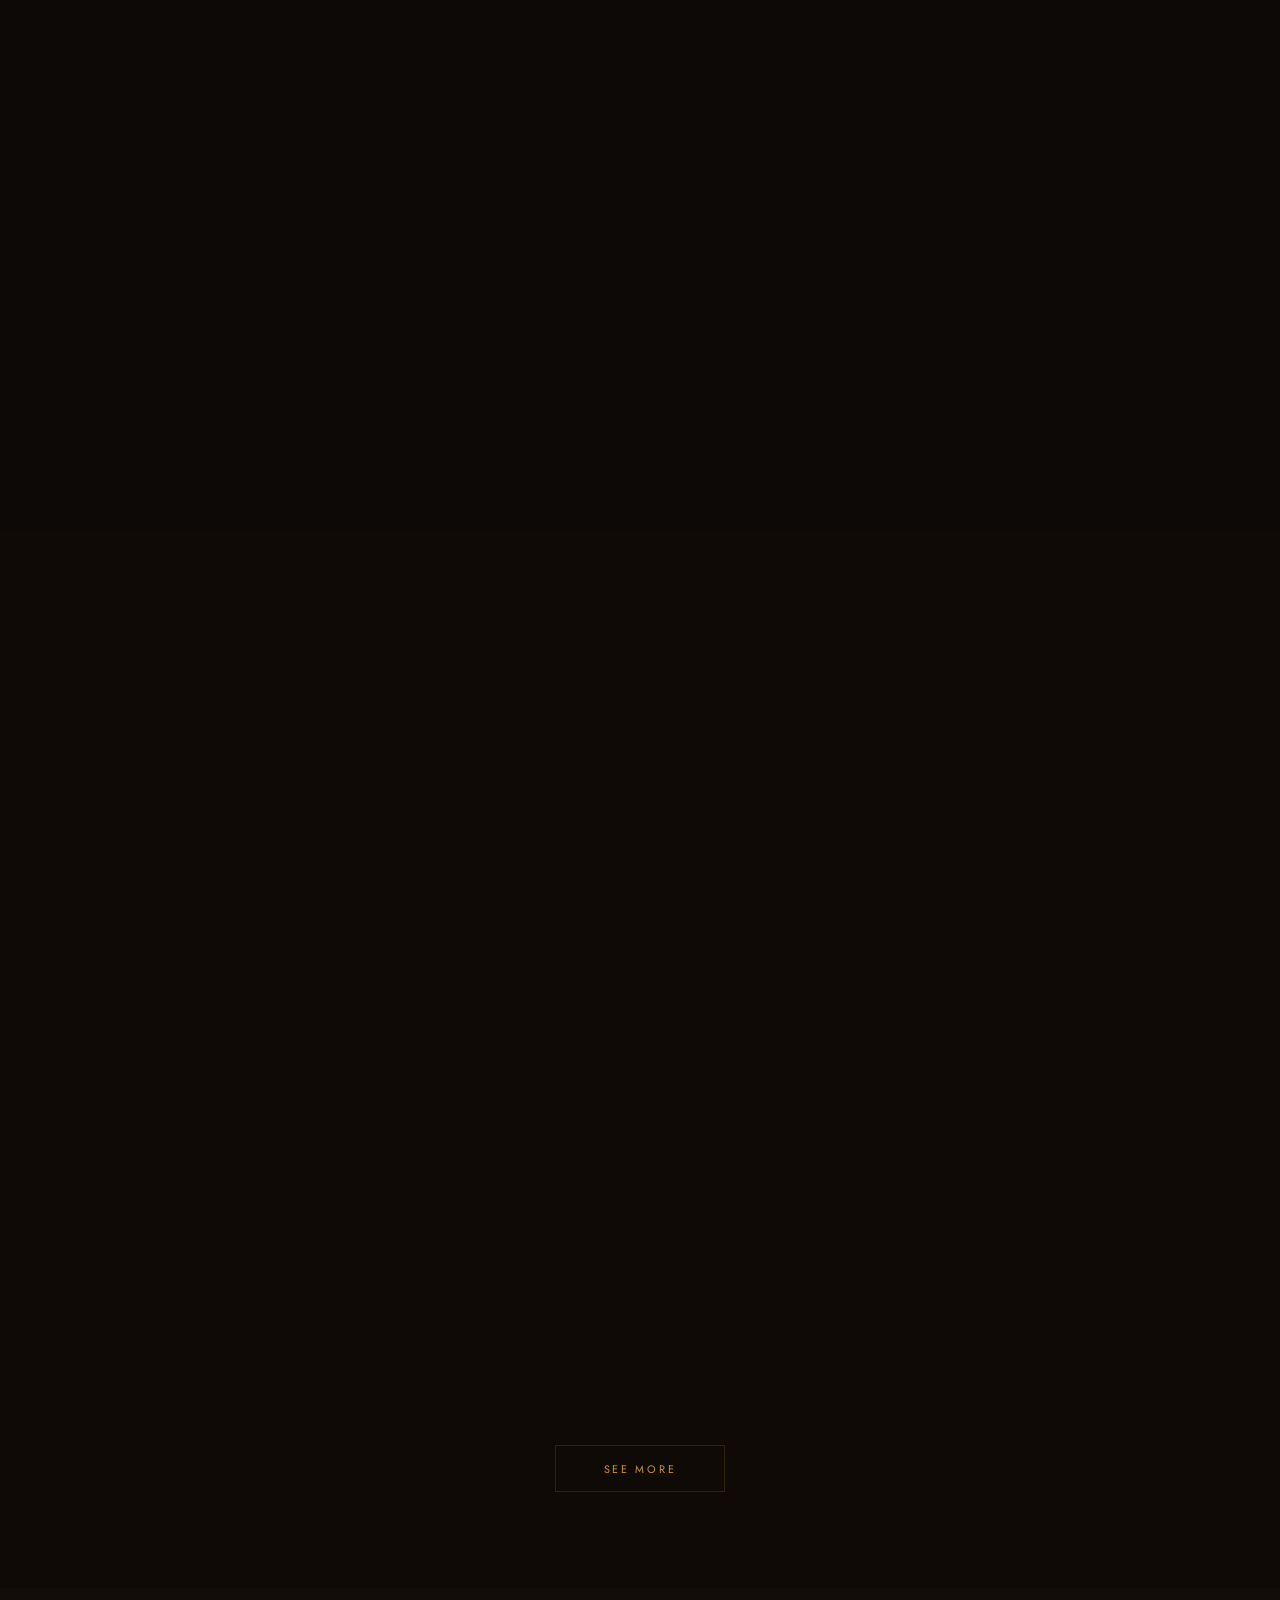
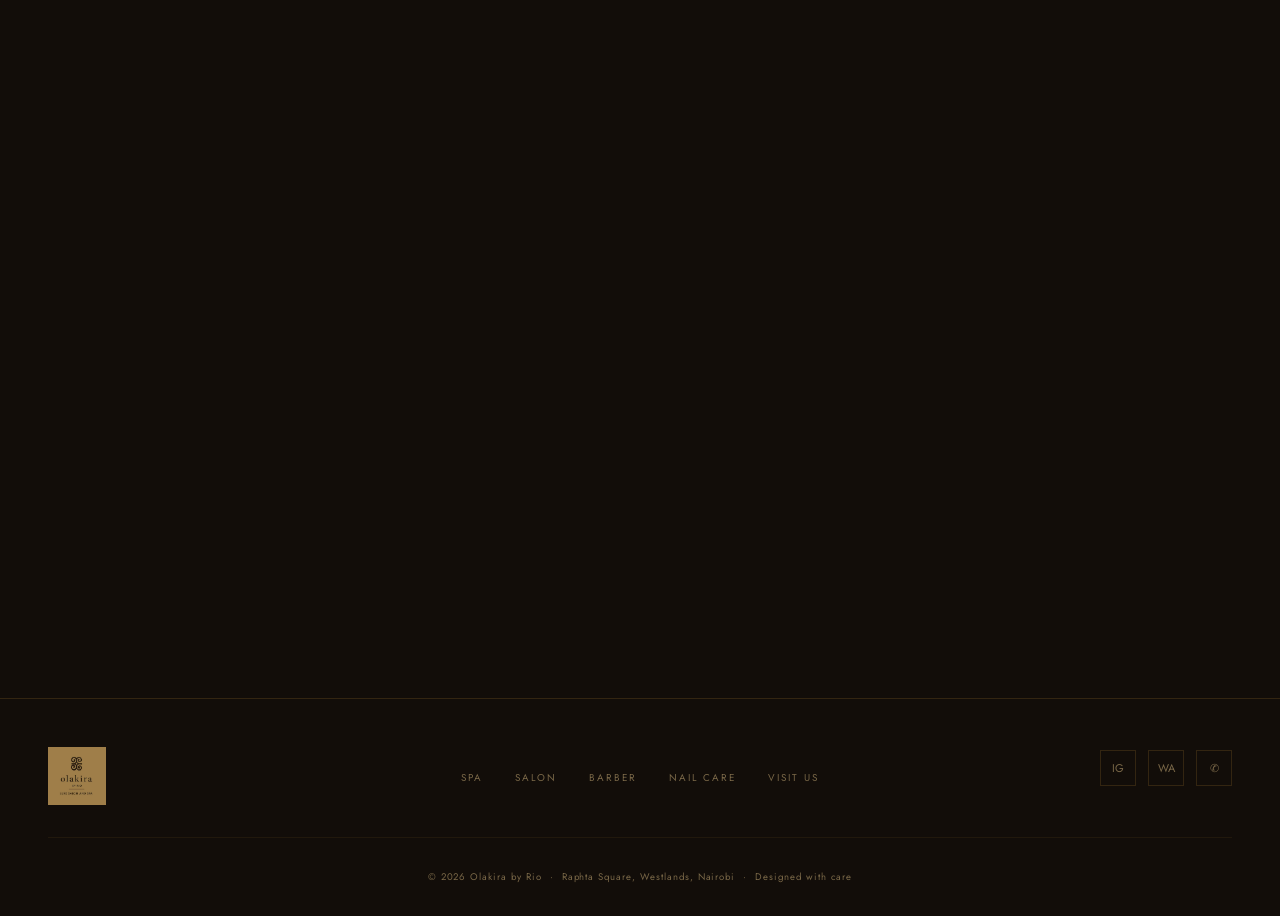
==== commit 89a0a20d: "Replace wrong barber card image with scissor cut photo Co-Authored-By: Claude Sonnet 4.6 <noreply@an" ====
--- a/index.html
+++ b/index.html
@@ -136,7 +136,7 @@
         </div>
       </div>
       <div class="service-card reveal delay-2">
-        <img src="olakiraspa_reels/07_557341249_18411948322112519_5893684565199355379_n.jpg" alt="Barber">
+        <img src="olakiraspa_reels/21_486792722_18385430626112519_4035482825394957184_n.jpg" alt="Barber">
         <div class="service-card-overlay">
           <div class="service-card-num">03</div>
           <div class="service-card-line"></div>
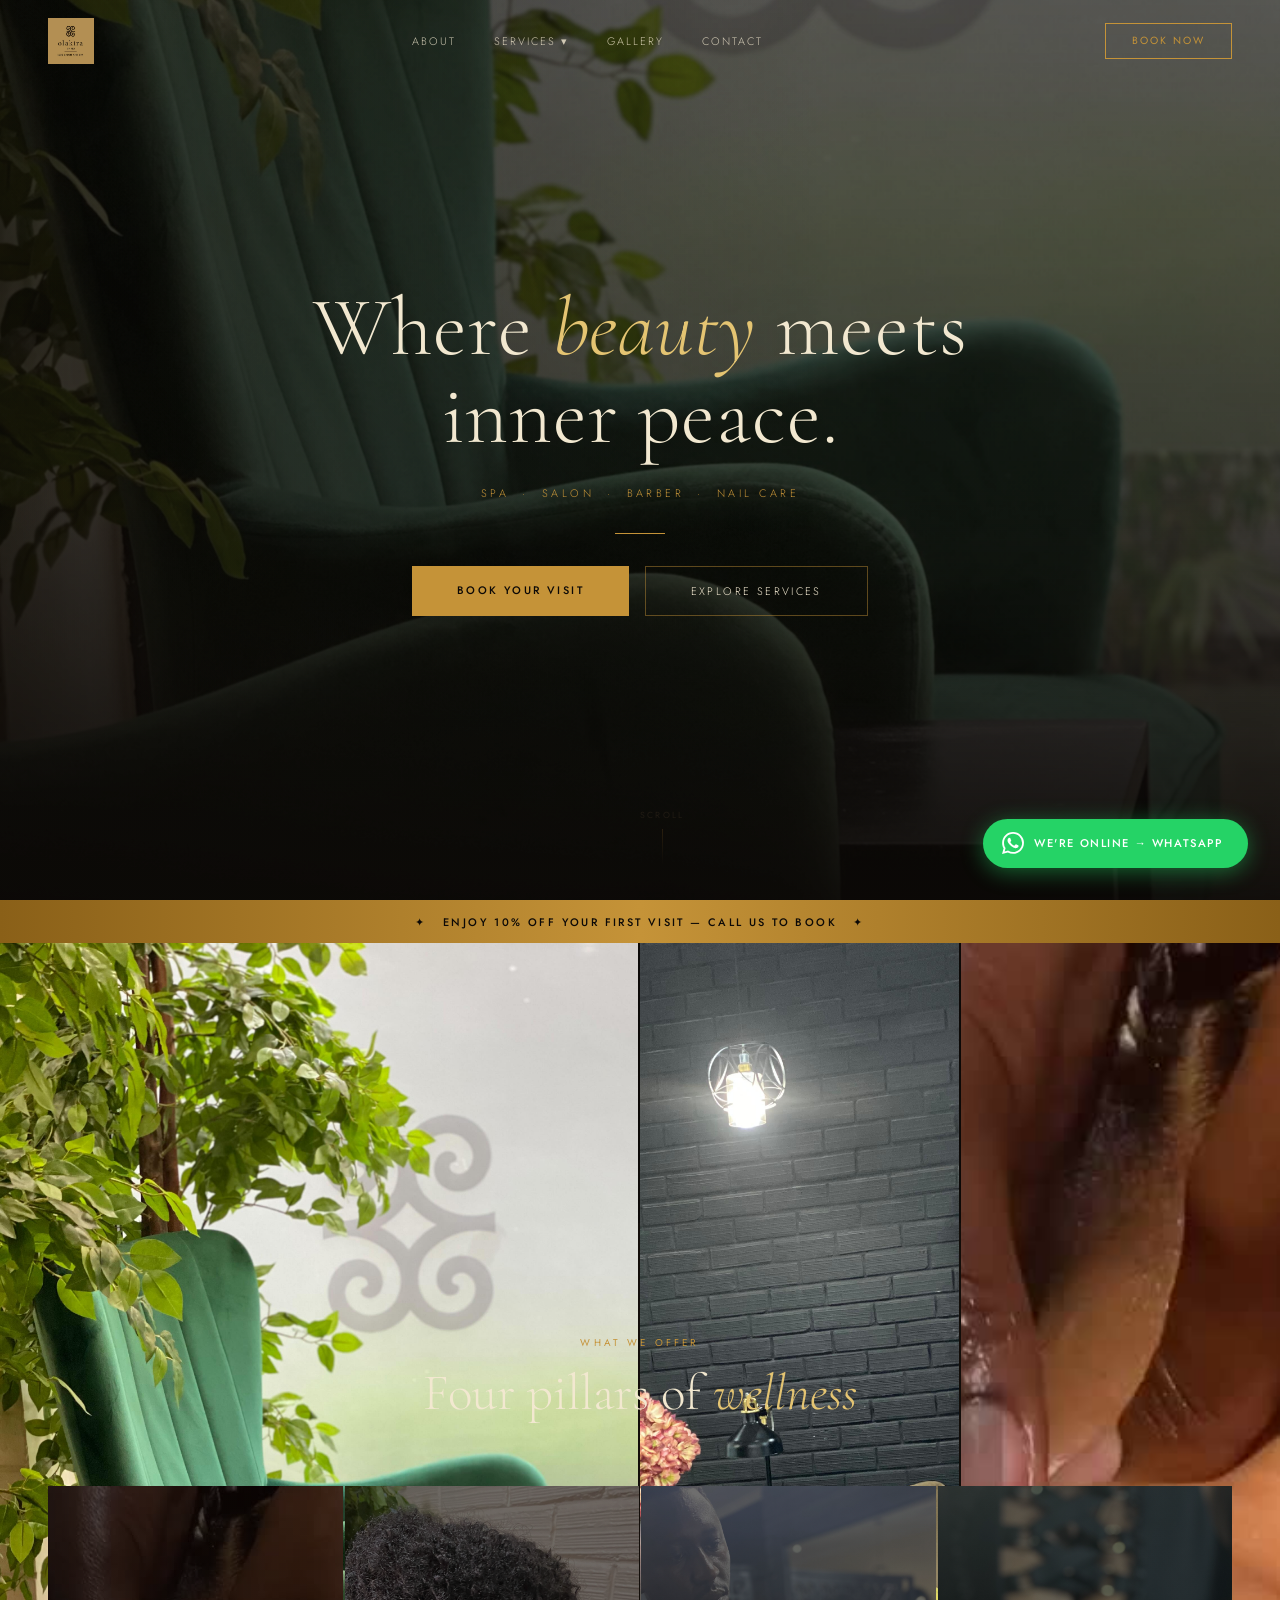
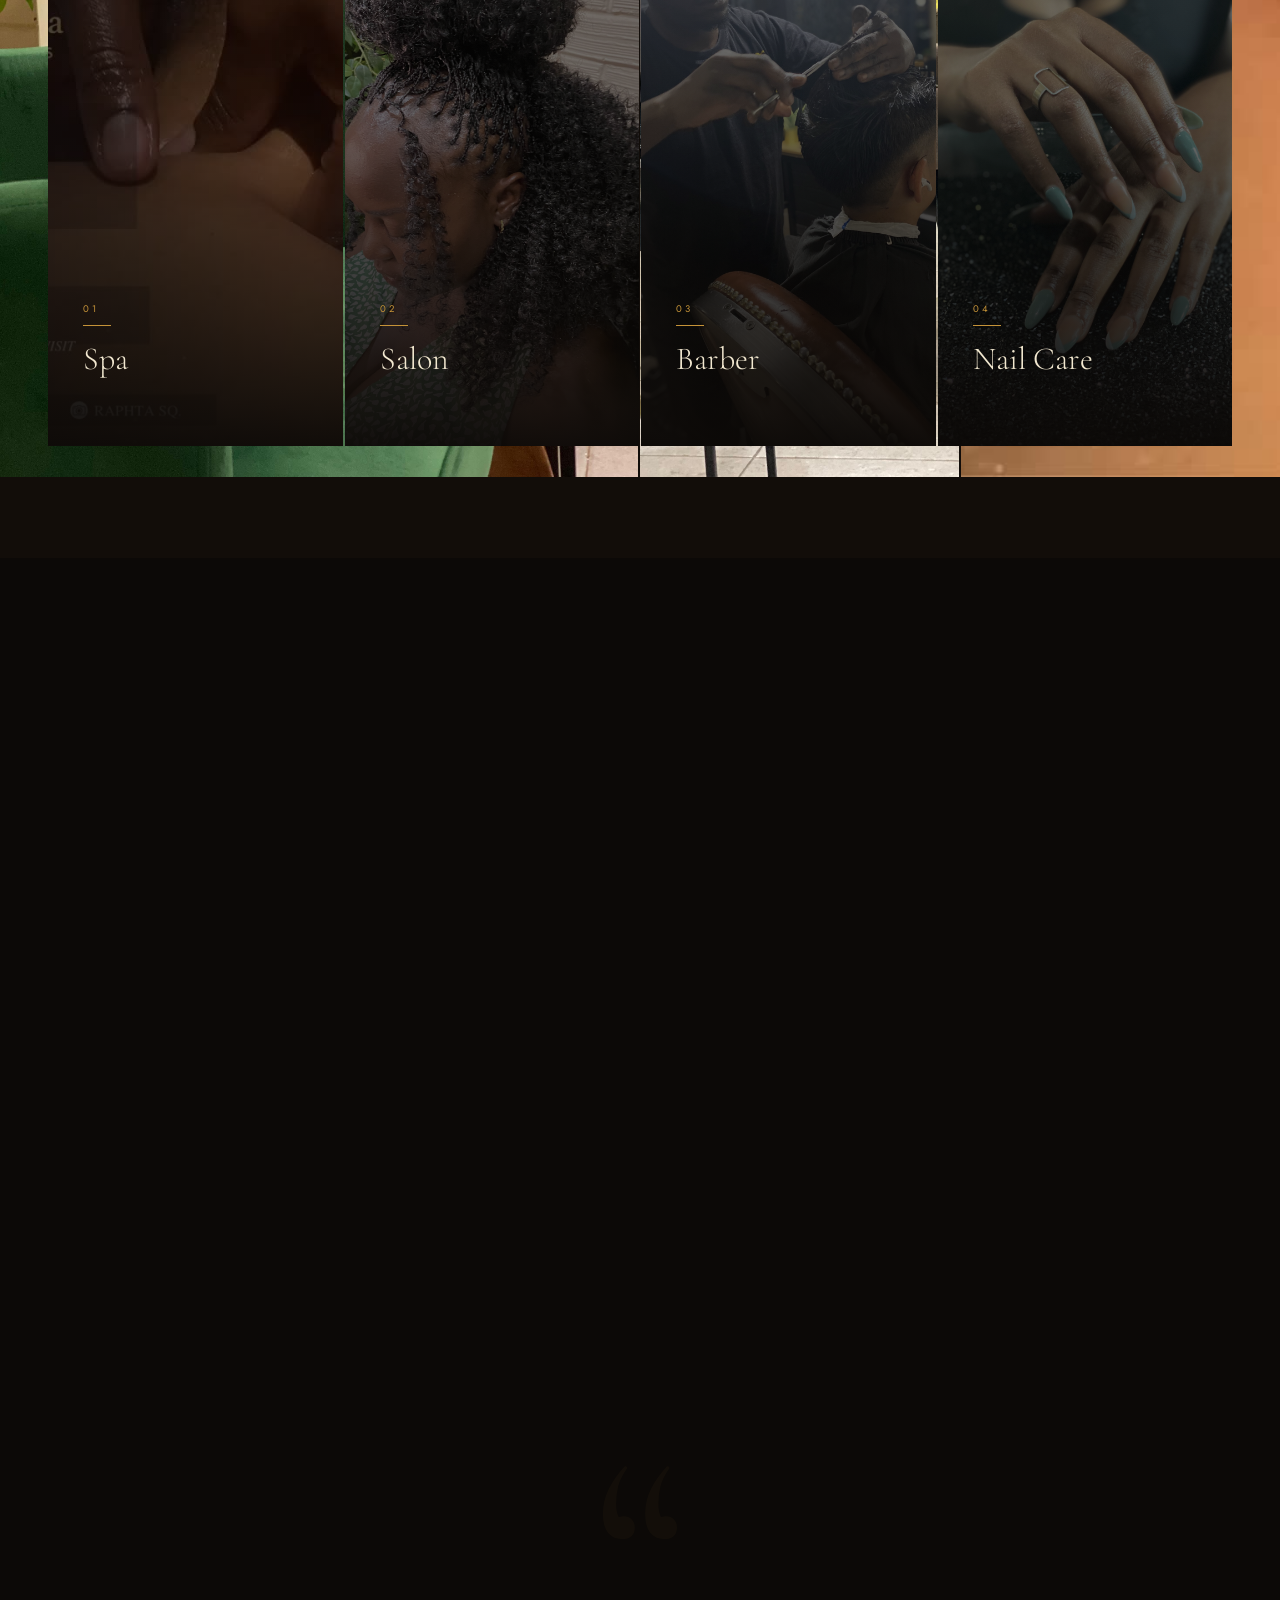
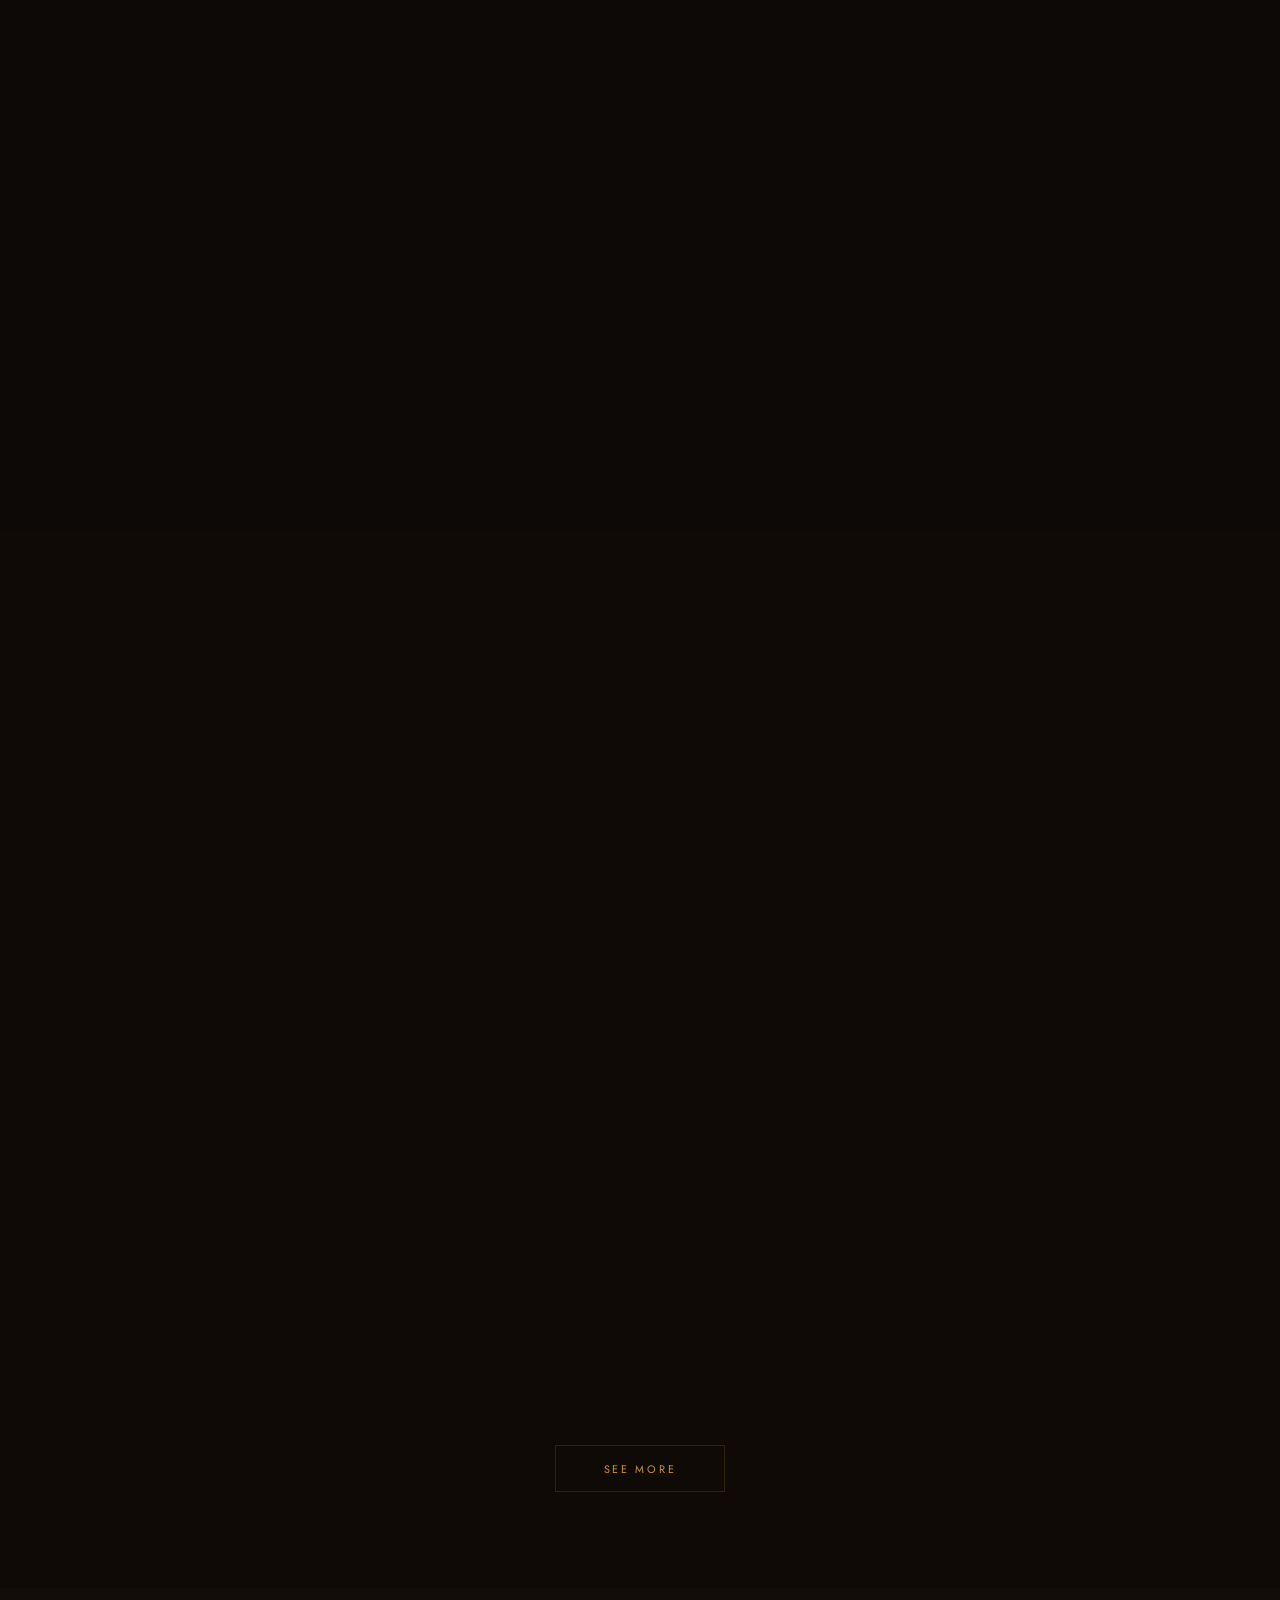
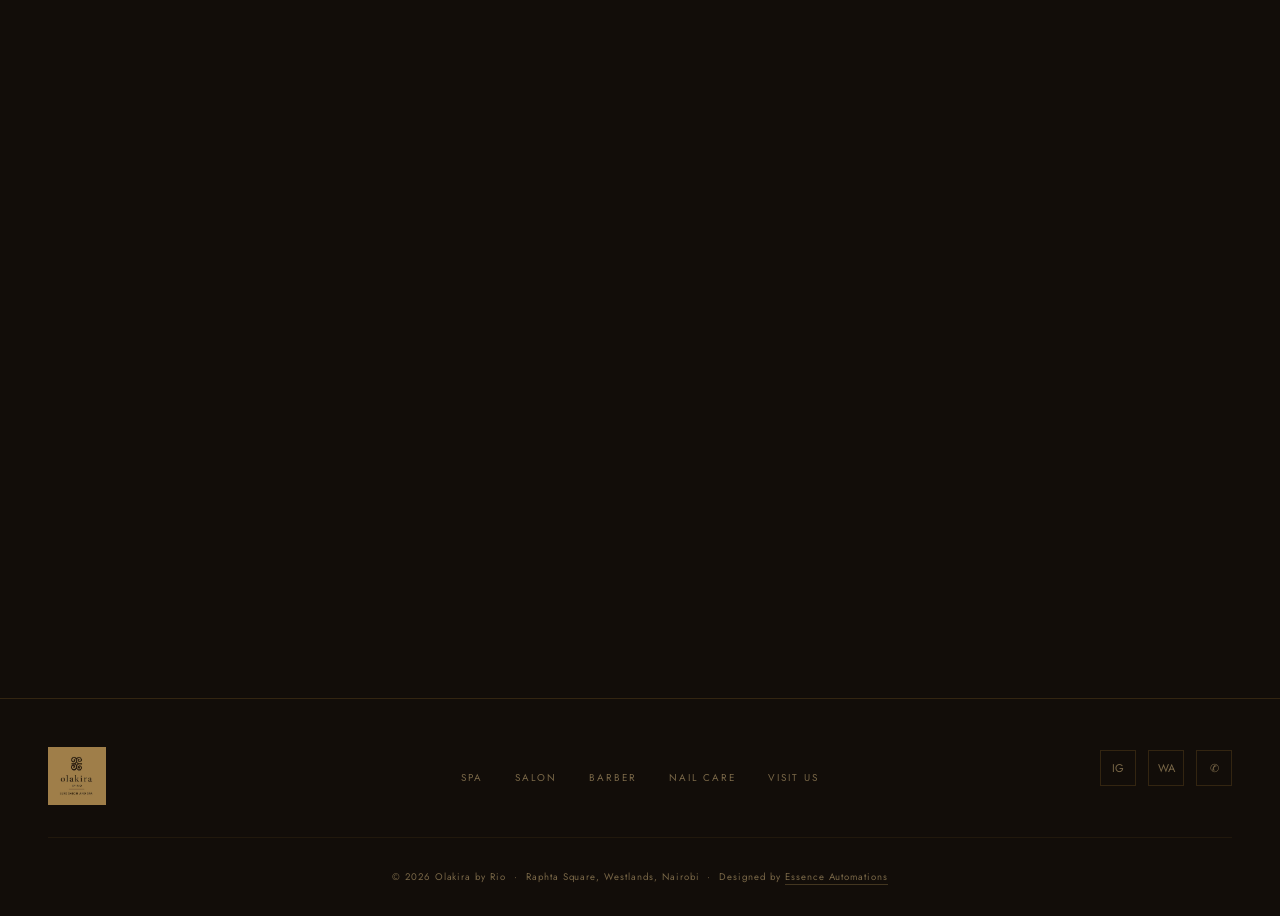
==== commit 40ff49f5: "Add Designed by Essence Automations credit to footer on all pages Co-Authored-By: Claude Sonnet 4.6 " ====
--- a/index.html
+++ b/index.html
@@ -362,7 +362,7 @@
         </div>
       </div>
     </div>
-    <p class="footer-copy">© 2026 Olakira by Rio &nbsp;·&nbsp; Raphta Square, Westlands, Nairobi &nbsp;·&nbsp; Designed with care</p>
+    <p class="footer-copy">© 2026 Olakira by Rio &nbsp;·&nbsp; Raphta Square, Westlands, Nairobi &nbsp;·&nbsp; Designed by <a href="https://essenceautomations.com" target="_blank" class="footer-credit">Essence Automations</a></p>
   </footer>
 
   <script>
--- a/style.css
+++ b/style.css
@@ -227,7 +227,7 @@
   position: fixed;
   inset: 0;
   background: rgba(12, 9, 7, 0.98);
-  z-index: 190;
+  z-index: 210;
   flex-direction: column;
   align-items: center;
   justify-content: center;
@@ -1119,6 +1119,13 @@
   transition: border-color 0.3s, color 0.3s;
 }
 .footer-social a:hover { border-color: var(--gold); color: var(--gold); }
+.footer-credit {
+  color: var(--muted);
+  text-decoration: none;
+  border-bottom: 1px solid rgba(212,175,100,0.25);
+  transition: color 0.2s, border-color 0.2s;
+}
+.footer-credit:hover { color: var(--gold-lt); border-color: var(--gold-lt); }
 .footer-copy {
   font-size: 0.6rem;
   color: var(--muted);
